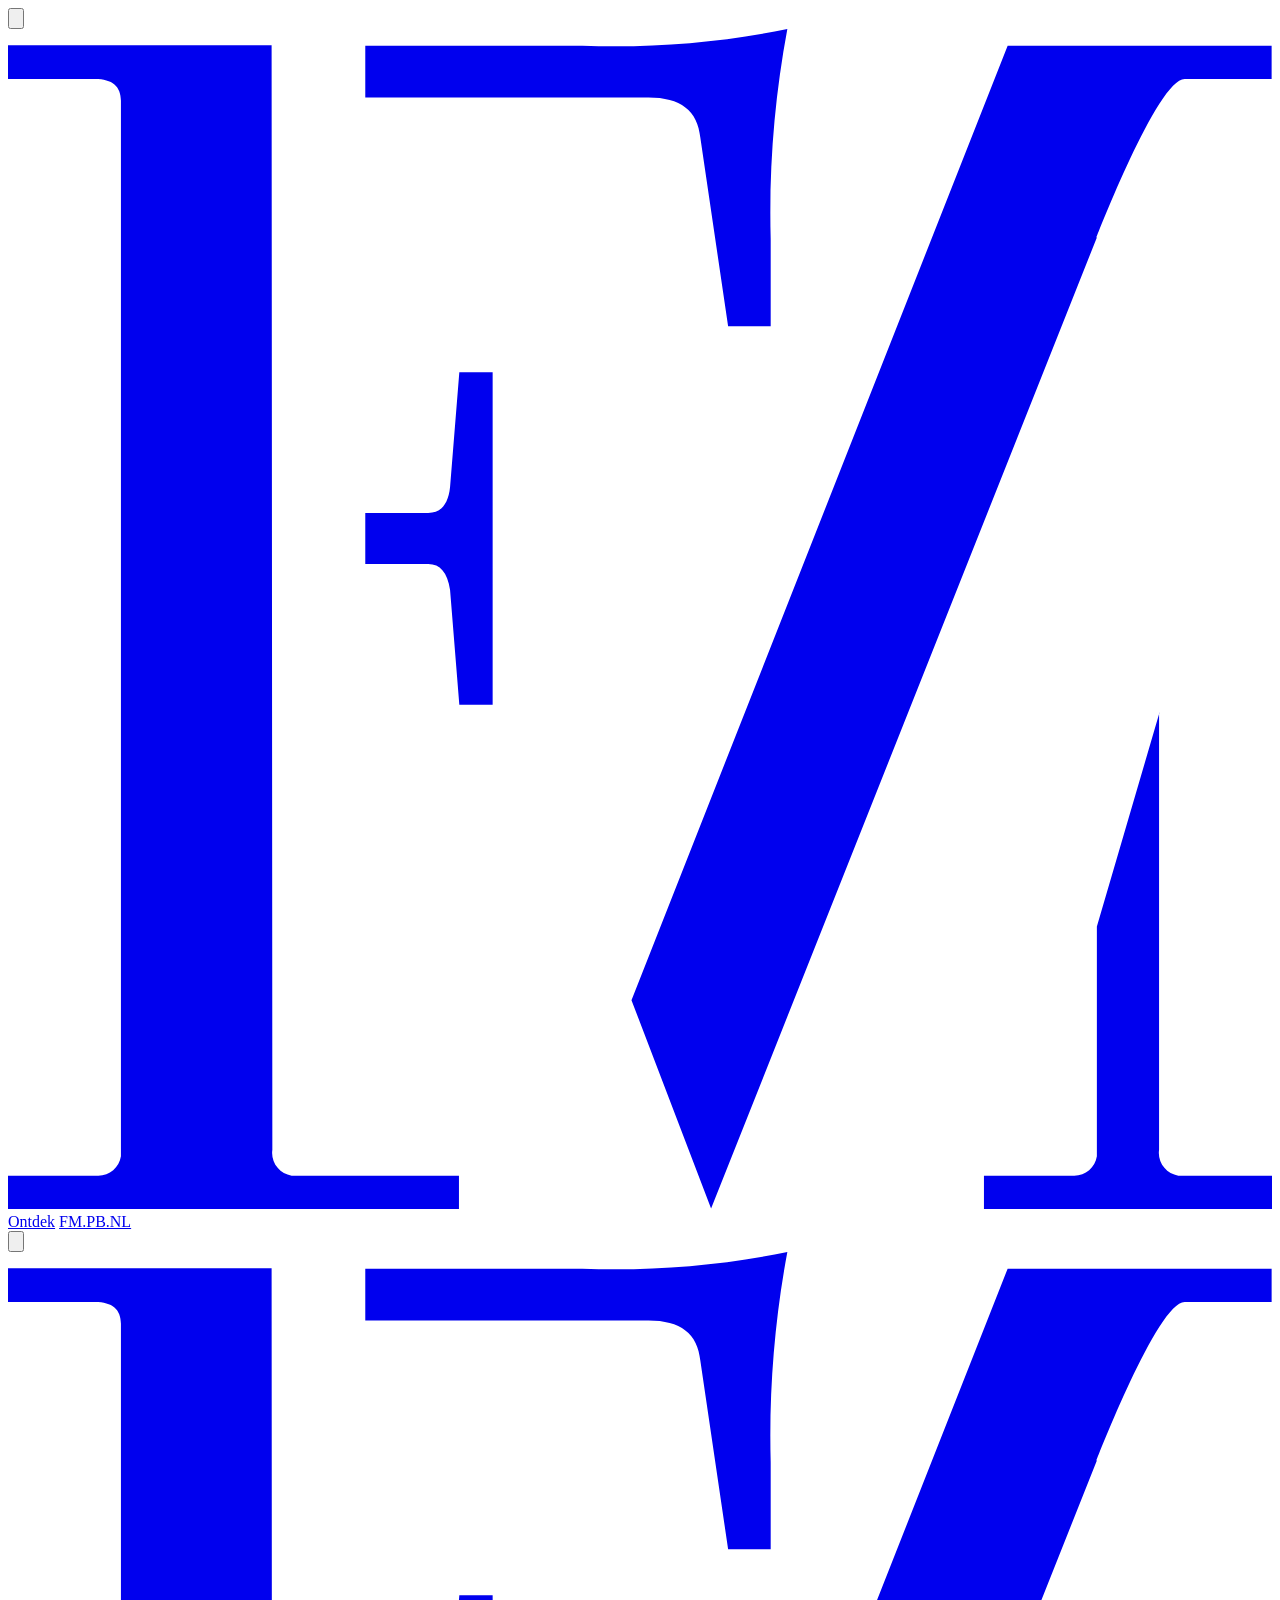
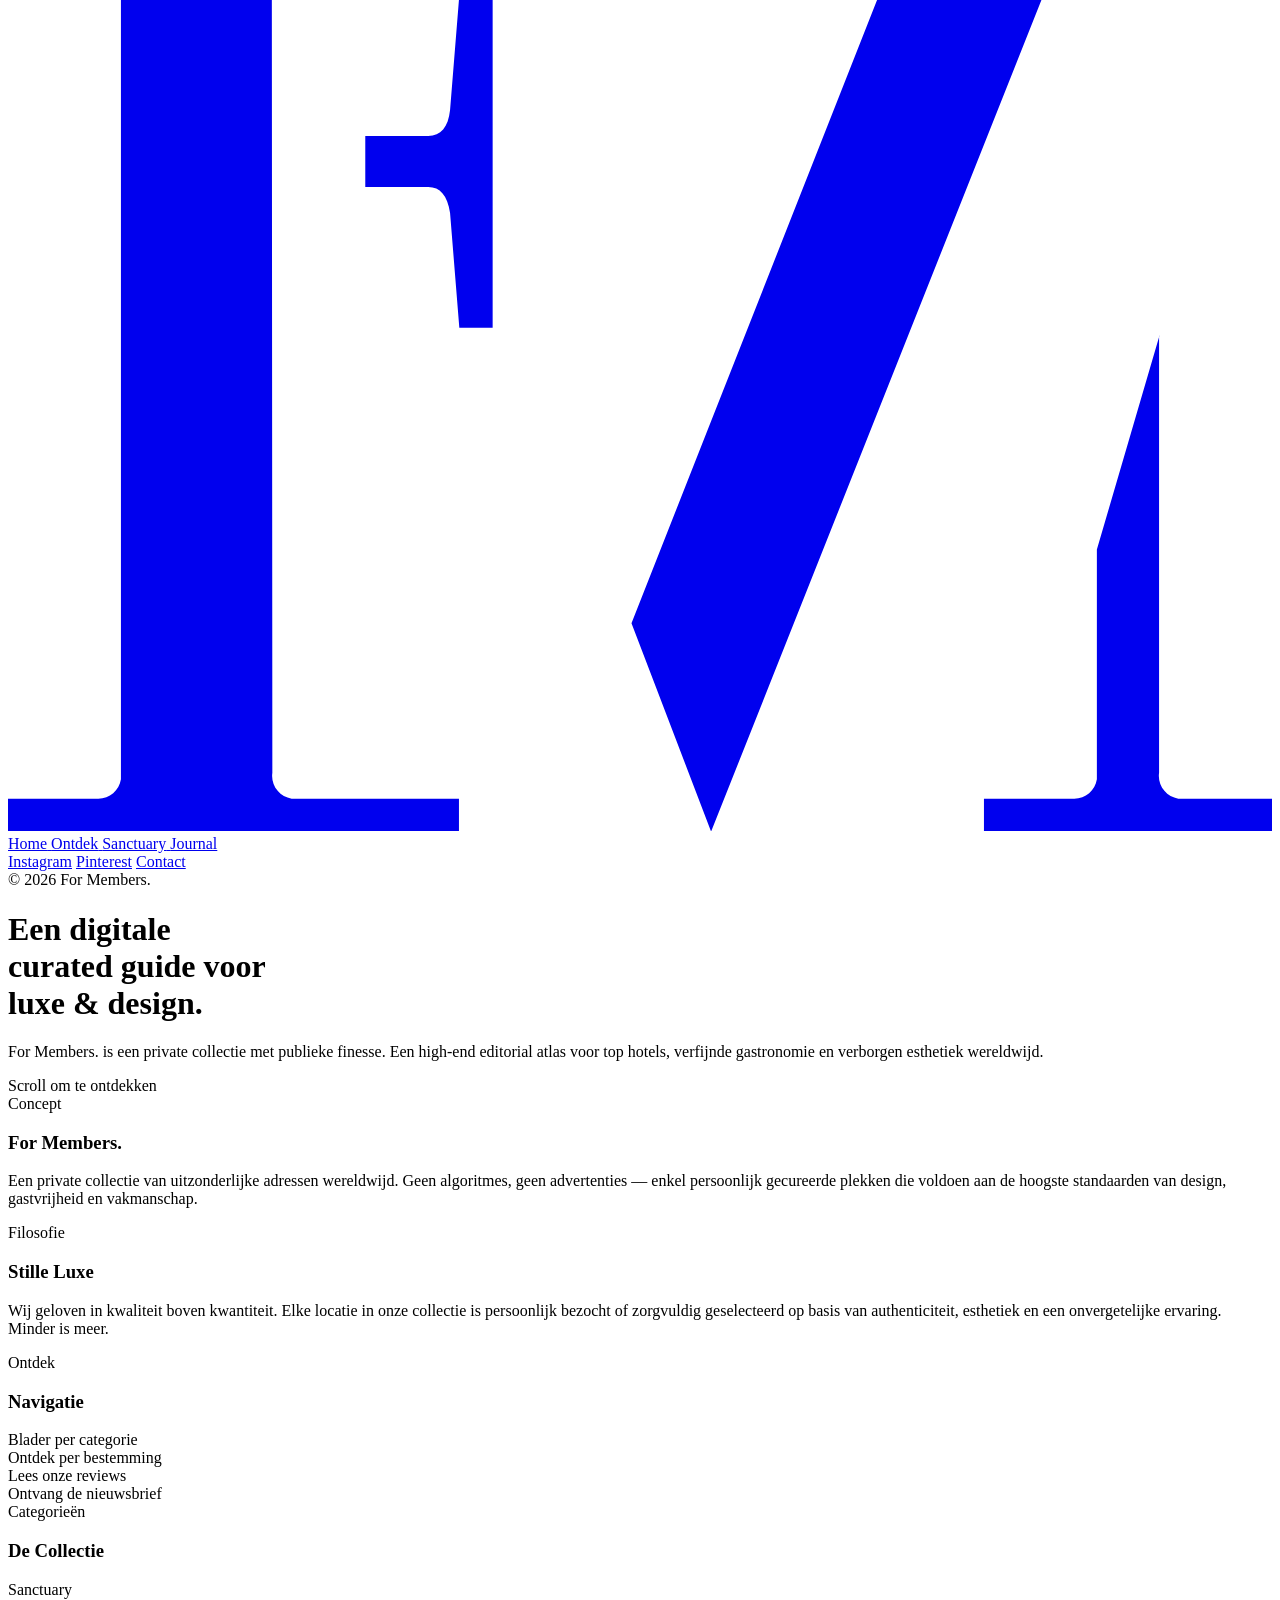
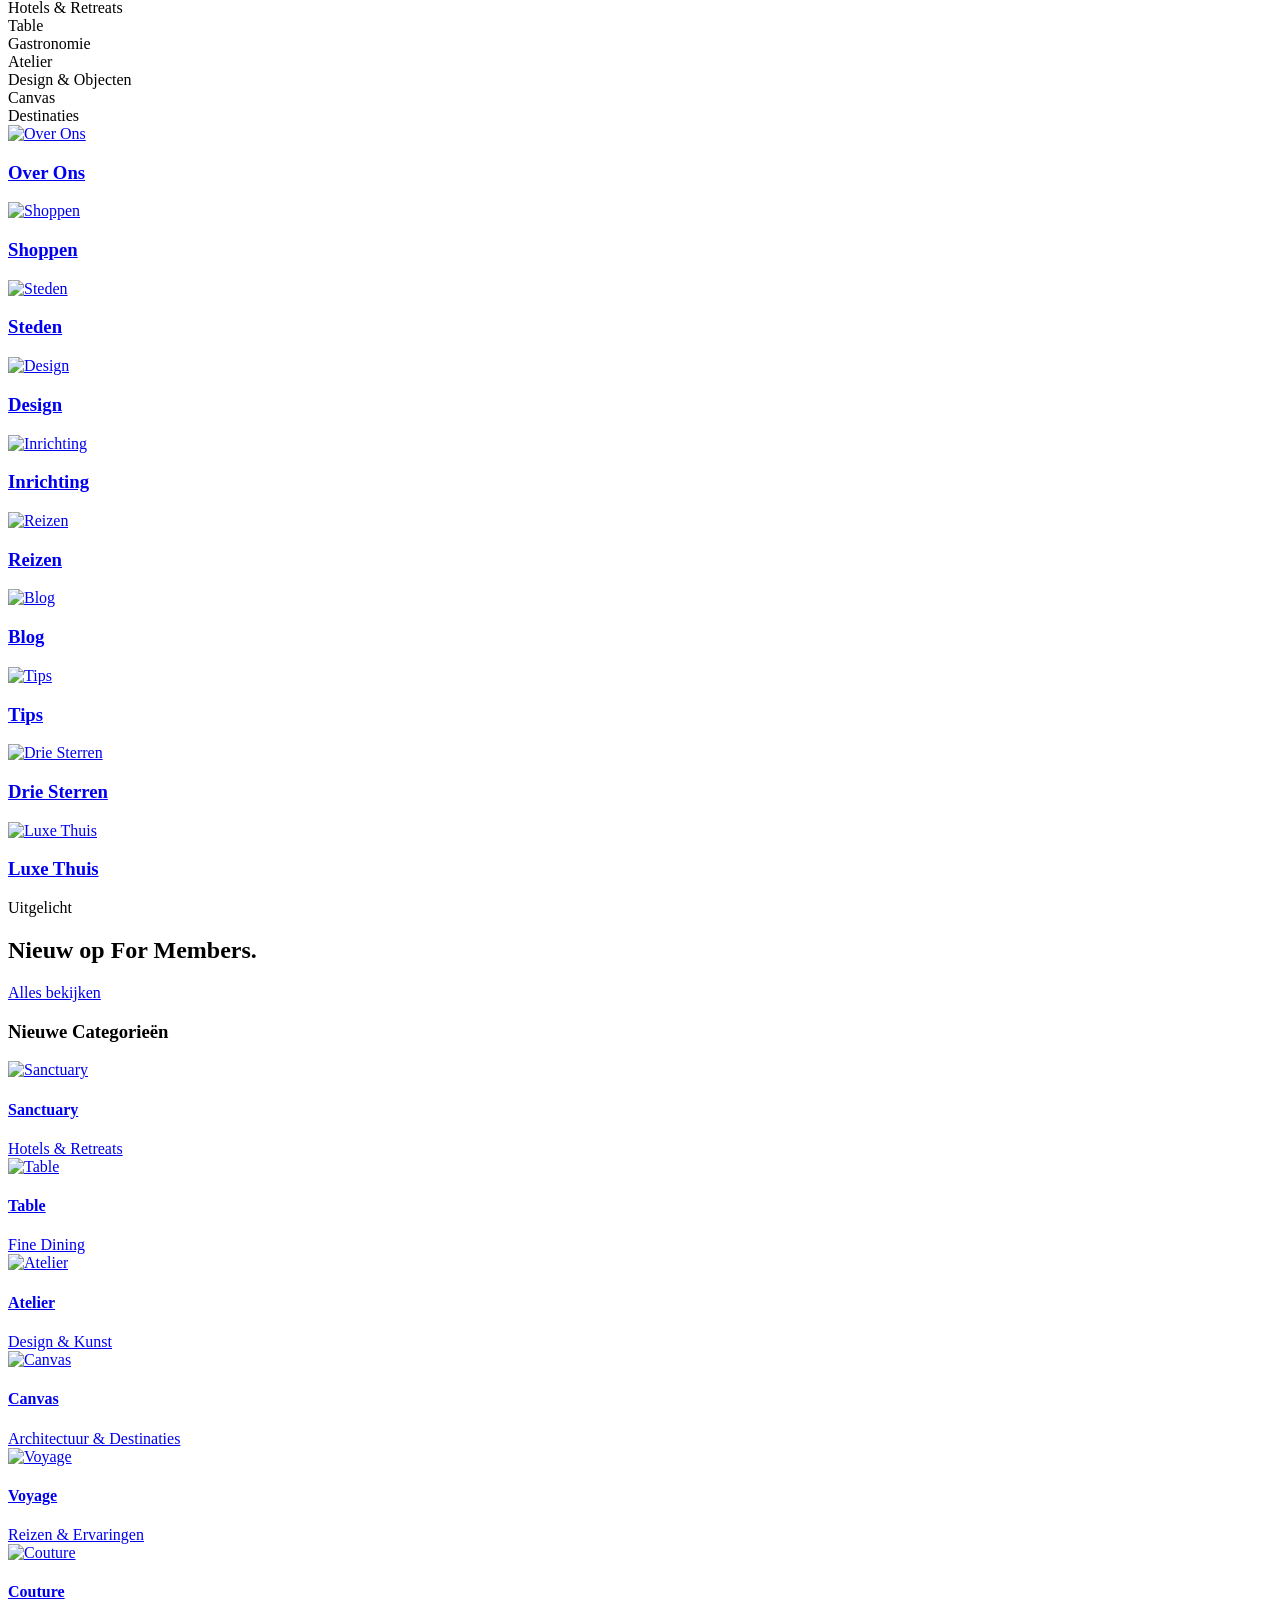
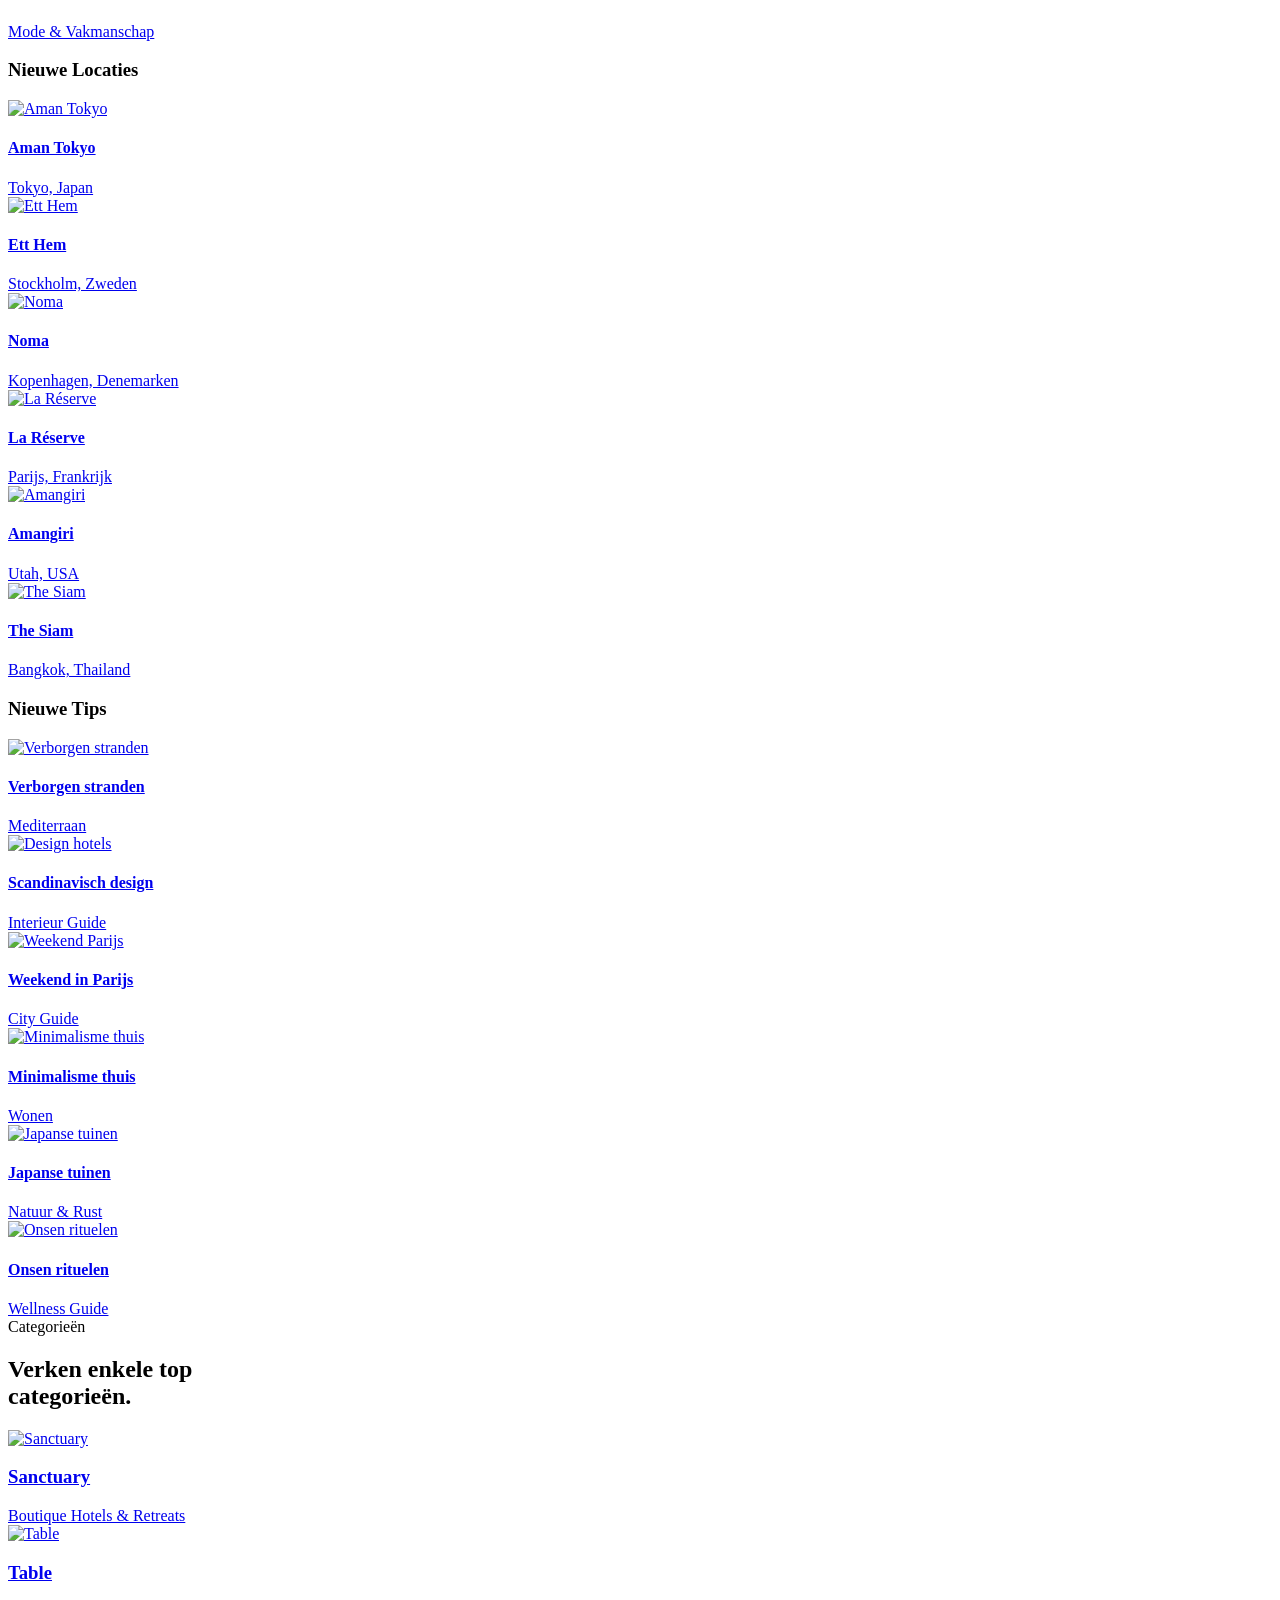
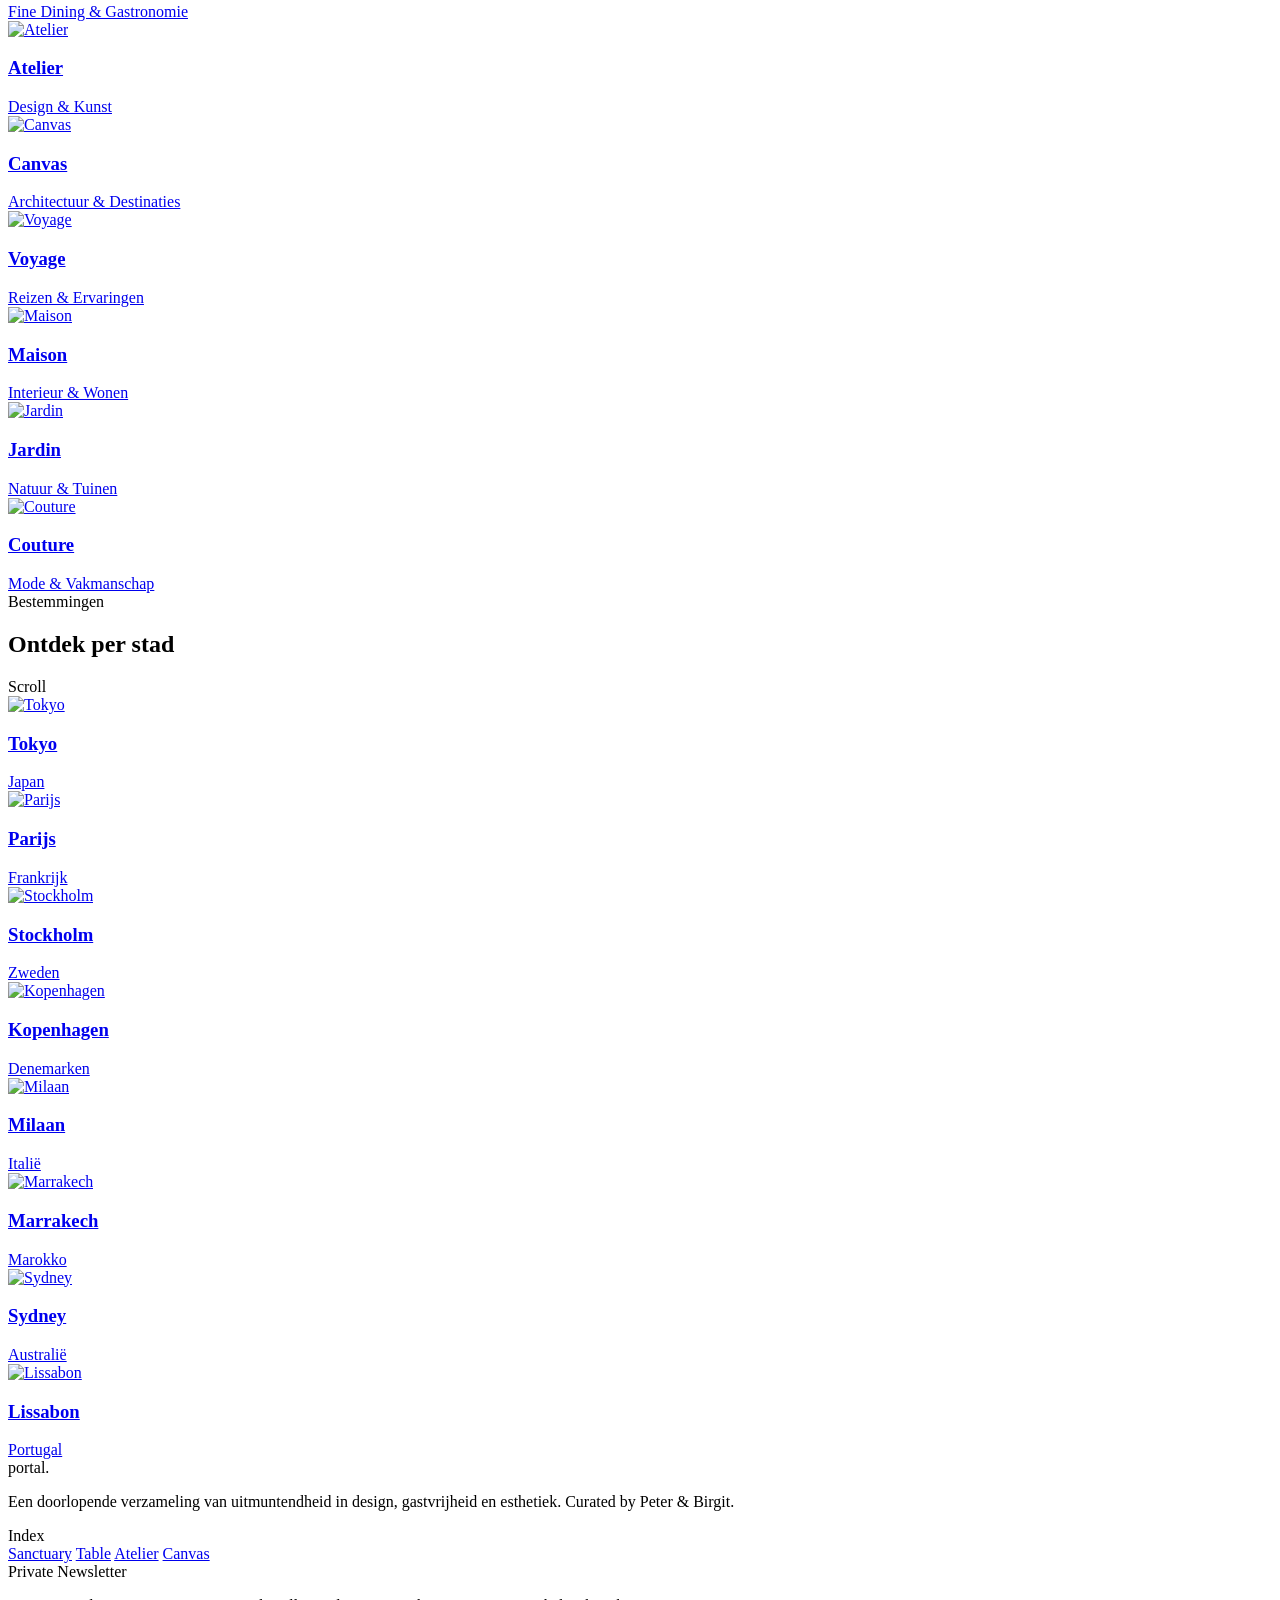
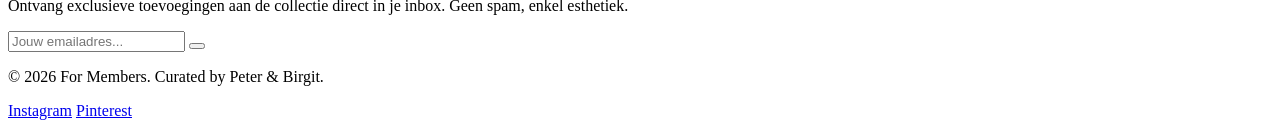
==== index.html @ 173bcfc8 "Glass nav on desktop + fix 2 broken images (Dia Beacon, Chichu Art Museum) Co-Authored-By: Claude Op" ====
<!DOCTYPE html>
<html lang="nl">
<head>
    <meta charset="UTF-8">
    <meta name="viewport" content="width=device-width, initial-scale=1.0">
    <title>For Members. | Curated Luxury Directory</title>
    <script src="https://cdn.tailwindcss.com"></script>
    <script>
        tailwind.config = {
            theme: {
                extend: {
                    colors: {
                        alabaster: '#F8F8F7',
                    }
                }
            }
        }
    </script>
    <script src="https://code.iconify.design/iconify-icon/1.0.7/iconify-icon.min.js"></script>
    <link rel="stylesheet" href="assets/style.css">
</head>
<body class="bg-alabaster text-stone-900 font-sans antialiased selection:bg-stone-200 overflow-x-hidden">

    <!-- Navigation -->
    <nav class="fixed top-0 w-full z-50 bg-white/40 backdrop-blur-md text-stone-900 p-6 lg:p-10 flex justify-between items-center pointer-events-none">
        <div class="pointer-events-auto">
            <button id="menu-btn" class="flex items-center justify-center hover:opacity-50 transition-opacity">
                <svg xmlns="http://www.w3.org/2000/svg" viewBox="0 0 24 24" class="w-7 h-7" fill="none" stroke="currentColor" stroke-width="1.5"><path d="M3 6h18M3 12h18M3 18h18"/></svg>
            </button>
        </div>
        <a href="index.html" class="absolute left-1/2 -translate-x-1/2 pointer-events-auto cursor-pointer">
            <svg xmlns="http://www.w3.org/2000/svg" viewBox="0 0 34.14 31.86" class="h-6 lg:h-7" fill="currentColor"><path d="M31.09,18.47v11.8c-.05.34.19.65.52.7.06,0,.12,0,.18,0h2.35v.9h-7.78v-.9h2.35c.34.05.65-.19.7-.52,0-.06,0-.12,0-.18v-6.03l1.69-5.77ZM29.41,5.63l-10.42,26.23-2.15-5.63L27,.45h7.13v.9h-2.35c-.73,0-2.38,4.28-2.38,4.28Z"/><path d="M7.14,30.27c-.05.34.19.65.52.7.06,0,.12,0,.18,0h4.34v.9H0v-.9h2.35c.34.05.65-.19.7-.52,0-.06,0-.12,0-.18V1.94c0-.39-.23-.59-.7-.59H0V.44h7.12l.02,29.82ZM9.65.45h5.86c1.86.07,3.72-.08,5.54-.45-.35,1.87-.5,3.78-.45,5.68v2.35h-1.15l-.75-5.09c-.07-.74-.54-1.09-1.4-1.09h-7.65V.45Z"/><path d="M9.65,13.07h1.7c.34,0,.54-.23.59-.7l.25-3.1h.9v8.98h-.9l-.25-3.1c-.07-.47-.27-.7-.59-.7h-1.7v-1.38Z"/></svg>
        </a>
        <div class="flex gap-8 items-center pointer-events-auto">
            <a href="ontdek.html" class="text-sm font-medium tracking-wide uppercase hover:opacity-50 transition-opacity hidden md:block">Ontdek</a>
            <a href="#" class="text-sm font-medium tracking-wide uppercase hover:opacity-50 transition-opacity hidden md:block">FM.PB.NL</a>
        </div>
    </nav>

    <!-- Fullscreen Menu Overlay -->
    <div id="mobile-menu" class="fixed inset-0 z-[60] bg-stone-900 text-alabaster opacity-0 pointer-events-none transition-opacity duration-700 ease-in-out flex flex-col">
        <div class="p-6 lg:p-10 flex justify-between items-center relative">
            <button id="close-btn" class="flex items-center justify-center hover:opacity-50 transition-opacity">
                <svg xmlns="http://www.w3.org/2000/svg" viewBox="0 0 24 24" class="w-7 h-7" fill="none" stroke="currentColor" stroke-width="1.5"><path d="M18 6L6 18M6 6l12 12"/></svg>
            </button>
            <a href="index.html" class="absolute left-1/2 -translate-x-1/2 cursor-pointer">
                <svg xmlns="http://www.w3.org/2000/svg" viewBox="0 0 34.14 31.86" class="h-6 lg:h-7" fill="currentColor"><path d="M31.09,18.47v11.8c-.05.34.19.65.52.7.06,0,.12,0,.18,0h2.35v.9h-7.78v-.9h2.35c.34.05.65-.19.7-.52,0-.06,0-.12,0-.18v-6.03l1.69-5.77ZM29.41,5.63l-10.42,26.23-2.15-5.63L27,.45h7.13v.9h-2.35c-.73,0-2.38,4.28-2.38,4.28Z"/><path d="M7.14,30.27c-.05.34.19.65.52.7.06,0,.12,0,.18,0h4.34v.9H0v-.9h2.35c.34.05.65-.19.7-.52,0-.06,0-.12,0-.18V1.94c0-.39-.23-.59-.7-.59H0V.44h7.12l.02,29.82ZM9.65.45h5.86c1.86.07,3.72-.08,5.54-.45-.35,1.87-.5,3.78-.45,5.68v2.35h-1.15l-.75-5.09c-.07-.74-.54-1.09-1.4-1.09h-7.65V.45Z"/><path d="M9.65,13.07h1.7c.34,0,.54-.23.59-.7l.25-3.1h.9v8.98h-.9l-.25-3.1c-.07-.47-.27-.7-.59-.7h-1.7v-1.38Z"/></svg>
            </a>
            <div></div>
        </div>
        <div class="flex-1 flex flex-col justify-center p-6 lg:p-10 max-w-[1600px] w-full mx-auto">
            <nav class="flex flex-col gap-4 lg:gap-6">
                <a href="index.html" class="group font-serif text-5xl md:text-7xl lg:text-8xl tracking-tight font-medium w-fit flex items-center gap-6">
                    <span class="group-hover:text-stone-400 group-hover:italic transition-all duration-500">Home</span>
                    <iconify-icon icon="solar:arrow-right-linear" stroke-width="1.5" class="text-4xl lg:text-6xl text-stone-400 opacity-0 -translate-x-4 group-hover:opacity-100 group-hover:translate-x-0 transition-all duration-500"></iconify-icon>
                </a>
                <a href="ontdek.html" class="group font-serif text-5xl md:text-7xl lg:text-8xl tracking-tight font-medium w-fit flex items-center gap-6">
                    <span class="group-hover:text-stone-400 group-hover:italic transition-all duration-500">Ontdek</span>
                    <iconify-icon icon="solar:arrow-right-linear" stroke-width="1.5" class="text-4xl lg:text-6xl text-stone-400 opacity-0 -translate-x-4 group-hover:opacity-100 group-hover:translate-x-0 transition-all duration-500"></iconify-icon>
                </a>
                <a href="sanctuary.html" class="group font-serif text-5xl md:text-7xl lg:text-8xl tracking-tight font-medium w-fit flex items-center gap-6">
                    <span class="group-hover:text-stone-400 group-hover:italic transition-all duration-500">Sanctuary</span>
                    <iconify-icon icon="solar:arrow-right-linear" stroke-width="1.5" class="text-4xl lg:text-6xl text-stone-400 opacity-0 -translate-x-4 group-hover:opacity-100 group-hover:translate-x-0 transition-all duration-500"></iconify-icon>
                </a>
                <a href="#" class="group font-serif text-5xl md:text-7xl lg:text-8xl tracking-tight font-medium w-fit flex items-center gap-6">
                    <span class="group-hover:text-stone-400 group-hover:italic transition-all duration-500">Journal</span>
                    <iconify-icon icon="solar:arrow-right-linear" stroke-width="1.5" class="text-4xl lg:text-6xl text-stone-400 opacity-0 -translate-x-4 group-hover:opacity-100 group-hover:translate-x-0 transition-all duration-500"></iconify-icon>
                </a>
            </nav>
        </div>
        <div class="p-6 lg:p-10 max-w-[1600px] w-full mx-auto flex flex-col sm:flex-row justify-between items-start sm:items-end gap-8">
            <div class="flex gap-6 sm:gap-8">
                <a href="#" class="text-xs font-semibold tracking-widest uppercase text-stone-500 hover:text-alabaster transition-colors">Instagram</a>
                <a href="#" class="text-xs font-semibold tracking-widest uppercase text-stone-500 hover:text-alabaster transition-colors">Pinterest</a>
                <a href="#" class="text-xs font-semibold tracking-widest uppercase text-stone-500 hover:text-alabaster transition-colors">Contact</a>
            </div>
            <div class="text-xs font-semibold tracking-widest uppercase text-stone-600">
                &copy; 2026 For Members.
            </div>
        </div>
    </div>

    <!-- Hero + Concept = eerste vouw -->
    <div class="min-h-screen flex flex-col">
    <header class="flex-1 flex flex-col justify-end p-6 lg:p-10 pb-16 lg:pb-20 max-w-[1600px] mx-auto w-full">
        <div class="grid grid-cols-1 lg:grid-cols-12 gap-12 lg:gap-6 items-end">
            <div class="lg:col-span-8">
                <h1 class="font-serif text-5xl md:text-7xl lg:text-8xl tracking-tight font-medium leading-[1.1] text-stone-900">
                    Een digitale<br>
                    <span class="text-stone-400 italic font-normal">curated guide</span> voor<br>
                    luxe &amp; design.
                </h1>
            </div>
            <div class="lg:col-span-4 flex flex-col gap-8">
                <p class="text-base md:text-lg text-stone-600 font-light leading-relaxed">
                    For Members. is een private collectie met publieke finesse. Een high-end editorial atlas voor top hotels, verfijnde gastronomie en verborgen esthetiek wereldwijd.
                </p>
                <div class="flex items-center gap-4 text-xs font-medium uppercase tracking-widest text-stone-500">
                    <span>Scroll om te ontdekken</span>
                    <iconify-icon icon="solar:arrow-down-linear" stroke-width="1.5" class="text-lg animate-bounce-down"></iconify-icon>
                </div>
            </div>
        </div>
    </header>

    <!-- Concept Uitleg: 4 kolommen -->
    <section class="bg-stone-100 border-t border-stone-200">
        <div class="max-w-[1600px] mx-auto p-6 lg:p-10 py-12 lg:py-16">
            <div class="grid grid-cols-1 sm:grid-cols-2 lg:grid-cols-4 gap-12 lg:gap-10">

                <!-- Concept -->
                <div class="flex flex-col gap-4">
                    <div class="text-xs font-semibold uppercase tracking-widest text-stone-400">Concept</div>
                    <h3 class="font-serif text-2xl md:text-3xl tracking-tight font-medium">For Members.</h3>
                    <p class="text-sm text-stone-500 font-light leading-relaxed">
                        Een private collectie van uitzonderlijke adressen wereldwijd. Geen algoritmes, geen advertenties &mdash; enkel persoonlijk gecureerde plekken die voldoen aan de hoogste standaarden van design, gastvrijheid en vakmanschap.
                    </p>
                </div>

                <!-- Filosofie -->
                <div class="flex flex-col gap-4">
                    <div class="text-xs font-semibold uppercase tracking-widest text-stone-400">Filosofie</div>
                    <h3 class="font-serif text-2xl md:text-3xl tracking-tight font-medium">Stille Luxe</h3>
                    <p class="text-sm text-stone-500 font-light leading-relaxed">
                        Wij geloven in kwaliteit boven kwantiteit. Elke locatie in onze collectie is persoonlijk bezocht of zorgvuldig geselecteerd op basis van authenticiteit, esthetiek en een onvergetelijke ervaring. Minder is meer.
                    </p>
                </div>

                <!-- Ontdek -->
                <div class="flex flex-col gap-4">
                    <div class="text-xs font-semibold uppercase tracking-widest text-stone-400">Ontdek</div>
                    <h3 class="font-serif text-2xl md:text-3xl tracking-tight font-medium">Navigatie</h3>
                    <div class="flex flex-col gap-2 text-sm text-stone-500 font-light">
                        <div class="flex items-start gap-2">
                            <iconify-icon icon="solar:arrow-right-linear" stroke-width="1.5" class="text-sm text-stone-400 mt-0.5 flex-shrink-0"></iconify-icon>
                            <span>Blader per categorie</span>
                        </div>
                        <div class="flex items-start gap-2">
                            <iconify-icon icon="solar:arrow-right-linear" stroke-width="1.5" class="text-sm text-stone-400 mt-0.5 flex-shrink-0"></iconify-icon>
                            <span>Ontdek per bestemming</span>
                        </div>
                        <div class="flex items-start gap-2">
                            <iconify-icon icon="solar:arrow-right-linear" stroke-width="1.5" class="text-sm text-stone-400 mt-0.5 flex-shrink-0"></iconify-icon>
                            <span>Lees onze reviews</span>
                        </div>
                        <div class="flex items-start gap-2">
                            <iconify-icon icon="solar:arrow-right-linear" stroke-width="1.5" class="text-sm text-stone-400 mt-0.5 flex-shrink-0"></iconify-icon>
                            <span>Ontvang de nieuwsbrief</span>
                        </div>
                    </div>
                </div>

                <!-- Categorieën -->
                <div class="flex flex-col gap-4">
                    <div class="text-xs font-semibold uppercase tracking-widest text-stone-400">Categorieën</div>
                    <h3 class="font-serif text-2xl md:text-3xl tracking-tight font-medium">De Collectie</h3>
                    <div class="grid grid-cols-2 gap-x-6 gap-y-4">
                        <div>
                            <div class="text-sm font-medium text-stone-900">Sanctuary</div>
                            <div class="text-xs text-stone-400 font-light">Hotels &amp; Retreats</div>
                        </div>
                        <div>
                            <div class="text-sm font-medium text-stone-900">Table</div>
                            <div class="text-xs text-stone-400 font-light">Gastronomie</div>
                        </div>
                        <div>
                            <div class="text-sm font-medium text-stone-900">Atelier</div>
                            <div class="text-xs text-stone-400 font-light">Design &amp; Objecten</div>
                        </div>
                        <div>
                            <div class="text-sm font-medium text-stone-900">Canvas</div>
                            <div class="text-xs text-stone-400 font-light">Destinaties</div>
                        </div>
                    </div>
                </div>

            </div>
        </div>
    </section>
    </div>

    <!-- Horizontale categorie strip -->
    <section class="pb-0 border-t border-stone-200 pt-4 lg:pt-6">
        <div class="overflow-x-auto scrollbar-hide select-none" id="topics-scroll">
            <div class="flex gap-4 lg:gap-6 pl-6 lg:pl-10" style="width: max-content;">

                <a href="ontdek.html" class="group flex-shrink-0 w-[220px] md:w-[280px]">
                    <div class="relative w-full aspect-[3/4] overflow-hidden bg-stone-100">
                        <img src="https://images.unsplash.com/photo-1600585154340-be6161a56a0c?auto=format&fit=crop&q=80&w=500" alt="Over Ons" class="object-cover w-full h-full group-hover:scale-105 transition-transform duration-700 ease-in-out">
                        <div class="absolute bottom-6 left-0 right-0 bg-white/40 backdrop-blur-md px-4 py-3 flex justify-between items-start">
                            <h3 class="font-serif text-lg md:text-xl tracking-tight font-medium text-stone-900">Over Ons</h3>
                            <iconify-icon icon="solar:arrow-right-up-linear" stroke-width="1.5" class="text-sm md:text-xl text-white group-hover:text-stone-900 group-hover:translate-x-1 group-hover:-translate-y-1 transition-all flex-shrink-0 mt-1"></iconify-icon>
                        </div>
                    </div>
                </a>

                <a href="ontdek.html" class="group flex-shrink-0 w-[220px] md:w-[280px]">
                    <div class="relative w-full aspect-[3/4] overflow-hidden bg-stone-100">
                        <img src="https://images.unsplash.com/photo-1441984904996-e0b6ba687e04?auto=format&fit=crop&q=80&w=500" alt="Shoppen" class="object-cover w-full h-full group-hover:scale-105 transition-transform duration-700 ease-in-out">
                        <div class="absolute bottom-6 left-0 right-0 bg-white/40 backdrop-blur-md px-4 py-3 flex justify-between items-start">
                            <h3 class="font-serif text-lg md:text-xl tracking-tight font-medium text-stone-900">Shoppen</h3>
                            <iconify-icon icon="solar:arrow-right-up-linear" stroke-width="1.5" class="text-sm md:text-xl text-white group-hover:text-stone-900 group-hover:translate-x-1 group-hover:-translate-y-1 transition-all flex-shrink-0 mt-1"></iconify-icon>
                        </div>
                    </div>
                </a>

                <a href="ontdek.html" class="group flex-shrink-0 w-[220px] md:w-[280px]">
                    <div class="relative w-full aspect-[3/4] overflow-hidden bg-stone-100">
                        <img src="https://images.unsplash.com/photo-1480714378408-67cf0d13bc1b?auto=format&fit=crop&q=80&w=500" alt="Steden" class="object-cover w-full h-full group-hover:scale-105 transition-transform duration-700 ease-in-out">
                        <div class="absolute bottom-6 left-0 right-0 bg-white/40 backdrop-blur-md px-4 py-3 flex justify-between items-start">
                            <h3 class="font-serif text-lg md:text-xl tracking-tight font-medium text-stone-900">Steden</h3>
                            <iconify-icon icon="solar:arrow-right-up-linear" stroke-width="1.5" class="text-sm md:text-xl text-white group-hover:text-stone-900 group-hover:translate-x-1 group-hover:-translate-y-1 transition-all flex-shrink-0 mt-1"></iconify-icon>
                        </div>
                    </div>
                </a>

                <a href="ontdek.html" class="group flex-shrink-0 w-[220px] md:w-[280px]">
                    <div class="relative w-full aspect-[3/4] overflow-hidden bg-stone-100">
                        <img src="https://images.unsplash.com/photo-1618221195710-dd6b41faaea6?auto=format&fit=crop&q=80&w=500" alt="Design" class="object-cover w-full h-full group-hover:scale-105 transition-transform duration-700 ease-in-out">
                        <div class="absolute bottom-6 left-0 right-0 bg-white/40 backdrop-blur-md px-4 py-3 flex justify-between items-start">
                            <h3 class="font-serif text-lg md:text-xl tracking-tight font-medium text-stone-900">Design</h3>
                            <iconify-icon icon="solar:arrow-right-up-linear" stroke-width="1.5" class="text-sm md:text-xl text-white group-hover:text-stone-900 group-hover:translate-x-1 group-hover:-translate-y-1 transition-all flex-shrink-0 mt-1"></iconify-icon>
                        </div>
                    </div>
                </a>

                <a href="ontdek.html" class="group flex-shrink-0 w-[220px] md:w-[280px]">
                    <div class="relative w-full aspect-[3/4] overflow-hidden bg-stone-100">
                        <img src="https://images.unsplash.com/photo-1616486338812-3dadae4b4ace?auto=format&fit=crop&q=80&w=500" alt="Inrichting" class="object-cover w-full h-full group-hover:scale-105 transition-transform duration-700 ease-in-out">
                        <div class="absolute bottom-6 left-0 right-0 bg-white/40 backdrop-blur-md px-4 py-3 flex justify-between items-start">
                            <h3 class="font-serif text-lg md:text-xl tracking-tight font-medium text-stone-900">Inrichting</h3>
                            <iconify-icon icon="solar:arrow-right-up-linear" stroke-width="1.5" class="text-sm md:text-xl text-white group-hover:text-stone-900 group-hover:translate-x-1 group-hover:-translate-y-1 transition-all flex-shrink-0 mt-1"></iconify-icon>
                        </div>
                    </div>
                </a>

                <a href="ontdek.html" class="group flex-shrink-0 w-[220px] md:w-[280px]">
                    <div class="relative w-full aspect-[3/4] overflow-hidden bg-stone-100">
                        <img src="https://images.unsplash.com/photo-1507525428034-b723cf961d3e?auto=format&fit=crop&q=80&w=500" alt="Reizen" class="object-cover w-full h-full group-hover:scale-105 transition-transform duration-700 ease-in-out">
                        <div class="absolute bottom-6 left-0 right-0 bg-white/40 backdrop-blur-md px-4 py-3 flex justify-between items-start">
                            <h3 class="font-serif text-lg md:text-xl tracking-tight font-medium text-stone-900">Reizen</h3>
                            <iconify-icon icon="solar:arrow-right-up-linear" stroke-width="1.5" class="text-sm md:text-xl text-white group-hover:text-stone-900 group-hover:translate-x-1 group-hover:-translate-y-1 transition-all flex-shrink-0 mt-1"></iconify-icon>
                        </div>
                    </div>
                </a>

                <a href="ontdek.html" class="group flex-shrink-0 w-[220px] md:w-[280px]">
                    <div class="relative w-full aspect-[3/4] overflow-hidden bg-stone-100">
                        <img src="https://images.unsplash.com/photo-1499750310107-5fef28a66643?auto=format&fit=crop&q=80&w=500" alt="Blog" class="object-cover w-full h-full group-hover:scale-105 transition-transform duration-700 ease-in-out">
                        <div class="absolute bottom-6 left-0 right-0 bg-white/40 backdrop-blur-md px-4 py-3 flex justify-between items-start">
                            <h3 class="font-serif text-lg md:text-xl tracking-tight font-medium text-stone-900">Blog</h3>
                            <iconify-icon icon="solar:arrow-right-up-linear" stroke-width="1.5" class="text-sm md:text-xl text-white group-hover:text-stone-900 group-hover:translate-x-1 group-hover:-translate-y-1 transition-all flex-shrink-0 mt-1"></iconify-icon>
                        </div>
                    </div>
                </a>

                <a href="ontdek.html" class="group flex-shrink-0 w-[220px] md:w-[280px]">
                    <div class="relative w-full aspect-[3/4] overflow-hidden bg-stone-100">
                        <img src="https://images.unsplash.com/photo-1556909114-f6e7ad7d3136?auto=format&fit=crop&q=80&w=500" alt="Tips" class="object-cover w-full h-full group-hover:scale-105 transition-transform duration-700 ease-in-out">
                        <div class="absolute bottom-6 left-0 right-0 bg-white/40 backdrop-blur-md px-4 py-3 flex justify-between items-start">
                            <h3 class="font-serif text-lg md:text-xl tracking-tight font-medium text-stone-900">Tips</h3>
                            <iconify-icon icon="solar:arrow-right-up-linear" stroke-width="1.5" class="text-sm md:text-xl text-white group-hover:text-stone-900 group-hover:translate-x-1 group-hover:-translate-y-1 transition-all flex-shrink-0 mt-1"></iconify-icon>
                        </div>
                    </div>
                </a>

                <a href="ontdek.html" class="group flex-shrink-0 w-[220px] md:w-[280px]">
                    <div class="relative w-full aspect-[3/4] overflow-hidden bg-stone-100">
                        <img src="https://images.unsplash.com/photo-1414235077428-338989a2e8c0?auto=format&fit=crop&q=80&w=500" alt="Drie Sterren" class="object-cover w-full h-full group-hover:scale-105 transition-transform duration-700 ease-in-out">
                        <div class="absolute bottom-6 left-0 right-0 bg-white/40 backdrop-blur-md px-4 py-3 flex justify-between items-start">
                            <h3 class="font-serif text-lg md:text-xl tracking-tight font-medium text-stone-900">Drie Sterren</h3>
                            <iconify-icon icon="solar:arrow-right-up-linear" stroke-width="1.5" class="text-sm md:text-xl text-white group-hover:text-stone-900 group-hover:translate-x-1 group-hover:-translate-y-1 transition-all flex-shrink-0 mt-1"></iconify-icon>
                        </div>
                    </div>
                </a>

                <a href="ontdek.html" class="group flex-shrink-0 w-[220px] md:w-[280px]">
                    <div class="relative w-full aspect-[3/4] overflow-hidden bg-stone-100">
                        <img src="https://images.unsplash.com/photo-1600210492486-724fe5c67fb0?auto=format&fit=crop&q=80&w=500" alt="Luxe Thuis" class="object-cover w-full h-full group-hover:scale-105 transition-transform duration-700 ease-in-out">
                        <div class="absolute bottom-6 left-0 right-0 bg-white/40 backdrop-blur-md px-4 py-3 flex justify-between items-start">
                            <h3 class="font-serif text-lg md:text-xl tracking-tight font-medium text-stone-900">Luxe Thuis</h3>
                            <iconify-icon icon="solar:arrow-right-up-linear" stroke-width="1.5" class="text-sm md:text-xl text-white group-hover:text-stone-900 group-hover:translate-x-1 group-hover:-translate-y-1 transition-all flex-shrink-0 mt-1"></iconify-icon>
                        </div>
                    </div>
                </a>

            </div>
        </div>
    </section>

    <!-- Nieuw Toegevoegd: 3 kolommen -->
    <section class="bg-stone-900 text-stone-50">
        <div class="max-w-[1600px] mx-auto p-6 lg:p-10 py-24 lg:py-40">

            <div class="flex flex-col md:flex-row justify-between items-start md:items-end mb-16 gap-8">
                <div>
                    <div class="text-xs font-semibold uppercase tracking-widest text-stone-500 mb-4">Uitgelicht</div>
                    <h2 class="font-serif text-4xl md:text-5xl tracking-tight font-medium">Nieuw op For Members.</h2>
                </div>
                <a href="ontdek.html" class="text-sm font-medium text-stone-400 hover:text-alabaster transition-colors">Alles bekijken</a>
            </div>

            <div class="grid grid-cols-1 md:grid-cols-3 gap-12 lg:gap-16">

                <!-- Kolom 1: Nieuwe Categorieën -->
                <div class="flex flex-col">
                    <h3 class="text-xs font-semibold uppercase tracking-widest text-stone-500 pb-4 border-b border-stone-700 mb-6">Nieuwe Categorieën</h3>
                    <div class="flex flex-col gap-5">

                        <a href="sanctuary.html" class="group flex items-center gap-4">
                            <div class="w-14 h-14 flex-shrink-0 overflow-hidden bg-stone-800">
                                <img src="https://images.unsplash.com/photo-1600210492486-724fe5c67fb0?auto=format&fit=crop&q=80&w=200" alt="Sanctuary" class="w-full h-full object-cover group-hover:scale-110 transition-transform duration-500">
                            </div>
                            <div class="flex-1 min-w-0">
                                <h4 class="font-serif text-base tracking-tight font-medium group-hover:text-stone-300 transition-colors truncate">Sanctuary</h4>
                                <span class="text-[10px] font-semibold uppercase tracking-widest text-stone-500">Hotels &amp; Retreats</span>
                            </div>
                            <iconify-icon icon="solar:arrow-right-linear" stroke-width="1.5" class="text-lg text-stone-600 group-hover:text-alabaster group-hover:translate-x-1 transition-all flex-shrink-0"></iconify-icon>
                        </a>

                        <a href="ontdek.html" class="group flex items-center gap-4">
                            <div class="w-14 h-14 flex-shrink-0 overflow-hidden bg-stone-800">
                                <img src="https://images.unsplash.com/photo-1414235077428-338989a2e8c0?auto=format&fit=crop&q=80&w=200" alt="Table" class="w-full h-full object-cover group-hover:scale-110 transition-transform duration-500">
                            </div>
                            <div class="flex-1 min-w-0">
                                <h4 class="font-serif text-base tracking-tight font-medium group-hover:text-stone-300 transition-colors truncate">Table</h4>
                                <span class="text-[10px] font-semibold uppercase tracking-widest text-stone-500">Fine Dining</span>
                            </div>
                            <iconify-icon icon="solar:arrow-right-linear" stroke-width="1.5" class="text-lg text-stone-600 group-hover:text-alabaster group-hover:translate-x-1 transition-all flex-shrink-0"></iconify-icon>
                        </a>

                        <a href="ontdek.html" class="group flex items-center gap-4">
                            <div class="w-14 h-14 flex-shrink-0 overflow-hidden bg-stone-800">
                                <img src="https://images.unsplash.com/photo-1600585154340-be6161a56a0c?auto=format&fit=crop&q=80&w=200" alt="Atelier" class="w-full h-full object-cover group-hover:scale-110 transition-transform duration-500">
                            </div>
                            <div class="flex-1 min-w-0">
                                <h4 class="font-serif text-base tracking-tight font-medium group-hover:text-stone-300 transition-colors truncate">Atelier</h4>
                                <span class="text-[10px] font-semibold uppercase tracking-widest text-stone-500">Design &amp; Kunst</span>
                            </div>
                            <iconify-icon icon="solar:arrow-right-linear" stroke-width="1.5" class="text-lg text-stone-600 group-hover:text-alabaster group-hover:translate-x-1 transition-all flex-shrink-0"></iconify-icon>
                        </a>

                        <a href="ontdek.html" class="group flex items-center gap-4">
                            <div class="w-14 h-14 flex-shrink-0 overflow-hidden bg-stone-800">
                                <img src="https://images.unsplash.com/photo-1499856871958-5b9627545d1a?auto=format&fit=crop&q=80&w=200" alt="Canvas" class="w-full h-full object-cover group-hover:scale-110 transition-transform duration-500">
                            </div>
                            <div class="flex-1 min-w-0">
                                <h4 class="font-serif text-base tracking-tight font-medium group-hover:text-stone-300 transition-colors truncate">Canvas</h4>
                                <span class="text-[10px] font-semibold uppercase tracking-widest text-stone-500">Architectuur &amp; Destinaties</span>
                            </div>
                            <iconify-icon icon="solar:arrow-right-linear" stroke-width="1.5" class="text-lg text-stone-600 group-hover:text-alabaster group-hover:translate-x-1 transition-all flex-shrink-0"></iconify-icon>
                        </a>

                        <a href="ontdek.html" class="group flex items-center gap-4">
                            <div class="w-14 h-14 flex-shrink-0 overflow-hidden bg-stone-800">
                                <img src="https://images.unsplash.com/photo-1507525428034-b723cf961d3e?auto=format&fit=crop&q=80&w=200" alt="Voyage" class="w-full h-full object-cover group-hover:scale-110 transition-transform duration-500">
                            </div>
                            <div class="flex-1 min-w-0">
                                <h4 class="font-serif text-base tracking-tight font-medium group-hover:text-stone-300 transition-colors truncate">Voyage</h4>
                                <span class="text-[10px] font-semibold uppercase tracking-widest text-stone-500">Reizen &amp; Ervaringen</span>
                            </div>
                            <iconify-icon icon="solar:arrow-right-linear" stroke-width="1.5" class="text-lg text-stone-600 group-hover:text-alabaster group-hover:translate-x-1 transition-all flex-shrink-0"></iconify-icon>
                        </a>

                        <a href="ontdek.html" class="group flex items-center gap-4">
                            <div class="w-14 h-14 flex-shrink-0 overflow-hidden bg-stone-800">
                                <img src="https://images.unsplash.com/photo-1509631179647-0177331693ae?auto=format&fit=crop&q=80&w=200" alt="Couture" class="w-full h-full object-cover group-hover:scale-110 transition-transform duration-500">
                            </div>
                            <div class="flex-1 min-w-0">
                                <h4 class="font-serif text-base tracking-tight font-medium group-hover:text-stone-300 transition-colors truncate">Couture</h4>
                                <span class="text-[10px] font-semibold uppercase tracking-widest text-stone-500">Mode &amp; Vakmanschap</span>
                            </div>
                            <iconify-icon icon="solar:arrow-right-linear" stroke-width="1.5" class="text-lg text-stone-600 group-hover:text-alabaster group-hover:translate-x-1 transition-all flex-shrink-0"></iconify-icon>
                        </a>

                    </div>
                </div>

                <!-- Kolom 2: Nieuwe Locaties -->
                <div class="flex flex-col">
                    <h3 class="text-xs font-semibold uppercase tracking-widest text-stone-500 pb-4 border-b border-stone-700 mb-6">Nieuwe Locaties</h3>
                    <div class="flex flex-col gap-5">

                        <a href="sanctuary-aman-tokyo.html" class="group flex items-center gap-4">
                            <div class="w-14 h-14 flex-shrink-0 overflow-hidden bg-stone-800">
                                <img src="https://hoirqrkdgbmvpwutwuwj.supabase.co/storage/v1/object/public/assets/assets/917d6f93-fb36-439a-8c48-884b67b35381_1600w.jpg" alt="Aman Tokyo" class="w-full h-full object-cover group-hover:scale-110 transition-transform duration-500">
                            </div>
                            <div class="flex-1 min-w-0">
                                <h4 class="font-serif text-base tracking-tight font-medium group-hover:text-stone-300 transition-colors truncate">Aman Tokyo</h4>
                                <span class="text-[10px] font-semibold uppercase tracking-widest text-stone-500">Tokyo, Japan</span>
                            </div>
                            <iconify-icon icon="solar:arrow-right-linear" stroke-width="1.5" class="text-lg text-stone-600 group-hover:text-alabaster group-hover:translate-x-1 transition-all flex-shrink-0"></iconify-icon>
                        </a>

                        <a href="sanctuary-aman-tokyo.html" class="group flex items-center gap-4">
                            <div class="w-14 h-14 flex-shrink-0 overflow-hidden bg-stone-800">
                                <img src="https://hoirqrkdgbmvpwutwuwj.supabase.co/storage/v1/object/public/assets/assets/4734259a-bad7-422f-981e-ce01e79184f2_1600w.jpg" alt="Ett Hem" class="w-full h-full object-cover group-hover:scale-110 transition-transform duration-500">
                            </div>
                            <div class="flex-1 min-w-0">
                                <h4 class="font-serif text-base tracking-tight font-medium group-hover:text-stone-300 transition-colors truncate">Ett Hem</h4>
                                <span class="text-[10px] font-semibold uppercase tracking-widest text-stone-500">Stockholm, Zweden</span>
                            </div>
                            <iconify-icon icon="solar:arrow-right-linear" stroke-width="1.5" class="text-lg text-stone-600 group-hover:text-alabaster group-hover:translate-x-1 transition-all flex-shrink-0"></iconify-icon>
                        </a>

                        <a href="sanctuary-aman-tokyo.html" class="group flex items-center gap-4">
                            <div class="w-14 h-14 flex-shrink-0 overflow-hidden bg-stone-800">
                                <img src="https://images.unsplash.com/photo-1550966871-3ed3cdb5ed0c?auto=format&fit=crop&q=80&w=200" alt="Noma" class="w-full h-full object-cover group-hover:scale-110 transition-transform duration-500">
                            </div>
                            <div class="flex-1 min-w-0">
                                <h4 class="font-serif text-base tracking-tight font-medium group-hover:text-stone-300 transition-colors truncate">Noma</h4>
                                <span class="text-[10px] font-semibold uppercase tracking-widest text-stone-500">Kopenhagen, Denemarken</span>
                            </div>
                            <iconify-icon icon="solar:arrow-right-linear" stroke-width="1.5" class="text-lg text-stone-600 group-hover:text-alabaster group-hover:translate-x-1 transition-all flex-shrink-0"></iconify-icon>
                        </a>

                        <a href="sanctuary-aman-tokyo.html" class="group flex items-center gap-4">
                            <div class="w-14 h-14 flex-shrink-0 overflow-hidden bg-stone-800">
                                <img src="https://hoirqrkdgbmvpwutwuwj.supabase.co/storage/v1/object/public/assets/assets/5bab247f-35d9-400d-a82b-fd87cfe913d2_1600w.webp" alt="La Réserve" class="w-full h-full object-cover group-hover:scale-110 transition-transform duration-500">
                            </div>
                            <div class="flex-1 min-w-0">
                                <h4 class="font-serif text-base tracking-tight font-medium group-hover:text-stone-300 transition-colors truncate">La R&eacute;serve</h4>
                                <span class="text-[10px] font-semibold uppercase tracking-widest text-stone-500">Parijs, Frankrijk</span>
                            </div>
                            <iconify-icon icon="solar:arrow-right-linear" stroke-width="1.5" class="text-lg text-stone-600 group-hover:text-alabaster group-hover:translate-x-1 transition-all flex-shrink-0"></iconify-icon>
                        </a>

                        <a href="sanctuary-aman-tokyo.html" class="group flex items-center gap-4">
                            <div class="w-14 h-14 flex-shrink-0 overflow-hidden bg-stone-800">
                                <img src="https://images.unsplash.com/photo-1566073771259-6a8506099945?auto=format&fit=crop&q=80&w=200" alt="Amangiri" class="w-full h-full object-cover group-hover:scale-110 transition-transform duration-500">
                            </div>
                            <div class="flex-1 min-w-0">
                                <h4 class="font-serif text-base tracking-tight font-medium group-hover:text-stone-300 transition-colors truncate">Amangiri</h4>
                                <span class="text-[10px] font-semibold uppercase tracking-widest text-stone-500">Utah, USA</span>
                            </div>
                            <iconify-icon icon="solar:arrow-right-linear" stroke-width="1.5" class="text-lg text-stone-600 group-hover:text-alabaster group-hover:translate-x-1 transition-all flex-shrink-0"></iconify-icon>
                        </a>

                        <a href="sanctuary-aman-tokyo.html" class="group flex items-center gap-4">
                            <div class="w-14 h-14 flex-shrink-0 overflow-hidden bg-stone-800">
                                <img src="https://images.unsplash.com/photo-1520250497591-112f2f40a3f4?auto=format&fit=crop&q=80&w=200" alt="The Siam" class="w-full h-full object-cover group-hover:scale-110 transition-transform duration-500">
                            </div>
                            <div class="flex-1 min-w-0">
                                <h4 class="font-serif text-base tracking-tight font-medium group-hover:text-stone-300 transition-colors truncate">The Siam</h4>
                                <span class="text-[10px] font-semibold uppercase tracking-widest text-stone-500">Bangkok, Thailand</span>
                            </div>
                            <iconify-icon icon="solar:arrow-right-linear" stroke-width="1.5" class="text-lg text-stone-600 group-hover:text-alabaster group-hover:translate-x-1 transition-all flex-shrink-0"></iconify-icon>
                        </a>

                    </div>
                </div>

                <!-- Kolom 3: Nieuwe Tips -->
                <div class="flex flex-col">
                    <h3 class="text-xs font-semibold uppercase tracking-widest text-stone-500 pb-4 border-b border-stone-700 mb-6">Nieuwe Tips</h3>
                    <div class="flex flex-col gap-5">

                        <a href="#" class="group flex items-center gap-4">
                            <div class="w-14 h-14 flex-shrink-0 overflow-hidden bg-stone-800">
                                <img src="https://images.unsplash.com/photo-1507525428034-b723cf961d3e?auto=format&fit=crop&q=80&w=200" alt="Verborgen stranden" class="w-full h-full object-cover group-hover:scale-110 transition-transform duration-500">
                            </div>
                            <div class="flex-1 min-w-0">
                                <h4 class="font-serif text-base tracking-tight font-medium group-hover:text-stone-300 transition-colors truncate">Verborgen stranden</h4>
                                <span class="text-[10px] font-semibold uppercase tracking-widest text-stone-500">Mediterraan</span>
                            </div>
                            <iconify-icon icon="solar:arrow-right-linear" stroke-width="1.5" class="text-lg text-stone-600 group-hover:text-alabaster group-hover:translate-x-1 transition-all flex-shrink-0"></iconify-icon>
                        </a>

                        <a href="#" class="group flex items-center gap-4">
                            <div class="w-14 h-14 flex-shrink-0 overflow-hidden bg-stone-800">
                                <img src="https://images.unsplash.com/photo-1513694203232-719a280e022f?auto=format&fit=crop&q=80&w=200" alt="Design hotels" class="w-full h-full object-cover group-hover:scale-110 transition-transform duration-500">
                            </div>
                            <div class="flex-1 min-w-0">
                                <h4 class="font-serif text-base tracking-tight font-medium group-hover:text-stone-300 transition-colors truncate">Scandinavisch design</h4>
                                <span class="text-[10px] font-semibold uppercase tracking-widest text-stone-500">Interieur Guide</span>
                            </div>
                            <iconify-icon icon="solar:arrow-right-linear" stroke-width="1.5" class="text-lg text-stone-600 group-hover:text-alabaster group-hover:translate-x-1 transition-all flex-shrink-0"></iconify-icon>
                        </a>

                        <a href="#" class="group flex items-center gap-4">
                            <div class="w-14 h-14 flex-shrink-0 overflow-hidden bg-stone-800">
                                <img src="https://images.unsplash.com/photo-1499856871958-5b9627545d1a?auto=format&fit=crop&q=80&w=200" alt="Weekend Parijs" class="w-full h-full object-cover group-hover:scale-110 transition-transform duration-500">
                            </div>
                            <div class="flex-1 min-w-0">
                                <h4 class="font-serif text-base tracking-tight font-medium group-hover:text-stone-300 transition-colors truncate">Weekend in Parijs</h4>
                                <span class="text-[10px] font-semibold uppercase tracking-widest text-stone-500">City Guide</span>
                            </div>
                            <iconify-icon icon="solar:arrow-right-linear" stroke-width="1.5" class="text-lg text-stone-600 group-hover:text-alabaster group-hover:translate-x-1 transition-all flex-shrink-0"></iconify-icon>
                        </a>

                        <a href="#" class="group flex items-center gap-4">
                            <div class="w-14 h-14 flex-shrink-0 overflow-hidden bg-stone-800">
                                <img src="https://images.unsplash.com/photo-1600607687939-ce8a6c25118c?auto=format&fit=crop&q=80&w=200" alt="Minimalisme thuis" class="w-full h-full object-cover group-hover:scale-110 transition-transform duration-500">
                            </div>
                            <div class="flex-1 min-w-0">
                                <h4 class="font-serif text-base tracking-tight font-medium group-hover:text-stone-300 transition-colors truncate">Minimalisme thuis</h4>
                                <span class="text-[10px] font-semibold uppercase tracking-widest text-stone-500">Wonen</span>
                            </div>
                            <iconify-icon icon="solar:arrow-right-linear" stroke-width="1.5" class="text-lg text-stone-600 group-hover:text-alabaster group-hover:translate-x-1 transition-all flex-shrink-0"></iconify-icon>
                        </a>

                        <a href="#" class="group flex items-center gap-4">
                            <div class="w-14 h-14 flex-shrink-0 overflow-hidden bg-stone-800">
                                <img src="https://images.unsplash.com/photo-1585320806297-9794b3e4eeae?auto=format&fit=crop&q=80&w=200" alt="Japanse tuinen" class="w-full h-full object-cover group-hover:scale-110 transition-transform duration-500">
                            </div>
                            <div class="flex-1 min-w-0">
                                <h4 class="font-serif text-base tracking-tight font-medium group-hover:text-stone-300 transition-colors truncate">Japanse tuinen</h4>
                                <span class="text-[10px] font-semibold uppercase tracking-widest text-stone-500">Natuur &amp; Rust</span>
                            </div>
                            <iconify-icon icon="solar:arrow-right-linear" stroke-width="1.5" class="text-lg text-stone-600 group-hover:text-alabaster group-hover:translate-x-1 transition-all flex-shrink-0"></iconify-icon>
                        </a>

                        <a href="#" class="group flex items-center gap-4">
                            <div class="w-14 h-14 flex-shrink-0 overflow-hidden bg-stone-800">
                                <img src="https://images.unsplash.com/photo-1545569341-9eb8b30979d9?auto=format&fit=crop&q=80&w=200" alt="Onsen rituelen" class="w-full h-full object-cover group-hover:scale-110 transition-transform duration-500">
                            </div>
                            <div class="flex-1 min-w-0">
                                <h4 class="font-serif text-base tracking-tight font-medium group-hover:text-stone-300 transition-colors truncate">Onsen rituelen</h4>
                                <span class="text-[10px] font-semibold uppercase tracking-widest text-stone-500">Wellness Guide</span>
                            </div>
                            <iconify-icon icon="solar:arrow-right-linear" stroke-width="1.5" class="text-lg text-stone-600 group-hover:text-alabaster group-hover:translate-x-1 transition-all flex-shrink-0"></iconify-icon>
                        </a>

                    </div>
                </div>

            </div>
        </div>
    </section>

    <!-- Category Overview -->
    <section class="bg-alabaster border-t border-stone-200">
        <div class="max-w-[1600px] mx-auto p-6 lg:p-10 py-24 lg:py-40">

            <div class="text-center mb-20 max-w-2xl mx-auto">
                <div class="text-xs font-semibold uppercase tracking-widest text-stone-400 mb-4">Categorieën</div>
                <h2 class="font-serif text-4xl md:text-5xl tracking-tight font-medium text-stone-900">
                    Verken enkele top<br>categorieën.
                </h2>
            </div>

            <div class="grid grid-cols-2 md:grid-cols-4 gap-6 lg:gap-10">

                <!-- Sanctuary -->
                <a href="sanctuary.html" class="group flex flex-col gap-3 md:gap-5">
                    <div class="relative w-full aspect-square overflow-hidden bg-stone-100">
                        <img src="https://images.unsplash.com/photo-1600210492486-724fe5c67fb0?auto=format&fit=crop&q=80&w=800" alt="Sanctuary" class="object-cover w-full h-full group-hover:scale-105 transition-transform duration-700 ease-in-out">
                    </div>
                    <div class="flex flex-col gap-1 md:gap-1.5">
                        <div class="flex justify-between items-start">
                            <h3 class="font-serif text-sm sm:text-base md:text-2xl tracking-tight font-medium text-stone-900 pr-2">Sanctuary</h3>
                            <iconify-icon icon="solar:arrow-right-up-linear" stroke-width="1.5" class="text-sm md:text-xl text-stone-400 group-hover:text-stone-900 group-hover:translate-x-1 group-hover:-translate-y-1 transition-all flex-shrink-0"></iconify-icon>
                        </div>
                        <span class="text-[9px] sm:text-[10px] md:text-xs font-semibold uppercase tracking-widest text-stone-400 truncate">Boutique Hotels &amp; Retreats</span>
                    </div>
                </a>

                <!-- Table -->
                <a href="ontdek.html" class="group flex flex-col gap-3 md:gap-5">
                    <div class="relative w-full aspect-square overflow-hidden bg-stone-100">
                        <img src="https://images.unsplash.com/photo-1414235077428-338989a2e8c0?auto=format&fit=crop&q=80&w=800" alt="Table" class="object-cover w-full h-full group-hover:scale-105 transition-transform duration-700 ease-in-out">
                    </div>
                    <div class="flex flex-col gap-1 md:gap-1.5">
                        <div class="flex justify-between items-start">
                            <h3 class="font-serif text-sm sm:text-base md:text-2xl tracking-tight font-medium text-stone-900 pr-2">Table</h3>
                            <iconify-icon icon="solar:arrow-right-up-linear" stroke-width="1.5" class="text-sm md:text-xl text-stone-400 group-hover:text-stone-900 group-hover:translate-x-1 group-hover:-translate-y-1 transition-all flex-shrink-0"></iconify-icon>
                        </div>
                        <span class="text-[9px] sm:text-[10px] md:text-xs font-semibold uppercase tracking-widest text-stone-400 truncate">Fine Dining &amp; Gastronomie</span>
                    </div>
                </a>

                <!-- Atelier -->
                <a href="ontdek.html" class="group flex flex-col gap-3 md:gap-5">
                    <div class="relative w-full aspect-square overflow-hidden bg-stone-100">
                        <img src="https://images.unsplash.com/photo-1600585154340-be6161a56a0c?auto=format&fit=crop&q=80&w=800" alt="Atelier" class="object-cover w-full h-full group-hover:scale-105 transition-transform duration-700 ease-in-out">
                    </div>
                    <div class="flex flex-col gap-1 md:gap-1.5">
                        <div class="flex justify-between items-start">
                            <h3 class="font-serif text-sm sm:text-base md:text-2xl tracking-tight font-medium text-stone-900 pr-2">Atelier</h3>
                            <iconify-icon icon="solar:arrow-right-up-linear" stroke-width="1.5" class="text-sm md:text-xl text-stone-400 group-hover:text-stone-900 group-hover:translate-x-1 group-hover:-translate-y-1 transition-all flex-shrink-0"></iconify-icon>
                        </div>
                        <span class="text-[9px] sm:text-[10px] md:text-xs font-semibold uppercase tracking-widest text-stone-400 truncate">Design &amp; Kunst</span>
                    </div>
                </a>

                <!-- Canvas -->
                <a href="ontdek.html" class="group flex flex-col gap-3 md:gap-5">
                    <div class="relative w-full aspect-square overflow-hidden bg-stone-100">
                        <img src="https://images.unsplash.com/photo-1499856871958-5b9627545d1a?auto=format&fit=crop&q=80&w=800" alt="Canvas" class="object-cover w-full h-full group-hover:scale-105 transition-transform duration-700 ease-in-out">
                    </div>
                    <div class="flex flex-col gap-1 md:gap-1.5">
                        <div class="flex justify-between items-start">
                            <h3 class="font-serif text-sm sm:text-base md:text-2xl tracking-tight font-medium text-stone-900 pr-2">Canvas</h3>
                            <iconify-icon icon="solar:arrow-right-up-linear" stroke-width="1.5" class="text-sm md:text-xl text-stone-400 group-hover:text-stone-900 group-hover:translate-x-1 group-hover:-translate-y-1 transition-all flex-shrink-0"></iconify-icon>
                        </div>
                        <span class="text-[9px] sm:text-[10px] md:text-xs font-semibold uppercase tracking-widest text-stone-400 truncate">Architectuur &amp; Destinaties</span>
                    </div>
                </a>

                <!-- Rij 2 -->

                <!-- Voyage -->
                <a href="ontdek.html" class="group flex flex-col gap-3 md:gap-5">
                    <div class="relative w-full aspect-square overflow-hidden bg-stone-100">
                        <img src="https://images.unsplash.com/photo-1507525428034-b723cf961d3e?auto=format&fit=crop&q=80&w=800" alt="Voyage" class="object-cover w-full h-full group-hover:scale-105 transition-transform duration-700 ease-in-out">
                    </div>
                    <div class="flex flex-col gap-1 md:gap-1.5">
                        <div class="flex justify-between items-start">
                            <h3 class="font-serif text-sm sm:text-base md:text-2xl tracking-tight font-medium text-stone-900 pr-2">Voyage</h3>
                            <iconify-icon icon="solar:arrow-right-up-linear" stroke-width="1.5" class="text-sm md:text-xl text-stone-400 group-hover:text-stone-900 group-hover:translate-x-1 group-hover:-translate-y-1 transition-all flex-shrink-0"></iconify-icon>
                        </div>
                        <span class="text-[9px] sm:text-[10px] md:text-xs font-semibold uppercase tracking-widest text-stone-400 truncate">Reizen &amp; Ervaringen</span>
                    </div>
                </a>

                <!-- Maison -->
                <a href="ontdek.html" class="group flex flex-col gap-3 md:gap-5">
                    <div class="relative w-full aspect-square overflow-hidden bg-stone-100">
                        <img src="https://images.unsplash.com/photo-1600607687939-ce8a6c25118c?auto=format&fit=crop&q=80&w=800" alt="Maison" class="object-cover w-full h-full group-hover:scale-105 transition-transform duration-700 ease-in-out">
                    </div>
                    <div class="flex flex-col gap-1 md:gap-1.5">
                        <div class="flex justify-between items-start">
                            <h3 class="font-serif text-sm sm:text-base md:text-2xl tracking-tight font-medium text-stone-900 pr-2">Maison</h3>
                            <iconify-icon icon="solar:arrow-right-up-linear" stroke-width="1.5" class="text-sm md:text-xl text-stone-400 group-hover:text-stone-900 group-hover:translate-x-1 group-hover:-translate-y-1 transition-all flex-shrink-0"></iconify-icon>
                        </div>
                        <span class="text-[9px] sm:text-[10px] md:text-xs font-semibold uppercase tracking-widest text-stone-400 truncate">Interieur &amp; Wonen</span>
                    </div>
                </a>

                <!-- Jardin -->
                <a href="ontdek.html" class="group flex flex-col gap-3 md:gap-5">
                    <div class="relative w-full aspect-square overflow-hidden bg-stone-100">
                        <img src="https://images.unsplash.com/photo-1585320806297-9794b3e4eeae?auto=format&fit=crop&q=80&w=800" alt="Jardin" class="object-cover w-full h-full group-hover:scale-105 transition-transform duration-700 ease-in-out">
                    </div>
                    <div class="flex flex-col gap-1 md:gap-1.5">
                        <div class="flex justify-between items-start">
                            <h3 class="font-serif text-sm sm:text-base md:text-2xl tracking-tight font-medium text-stone-900 pr-2">Jardin</h3>
                            <iconify-icon icon="solar:arrow-right-up-linear" stroke-width="1.5" class="text-sm md:text-xl text-stone-400 group-hover:text-stone-900 group-hover:translate-x-1 group-hover:-translate-y-1 transition-all flex-shrink-0"></iconify-icon>
                        </div>
                        <span class="text-[9px] sm:text-[10px] md:text-xs font-semibold uppercase tracking-widest text-stone-400 truncate">Natuur &amp; Tuinen</span>
                    </div>
                </a>

                <!-- Couture -->
                <a href="ontdek.html" class="group flex flex-col gap-3 md:gap-5">
                    <div class="relative w-full aspect-square overflow-hidden bg-stone-100">
                        <img src="https://images.unsplash.com/photo-1509631179647-0177331693ae?auto=format&fit=crop&q=80&w=800" alt="Couture" class="object-cover w-full h-full group-hover:scale-105 transition-transform duration-700 ease-in-out">
                    </div>
                    <div class="flex flex-col gap-1 md:gap-1.5">
                        <div class="flex justify-between items-start">
                            <h3 class="font-serif text-sm sm:text-base md:text-2xl tracking-tight font-medium text-stone-900 pr-2">Couture</h3>
                            <iconify-icon icon="solar:arrow-right-up-linear" stroke-width="1.5" class="text-sm md:text-xl text-stone-400 group-hover:text-stone-900 group-hover:translate-x-1 group-hover:-translate-y-1 transition-all flex-shrink-0"></iconify-icon>
                        </div>
                        <span class="text-[9px] sm:text-[10px] md:text-xs font-semibold uppercase tracking-widest text-stone-400 truncate">Mode &amp; Vakmanschap</span>
                    </div>
                </a>

            </div>
        </div>
    </section>

    <!-- Steden Horizontaal Scroll -->
    <section class="border-t border-stone-200 bg-stone-100">
        <div class="max-w-[1600px] mx-auto px-6 lg:px-10 py-12 lg:py-16">
            <div class="flex flex-row justify-between items-end">
                <div>
                    <div class="text-xs font-semibold uppercase tracking-widest text-stone-400 mb-2">Bestemmingen</div>
                    <h2 class="font-serif text-3xl md:text-4xl tracking-tight font-medium">Ontdek per stad</h2>
                </div>
                <div class="flex items-center gap-2 text-xs font-medium uppercase tracking-widest text-stone-400">
                    <span>Scroll</span>
                    <iconify-icon icon="solar:arrow-right-linear" stroke-width="1.5" class="text-base animate-arrow-nudge"></iconify-icon>
                </div>
            </div>
        </div>
        <div class="overflow-x-auto scrollbar-hide cursor-grab active:cursor-grabbing select-none" id="cities-scroll">
            <div class="flex gap-4 lg:gap-6 pl-6 lg:pl-10 pb-12 lg:pb-16" style="width: max-content;">

                <a href="#" class="group flex-shrink-0 w-[260px] md:w-[320px]">
                    <div class="relative w-full aspect-[3/4] overflow-hidden bg-stone-100">
                        <img src="https://images.unsplash.com/photo-1503899036084-c55cdd92da26?auto=format&fit=crop&q=80&w=600" alt="Tokyo" class="object-cover w-full h-full group-hover:scale-105 transition-transform duration-700 ease-in-out">
                        <div class="absolute bottom-6 left-0 right-0 bg-white/40 backdrop-blur-md px-4 py-3 flex justify-between items-start">
                            <div>
                                <h3 class="font-serif text-xl md:text-2xl tracking-tight font-medium text-stone-900">Tokyo</h3>
                                <span class="text-[10px] font-semibold uppercase tracking-widest text-white mt-0.5 block">Japan</span>
                            </div>
                            <iconify-icon icon="solar:arrow-right-up-linear" stroke-width="1.5" class="text-sm md:text-xl text-white group-hover:text-stone-900 group-hover:translate-x-1 group-hover:-translate-y-1 transition-all flex-shrink-0 mt-1"></iconify-icon>
                        </div>
                    </div>
                </a>

                <a href="#" class="group flex-shrink-0 w-[260px] md:w-[320px]">
                    <div class="relative w-full aspect-[3/4] overflow-hidden bg-stone-100">
                        <img src="https://images.unsplash.com/photo-1499856871958-5b9627545d1a?auto=format&fit=crop&q=80&w=600" alt="Parijs" class="object-cover w-full h-full group-hover:scale-105 transition-transform duration-700 ease-in-out">
                        <div class="absolute bottom-6 left-0 right-0 bg-white/40 backdrop-blur-md px-4 py-3 flex justify-between items-start">
                            <div>
                                <h3 class="font-serif text-xl md:text-2xl tracking-tight font-medium text-stone-900">Parijs</h3>
                                <span class="text-[10px] font-semibold uppercase tracking-widest text-white mt-0.5 block">Frankrijk</span>
                            </div>
                            <iconify-icon icon="solar:arrow-right-up-linear" stroke-width="1.5" class="text-sm md:text-xl text-white group-hover:text-stone-900 group-hover:translate-x-1 group-hover:-translate-y-1 transition-all flex-shrink-0 mt-1"></iconify-icon>
                        </div>
                    </div>
                </a>

                <a href="#" class="group flex-shrink-0 w-[260px] md:w-[320px]">
                    <div class="relative w-full aspect-[3/4] overflow-hidden bg-stone-100">
                        <img src="https://images.unsplash.com/photo-1552832230-c0197dd311b5?auto=format&fit=crop&q=80&w=600" alt="Stockholm" class="object-cover w-full h-full group-hover:scale-105 transition-transform duration-700 ease-in-out">
                        <div class="absolute bottom-6 left-0 right-0 bg-white/40 backdrop-blur-md px-4 py-3 flex justify-between items-start">
                            <div>
                                <h3 class="font-serif text-xl md:text-2xl tracking-tight font-medium text-stone-900">Stockholm</h3>
                                <span class="text-[10px] font-semibold uppercase tracking-widest text-white mt-0.5 block">Zweden</span>
                            </div>
                            <iconify-icon icon="solar:arrow-right-up-linear" stroke-width="1.5" class="text-sm md:text-xl text-white group-hover:text-stone-900 group-hover:translate-x-1 group-hover:-translate-y-1 transition-all flex-shrink-0 mt-1"></iconify-icon>
                        </div>
                    </div>
                </a>

                <a href="#" class="group flex-shrink-0 w-[260px] md:w-[320px]">
                    <div class="relative w-full aspect-[3/4] overflow-hidden bg-stone-100">
                        <img src="https://images.unsplash.com/photo-1534351590666-13e3e96b5017?auto=format&fit=crop&q=80&w=600" alt="Kopenhagen" class="object-cover w-full h-full group-hover:scale-105 transition-transform duration-700 ease-in-out">
                        <div class="absolute bottom-6 left-0 right-0 bg-white/40 backdrop-blur-md px-4 py-3 flex justify-between items-start">
                            <div>
                                <h3 class="font-serif text-xl md:text-2xl tracking-tight font-medium text-stone-900">Kopenhagen</h3>
                                <span class="text-[10px] font-semibold uppercase tracking-widest text-white mt-0.5 block">Denemarken</span>
                            </div>
                            <iconify-icon icon="solar:arrow-right-up-linear" stroke-width="1.5" class="text-sm md:text-xl text-white group-hover:text-stone-900 group-hover:translate-x-1 group-hover:-translate-y-1 transition-all flex-shrink-0 mt-1"></iconify-icon>
                        </div>
                    </div>
                </a>

                <a href="#" class="group flex-shrink-0 w-[260px] md:w-[320px]">
                    <div class="relative w-full aspect-[3/4] overflow-hidden bg-stone-100">
                        <img src="https://images.unsplash.com/photo-1516483638261-f4dbaf036963?auto=format&fit=crop&q=80&w=600" alt="Milaan" class="object-cover w-full h-full group-hover:scale-105 transition-transform duration-700 ease-in-out">
                        <div class="absolute bottom-6 left-0 right-0 bg-white/40 backdrop-blur-md px-4 py-3 flex justify-between items-start">
                            <div>
                                <h3 class="font-serif text-xl md:text-2xl tracking-tight font-medium text-stone-900">Milaan</h3>
                                <span class="text-[10px] font-semibold uppercase tracking-widest text-white mt-0.5 block">Italië</span>
                            </div>
                            <iconify-icon icon="solar:arrow-right-up-linear" stroke-width="1.5" class="text-sm md:text-xl text-white group-hover:text-stone-900 group-hover:translate-x-1 group-hover:-translate-y-1 transition-all flex-shrink-0 mt-1"></iconify-icon>
                        </div>
                    </div>
                </a>

                <a href="#" class="group flex-shrink-0 w-[260px] md:w-[320px]">
                    <div class="relative w-full aspect-[3/4] overflow-hidden bg-stone-100">
                        <img src="https://images.unsplash.com/photo-1558642452-9d2a7deb7f62?auto=format&fit=crop&q=80&w=600" alt="Marrakech" class="object-cover w-full h-full group-hover:scale-105 transition-transform duration-700 ease-in-out">
                        <div class="absolute bottom-6 left-0 right-0 bg-white/40 backdrop-blur-md px-4 py-3 flex justify-between items-start">
                            <div>
                                <h3 class="font-serif text-xl md:text-2xl tracking-tight font-medium text-stone-900">Marrakech</h3>
                                <span class="text-[10px] font-semibold uppercase tracking-widest text-white mt-0.5 block">Marokko</span>
                            </div>
                            <iconify-icon icon="solar:arrow-right-up-linear" stroke-width="1.5" class="text-sm md:text-xl text-white group-hover:text-stone-900 group-hover:translate-x-1 group-hover:-translate-y-1 transition-all flex-shrink-0 mt-1"></iconify-icon>
                        </div>
                    </div>
                </a>

                <a href="#" class="group flex-shrink-0 w-[260px] md:w-[320px]">
                    <div class="relative w-full aspect-[3/4] overflow-hidden bg-stone-100">
                        <img src="https://images.unsplash.com/photo-1506973035872-a4ec16b8e8d9?auto=format&fit=crop&q=80&w=600" alt="Sydney" class="object-cover w-full h-full group-hover:scale-105 transition-transform duration-700 ease-in-out">
                        <div class="absolute bottom-6 left-0 right-0 bg-white/40 backdrop-blur-md px-4 py-3 flex justify-between items-start">
                            <div>
                                <h3 class="font-serif text-xl md:text-2xl tracking-tight font-medium text-stone-900">Sydney</h3>
                                <span class="text-[10px] font-semibold uppercase tracking-widest text-white mt-0.5 block">Australië</span>
                            </div>
                            <iconify-icon icon="solar:arrow-right-up-linear" stroke-width="1.5" class="text-sm md:text-xl text-white group-hover:text-stone-900 group-hover:translate-x-1 group-hover:-translate-y-1 transition-all flex-shrink-0 mt-1"></iconify-icon>
                        </div>
                    </div>
                </a>

                <a href="#" class="group flex-shrink-0 w-[260px] md:w-[320px]">
                    <div class="relative w-full aspect-[3/4] overflow-hidden bg-stone-100">
                        <img src="https://images.unsplash.com/photo-1555992336-fb0d29498b13?auto=format&fit=crop&q=80&w=600" alt="Lissabon" class="object-cover w-full h-full group-hover:scale-105 transition-transform duration-700 ease-in-out">
                        <div class="absolute bottom-6 left-0 right-0 bg-white/40 backdrop-blur-md px-4 py-3 flex justify-between items-start">
                            <div>
                                <h3 class="font-serif text-xl md:text-2xl tracking-tight font-medium text-stone-900">Lissabon</h3>
                                <span class="text-[10px] font-semibold uppercase tracking-widest text-white mt-0.5 block">Portugal</span>
                            </div>
                            <iconify-icon icon="solar:arrow-right-up-linear" stroke-width="1.5" class="text-sm md:text-xl text-white group-hover:text-stone-900 group-hover:translate-x-1 group-hover:-translate-y-1 transition-all flex-shrink-0 mt-1"></iconify-icon>
                        </div>
                    </div>
                </a>

            </div>
        </div>
    </section>

    <!-- Footer -->
    <footer class="bg-stone-100 pt-24 pb-12 px-6 lg:px-10">
        <div class="max-w-[1600px] mx-auto grid grid-cols-1 md:grid-cols-12 gap-16 lg:gap-8 mb-24">
            <div class="md:col-span-5 flex flex-col items-start gap-8">
                <div class="font-sans font-semibold tracking-tighter text-2xl uppercase">
                    portal.
                </div>
                <p class="text-sm text-stone-500 font-light leading-relaxed max-w-sm">
                    Een doorlopende verzameling van uitmuntendheid in design, gastvrijheid en esthetiek. Curated by Peter &amp; Birgit.
                </p>
            </div>
            <div class="md:col-span-2 flex flex-col gap-4">
                <div class="text-xs font-semibold uppercase tracking-widest text-stone-900 mb-2">Index</div>
                <a href="sanctuary.html" class="text-sm text-stone-500 hover:text-stone-900 transition-colors">Sanctuary</a>
                <a href="#" class="text-sm text-stone-500 hover:text-stone-900 transition-colors">Table</a>
                <a href="#" class="text-sm text-stone-500 hover:text-stone-900 transition-colors">Atelier</a>
                <a href="#" class="text-sm text-stone-500 hover:text-stone-900 transition-colors">Canvas</a>
            </div>
            <div class="md:col-span-5 flex flex-col gap-4">
                <div class="text-xs font-semibold uppercase tracking-widest text-stone-900 mb-2">Private Newsletter</div>
                <p class="text-sm text-stone-500 font-light mb-2">Ontvang exclusieve toevoegingen aan de collectie direct in je inbox. Geen spam, enkel esthetiek.</p>
                <div class="relative w-full max-w-md">
                    <input type="email" placeholder="Jouw emailadres..." class="w-full bg-transparent border-b border-stone-300 py-3 pr-10 text-sm focus:outline-none focus:border-stone-900 transition-colors placeholder:text-stone-400">
                    <button class="absolute right-0 top-1/2 -translate-y-1/2 text-stone-400 hover:text-stone-900 transition-colors">
                        <iconify-icon icon="solar:arrow-right-linear" stroke-width="1.5" class="text-xl"></iconify-icon>
                    </button>
                </div>
            </div>
        </div>
        <div class="max-w-[1600px] mx-auto flex flex-col md:flex-row justify-between items-center pt-8 border-t border-stone-200 text-xs text-stone-400 font-light">
            <p>&copy; 2026 For Members. Curated by Peter &amp; Birgit.</p>
            <div class="flex gap-6 mt-4 md:mt-0">
                <a href="#" class="hover:text-stone-900 transition-colors">Instagram</a>
                <a href="#" class="hover:text-stone-900 transition-colors">Pinterest</a>
            </div>
        </div>
    </footer>

    <!-- Menu Toggle Script -->
    <script>
        const menuBtn = document.getElementById('menu-btn');
        const closeBtn = document.getElementById('close-btn');
        const menu = document.getElementById('mobile-menu');

        menuBtn.addEventListener('click', () => {
            menu.classList.remove('opacity-0', 'pointer-events-none');
        });

        closeBtn.addEventListener('click', () => {
            menu.classList.add('opacity-0', 'pointer-events-none');
        });

        // Hover-to-scroll for cities: mouse position controls scroll direction & speed
        const slider = document.getElementById('cities-scroll');
        if (slider) {
            let animId = null, speed = 0;

            function autoScroll() {
                if (Math.abs(speed) > 0.2) {
                    slider.scrollLeft += speed;
                    animId = requestAnimationFrame(autoScroll);
                } else {
                    animId = null;
                }
            }

            slider.addEventListener('mousemove', (e) => {
                const rect = slider.getBoundingClientRect();
                const x = (e.clientX - rect.left) / rect.width; // 0 = left edge, 1 = right edge
                const deadZone = 0.15; // center 70% is slow/still
                if (x < 0.5 - deadZone) {
                    speed = -((0.5 - deadZone - x) / (0.5 - deadZone)) * 8;
                } else if (x > 0.5 + deadZone) {
                    speed = ((x - 0.5 - deadZone) / (0.5 - deadZone)) * 8;
                } else {
                    speed = 0;
                }
                if (!animId && Math.abs(speed) > 0.2) animId = requestAnimationFrame(autoScroll);
            });

            slider.addEventListener('mouseleave', () => {
                speed = 0;
                if (animId) { cancelAnimationFrame(animId); animId = null; }
            });

            slider.style.webkitOverflowScrolling = 'touch';

            // Start with first card half visible (scroll to ~half card width)
            const firstCard = slider.querySelector('a');
            if (firstCard && window.innerWidth >= 768) {
                slider.scrollLeft = firstCard.offsetWidth * 0.6;
            }
        }

        // Hover-to-scroll for topics strip
        const topicsSlider = document.getElementById('topics-scroll');
        if (topicsSlider) {
            let tAnimId = null, tSpeed = 0;
            function topicsAutoScroll() {
                if (Math.abs(tSpeed) > 0.2) { topicsSlider.scrollLeft += tSpeed; tAnimId = requestAnimationFrame(topicsAutoScroll); }
                else { tAnimId = null; }
            }
            topicsSlider.addEventListener('mousemove', (e) => {
                const rect = topicsSlider.getBoundingClientRect();
                const x = (e.clientX - rect.left) / rect.width;
                if (x < 0.35) tSpeed = -((0.35 - x) / 0.35) * 8;
                else if (x > 0.65) tSpeed = ((x - 0.65) / 0.35) * 8;
                else tSpeed = 0;
                if (!tAnimId && Math.abs(tSpeed) > 0.2) tAnimId = requestAnimationFrame(topicsAutoScroll);
            });
            topicsSlider.addEventListener('mouseleave', () => { tSpeed = 0; if (tAnimId) { cancelAnimationFrame(tAnimId); tAnimId = null; } });
            topicsSlider.style.webkitOverflowScrolling = 'touch';

            // Start with first card half visible
            const topicsFirstCard = topicsSlider.querySelector('a');
            if (topicsFirstCard && window.innerWidth >= 768) {
                topicsSlider.scrollLeft = topicsFirstCard.offsetWidth * 0.6;
            }
        }

        // Scroll-driven horizontal drift: strips move left as you scroll down
        const topicsBase = topicsSlider ? topicsSlider.scrollLeft : 0;
        const citiesBase = slider ? slider.scrollLeft : 0;
        let lastScroll = window.scrollY;
        window.addEventListener('scroll', () => {
            const delta = window.scrollY - lastScroll;
            if (topicsSlider) topicsSlider.scrollLeft += delta * 0.3;
            if (slider) slider.scrollLeft += delta * 0.3;
            lastScroll = window.scrollY;
        }, { passive: true });
    </script>

</body>
</html>
---- assets/style.css ----
/* PORTAL. — Custom CSS Variables & Overrides */

:root {
  --color-alabaster: #F8F8F7;
}

/* Serif font — using system Georgia as base, upgrade to custom font later */
.font-serif {
  font-family: Georgia, 'Times New Roman', serif;
}

/* Smooth scroll */
html {
  scroll-behavior: smooth;
}

/* Selection color */
::selection {
  background-color: #d6d3d1; /* stone-300 */
}

/* Button animations (PB.NL style) */
@keyframes pulse-subtle {
  0%, 100% { opacity: 0.5; }
  50% { opacity: 1; }
}
.animate-pulse-subtle {
  animation: pulse-subtle 3s ease-in-out infinite;
}

@keyframes arrow-nudge {
  0%, 100% { transform: translateX(0); }
  50% { transform: translateX(4px); }
}
.animate-arrow-nudge {
  animation: arrow-nudge 1.5s ease-in-out infinite;
}

@keyframes bounce-down {
  0%, 100% { transform: translateY(0); }
  50% { transform: translateY(6px); }
}
.animate-bounce-down {
  animation: bounce-down 1.8s ease-in-out infinite;
}

/* Hide scrollbar for horizontal scroll */
.scrollbar-hide {
  -ms-overflow-style: none;
  scrollbar-width: none;
}
.scrollbar-hide::-webkit-scrollbar {
  display: none;
}

/* Corner brackets (PB.NL style) */
.corner-bracket {
  position: absolute;
  width: 8px;
  height: 8px;
  border-color: #a8a29e; /* stone-400 */
  border-style: solid;
  pointer-events: none;
  z-index: 10;
  transition: all 0.3s ease;
}
.group:hover .corner-bracket {
  width: 12px;
  height: 12px;
  border-color: #57534e; /* stone-600 */
}
.cb-tl { top: -1px; left: -1px; border-width: 1px 0 0 1px; }
.cb-tr { top: -1px; right: -1px; border-width: 1px 1px 0 0; }
.cb-bl { bottom: -1px; left: -1px; border-width: 0 0 1px 1px; }
.cb-br { bottom: -1px; right: -1px; border-width: 0 1px 1px 0; }
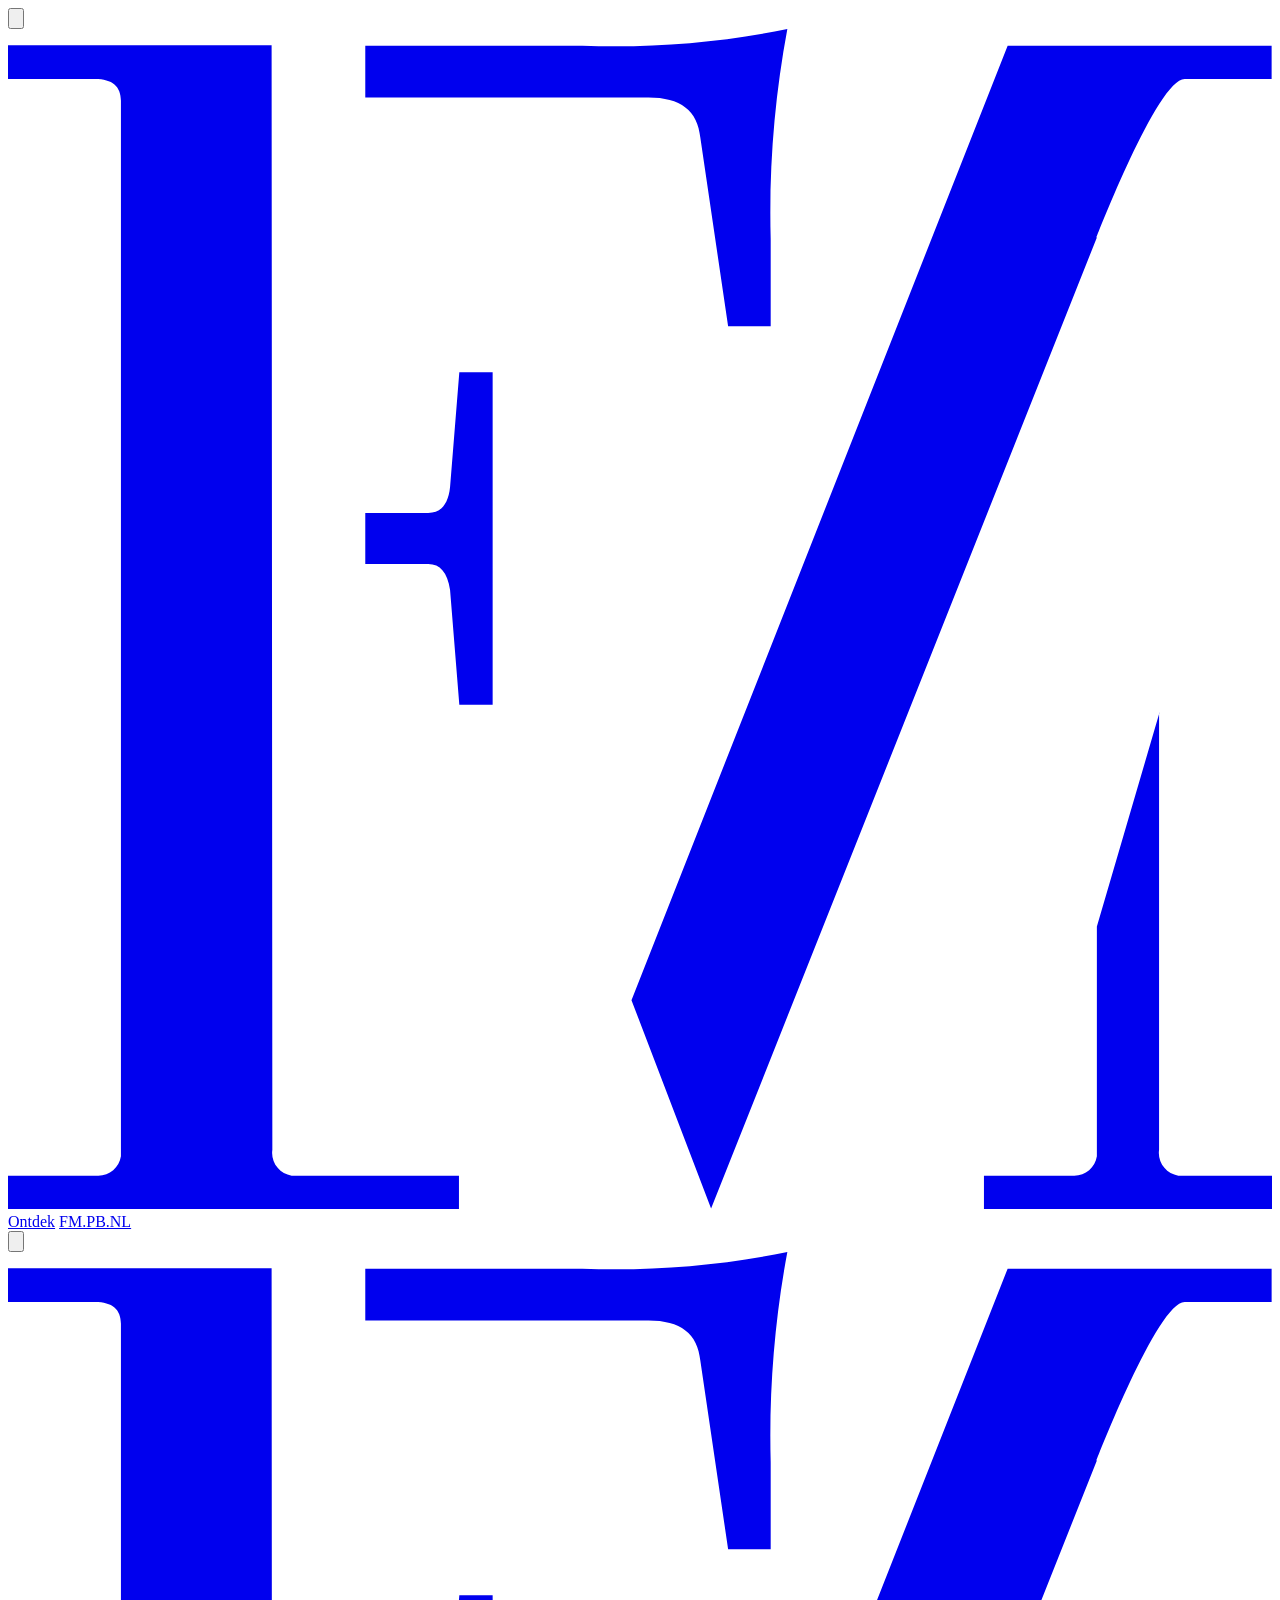
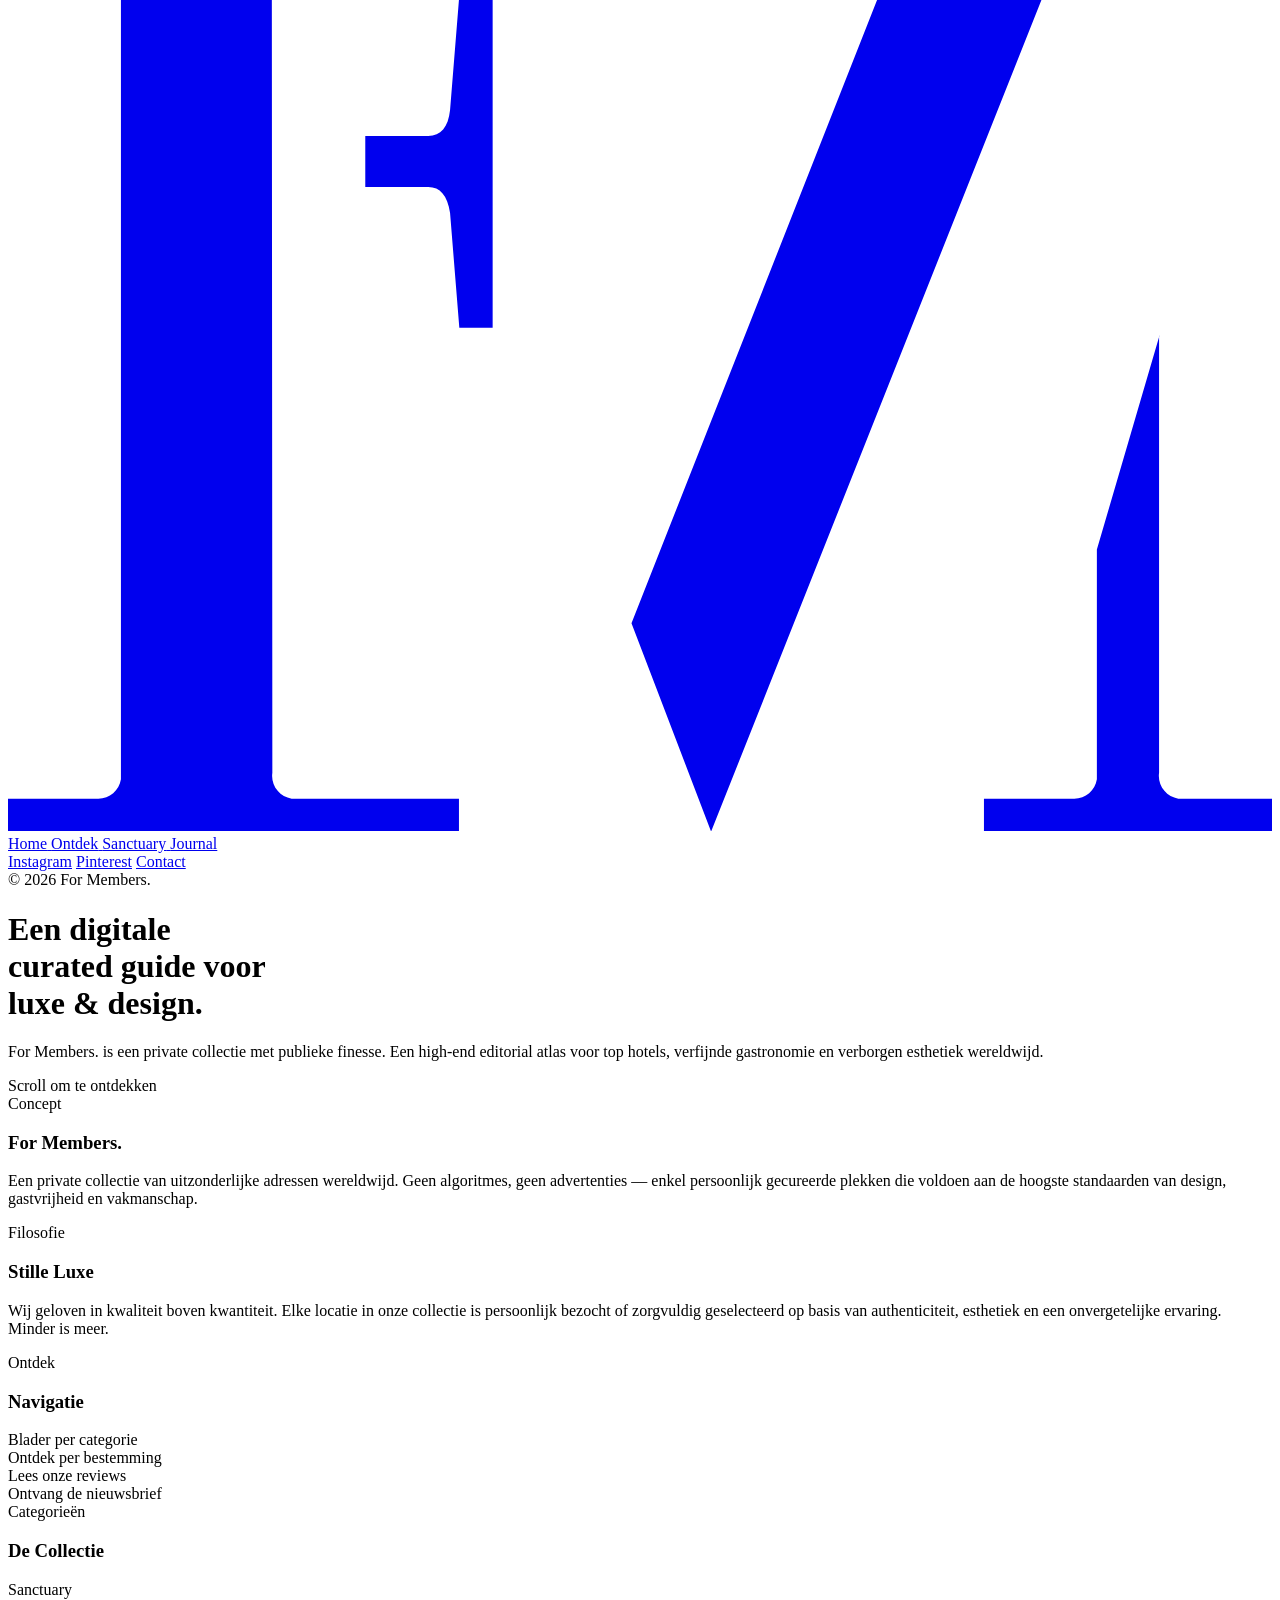
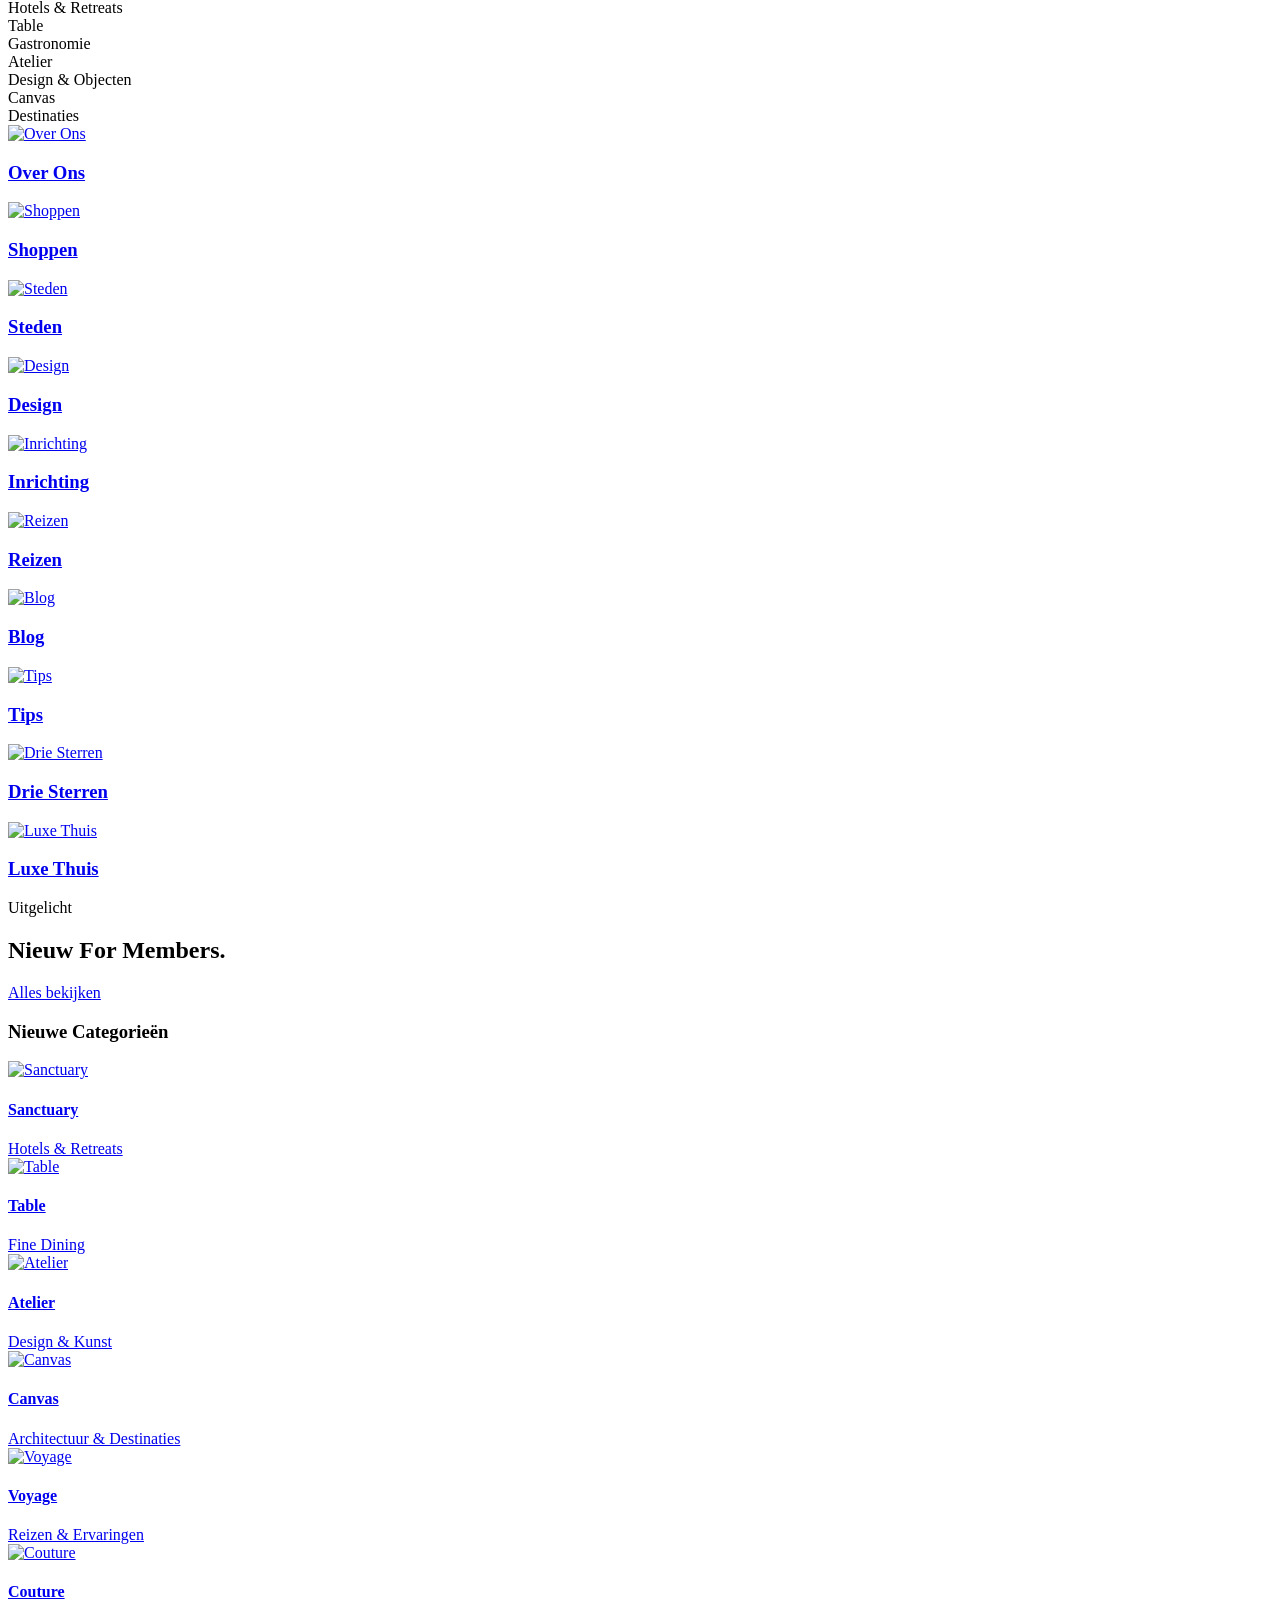
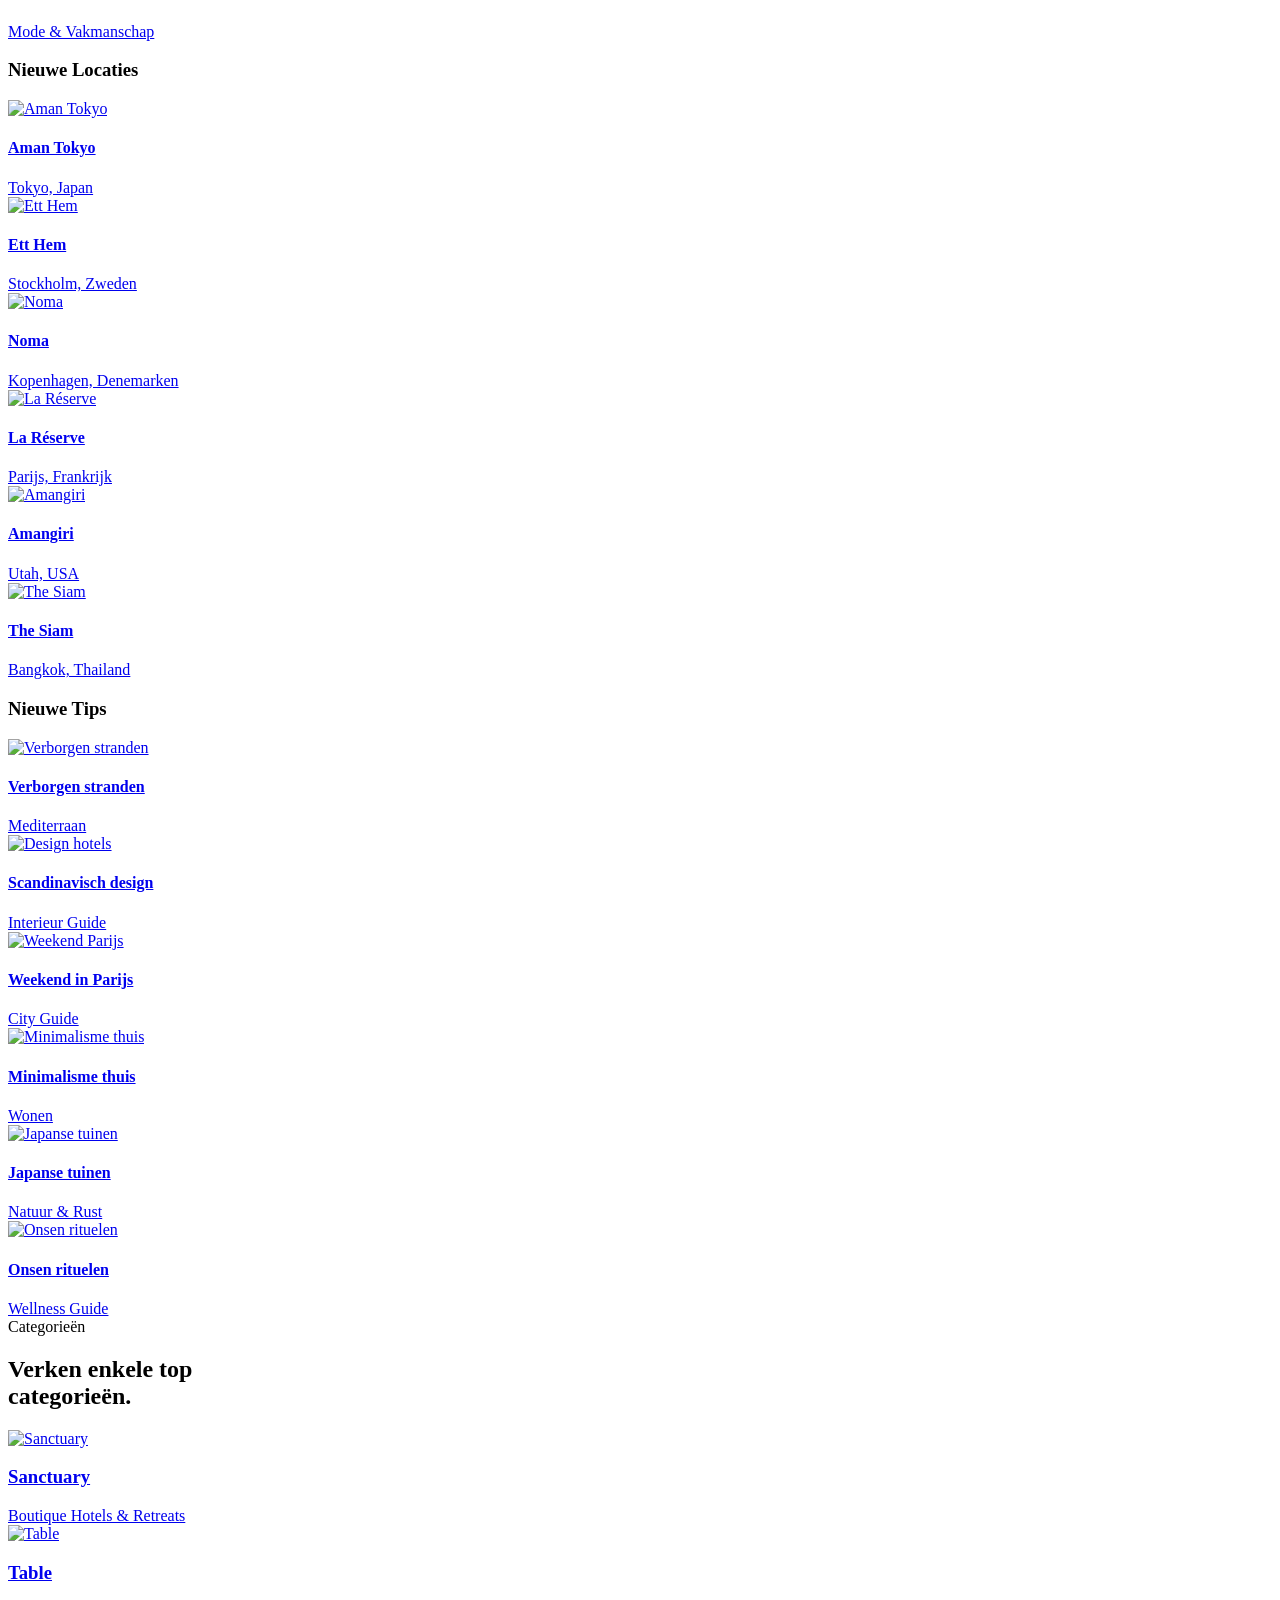
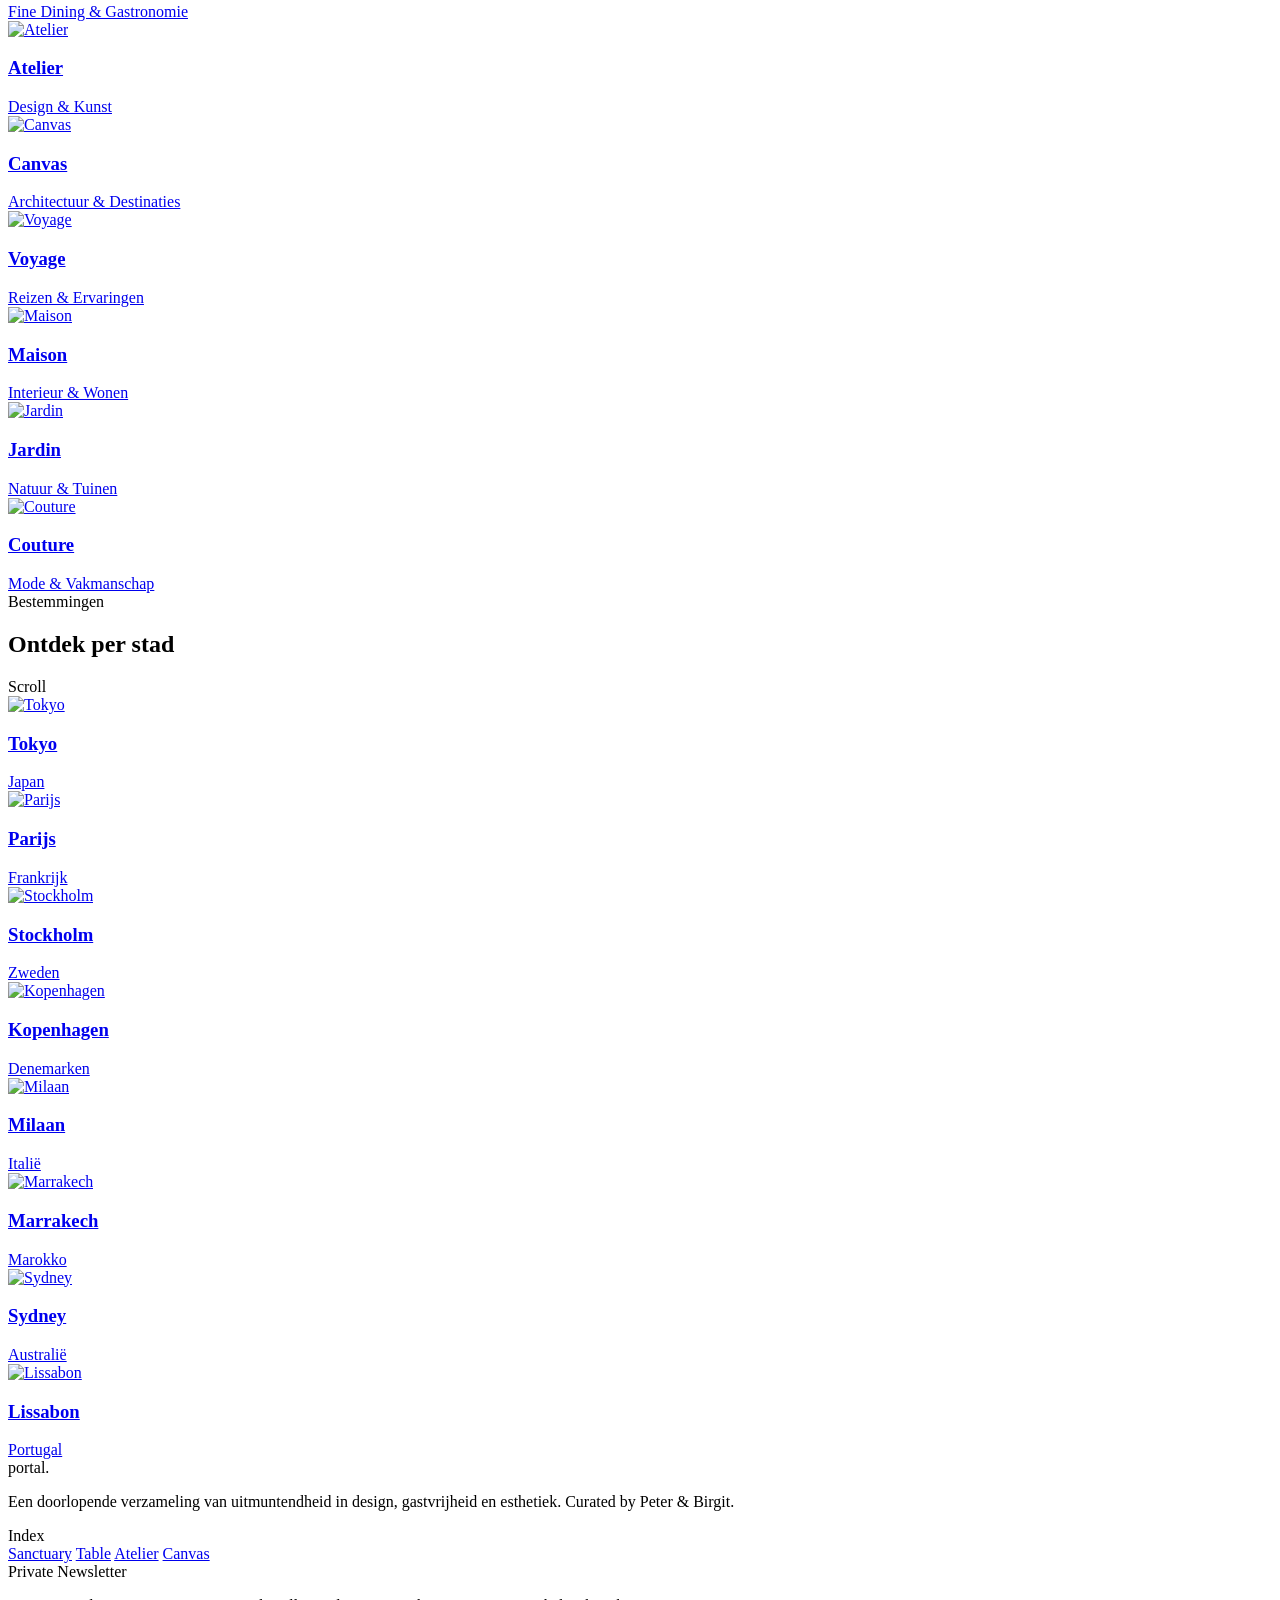
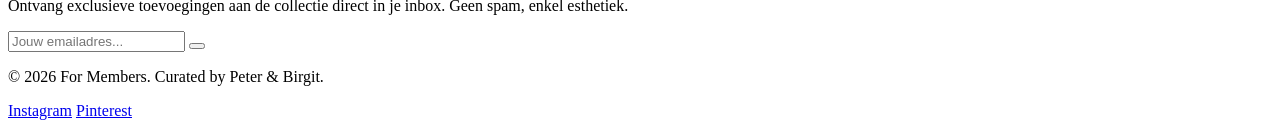
==== commit f04a5f08: "Staggered reveal animation for Nieuw section + remove 'op' from title Co-Authored-By: Claude Opus 4." ====
--- a/index.html
+++ b/index.html
@@ -17,6 +17,7 @@
         }
     </script>
     <script src="https://code.iconify.design/iconify-icon/1.0.7/iconify-icon.min.js"></script>
+    <meta name="robots" content="noindex, nofollow">
     <link rel="stylesheet" href="assets/style.css">
 </head>
 <body class="bg-alabaster text-stone-900 font-sans antialiased selection:bg-stone-200 overflow-x-hidden">
@@ -29,7 +30,7 @@
             </button>
         </div>
         <a href="index.html" class="absolute left-1/2 -translate-x-1/2 pointer-events-auto cursor-pointer">
-            <svg xmlns="http://www.w3.org/2000/svg" viewBox="0 0 34.14 31.86" class="h-6 lg:h-7" fill="currentColor"><path d="M31.09,18.47v11.8c-.05.34.19.65.52.7.06,0,.12,0,.18,0h2.35v.9h-7.78v-.9h2.35c.34.05.65-.19.7-.52,0-.06,0-.12,0-.18v-6.03l1.69-5.77ZM29.41,5.63l-10.42,26.23-2.15-5.63L27,.45h7.13v.9h-2.35c-.73,0-2.38,4.28-2.38,4.28Z"/><path d="M7.14,30.27c-.05.34.19.65.52.7.06,0,.12,0,.18,0h4.34v.9H0v-.9h2.35c.34.05.65-.19.7-.52,0-.06,0-.12,0-.18V1.94c0-.39-.23-.59-.7-.59H0V.44h7.12l.02,29.82ZM9.65.45h5.86c1.86.07,3.72-.08,5.54-.45-.35,1.87-.5,3.78-.45,5.68v2.35h-1.15l-.75-5.09c-.07-.74-.54-1.09-1.4-1.09h-7.65V.45Z"/><path d="M9.65,13.07h1.7c.34,0,.54-.23.59-.7l.25-3.1h.9v8.98h-.9l-.25-3.1c-.07-.47-.27-.7-.59-.7h-1.7v-1.38Z"/></svg>
+            <svg xmlns="http://www.w3.org/2000/svg" viewBox="0 0 34.14 31.86" class="h-8 lg:h-9" fill="currentColor"><path d="M31.09,18.47v11.8c-.05.34.19.65.52.7.06,0,.12,0,.18,0h2.35v.9h-7.78v-.9h2.35c.34.05.65-.19.7-.52,0-.06,0-.12,0-.18v-6.03l1.69-5.77ZM29.41,5.63l-10.42,26.23-2.15-5.63L27,.45h7.13v.9h-2.35c-.73,0-2.38,4.28-2.38,4.28Z"/><path d="M7.14,30.27c-.05.34.19.65.52.7.06,0,.12,0,.18,0h4.34v.9H0v-.9h2.35c.34.05.65-.19.7-.52,0-.06,0-.12,0-.18V1.94c0-.39-.23-.59-.7-.59H0V.44h7.12l.02,29.82ZM9.65.45h5.86c1.86.07,3.72-.08,5.54-.45-.35,1.87-.5,3.78-.45,5.68v2.35h-1.15l-.75-5.09c-.07-.74-.54-1.09-1.4-1.09h-7.65V.45Z"/><path d="M9.65,13.07h1.7c.34,0,.54-.23.59-.7l.25-3.1h.9v8.98h-.9l-.25-3.1c-.07-.47-.27-.7-.59-.7h-1.7v-1.38Z"/></svg>
         </a>
         <div class="flex gap-8 items-center pointer-events-auto">
             <a href="ontdek.html" class="text-sm font-medium tracking-wide uppercase hover:opacity-50 transition-opacity hidden md:block">Ontdek</a>
@@ -44,7 +45,7 @@
                 <svg xmlns="http://www.w3.org/2000/svg" viewBox="0 0 24 24" class="w-7 h-7" fill="none" stroke="currentColor" stroke-width="1.5"><path d="M18 6L6 18M6 6l12 12"/></svg>
             </button>
             <a href="index.html" class="absolute left-1/2 -translate-x-1/2 cursor-pointer">
-                <svg xmlns="http://www.w3.org/2000/svg" viewBox="0 0 34.14 31.86" class="h-6 lg:h-7" fill="currentColor"><path d="M31.09,18.47v11.8c-.05.34.19.65.52.7.06,0,.12,0,.18,0h2.35v.9h-7.78v-.9h2.35c.34.05.65-.19.7-.52,0-.06,0-.12,0-.18v-6.03l1.69-5.77ZM29.41,5.63l-10.42,26.23-2.15-5.63L27,.45h7.13v.9h-2.35c-.73,0-2.38,4.28-2.38,4.28Z"/><path d="M7.14,30.27c-.05.34.19.65.52.7.06,0,.12,0,.18,0h4.34v.9H0v-.9h2.35c.34.05.65-.19.7-.52,0-.06,0-.12,0-.18V1.94c0-.39-.23-.59-.7-.59H0V.44h7.12l.02,29.82ZM9.65.45h5.86c1.86.07,3.72-.08,5.54-.45-.35,1.87-.5,3.78-.45,5.68v2.35h-1.15l-.75-5.09c-.07-.74-.54-1.09-1.4-1.09h-7.65V.45Z"/><path d="M9.65,13.07h1.7c.34,0,.54-.23.59-.7l.25-3.1h.9v8.98h-.9l-.25-3.1c-.07-.47-.27-.7-.59-.7h-1.7v-1.38Z"/></svg>
+                <svg xmlns="http://www.w3.org/2000/svg" viewBox="0 0 34.14 31.86" class="h-8 lg:h-9" fill="currentColor"><path d="M31.09,18.47v11.8c-.05.34.19.65.52.7.06,0,.12,0,.18,0h2.35v.9h-7.78v-.9h2.35c.34.05.65-.19.7-.52,0-.06,0-.12,0-.18v-6.03l1.69-5.77ZM29.41,5.63l-10.42,26.23-2.15-5.63L27,.45h7.13v.9h-2.35c-.73,0-2.38,4.28-2.38,4.28Z"/><path d="M7.14,30.27c-.05.34.19.65.52.7.06,0,.12,0,.18,0h4.34v.9H0v-.9h2.35c.34.05.65-.19.7-.52,0-.06,0-.12,0-.18V1.94c0-.39-.23-.59-.7-.59H0V.44h7.12l.02,29.82ZM9.65.45h5.86c1.86.07,3.72-.08,5.54-.45-.35,1.87-.5,3.78-.45,5.68v2.35h-1.15l-.75-5.09c-.07-.74-.54-1.09-1.4-1.09h-7.65V.45Z"/><path d="M9.65,13.07h1.7c.34,0,.54-.23.59-.7l.25-3.1h.9v8.98h-.9l-.25-3.1c-.07-.47-.27-.7-.59-.7h-1.7v-1.38Z"/></svg>
             </a>
             <div></div>
         </div>
@@ -289,13 +290,13 @@
     </section>
 
     <!-- Nieuw Toegevoegd: 3 kolommen -->
-    <section class="bg-stone-900 text-stone-50">
+    <section id="nieuw-section" class="bg-stone-900 text-stone-50">
         <div class="max-w-[1600px] mx-auto p-6 lg:p-10 py-24 lg:py-40">
 
             <div class="flex flex-col md:flex-row justify-between items-start md:items-end mb-16 gap-8">
                 <div>
                     <div class="text-xs font-semibold uppercase tracking-widest text-stone-500 mb-4">Uitgelicht</div>
-                    <h2 class="font-serif text-4xl md:text-5xl tracking-tight font-medium">Nieuw op For Members.</h2>
+                    <h2 class="font-serif text-4xl md:text-5xl tracking-tight font-medium">Nieuw For Members.</h2>
                 </div>
                 <a href="ontdek.html" class="text-sm font-medium text-stone-400 hover:text-alabaster transition-colors">Alles bekijken</a>
             </div>
@@ -914,6 +915,33 @@
             if (slider) slider.scrollLeft += delta * 0.3;
             lastScroll = window.scrollY;
         }, { passive: true });
+
+        // Reveal animation for "Nieuw" section items
+        const nieuwSection = document.getElementById('nieuw-section');
+        if (nieuwSection) {
+            const columns = nieuwSection.querySelectorAll('.flex.flex-col.gap-5');
+            columns.forEach(col => {
+                const items = col.querySelectorAll(':scope > a');
+                items.forEach((item, i) => {
+                    item.style.opacity = '0';
+                    item.style.transform = 'translateY(20px)';
+                    item.style.transition = `opacity 0.6s ease ${i * 100}ms, transform 0.6s ease ${i * 100}ms`;
+                });
+            });
+            const observer = new IntersectionObserver((entries) => {
+                entries.forEach(entry => {
+                    if (entry.isIntersecting) {
+                        const items = entry.target.querySelectorAll(':scope > a');
+                        items.forEach(item => {
+                            item.style.opacity = '1';
+                            item.style.transform = 'translateY(0)';
+                        });
+                        observer.unobserve(entry.target);
+                    }
+                });
+            }, { threshold: 0.15 });
+            columns.forEach(col => observer.observe(col));
+        }
     </script>
 
 </body>
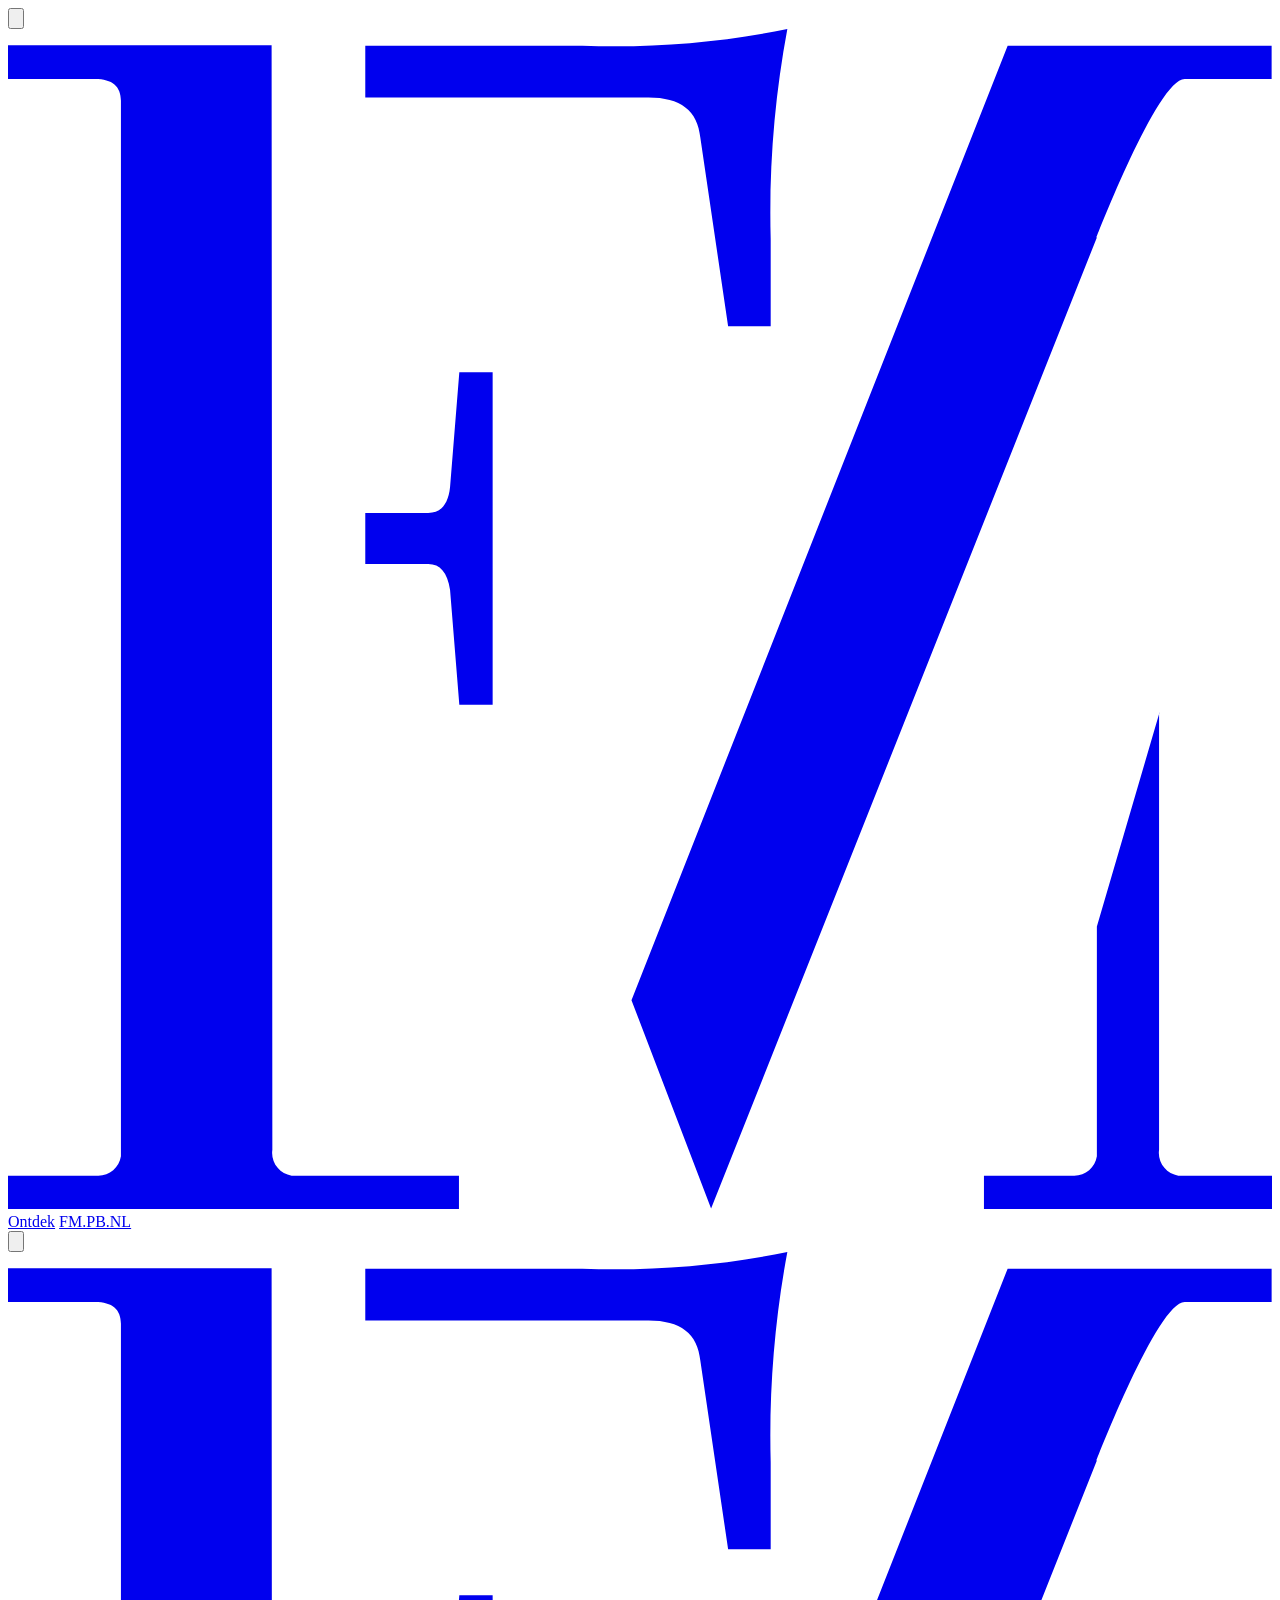
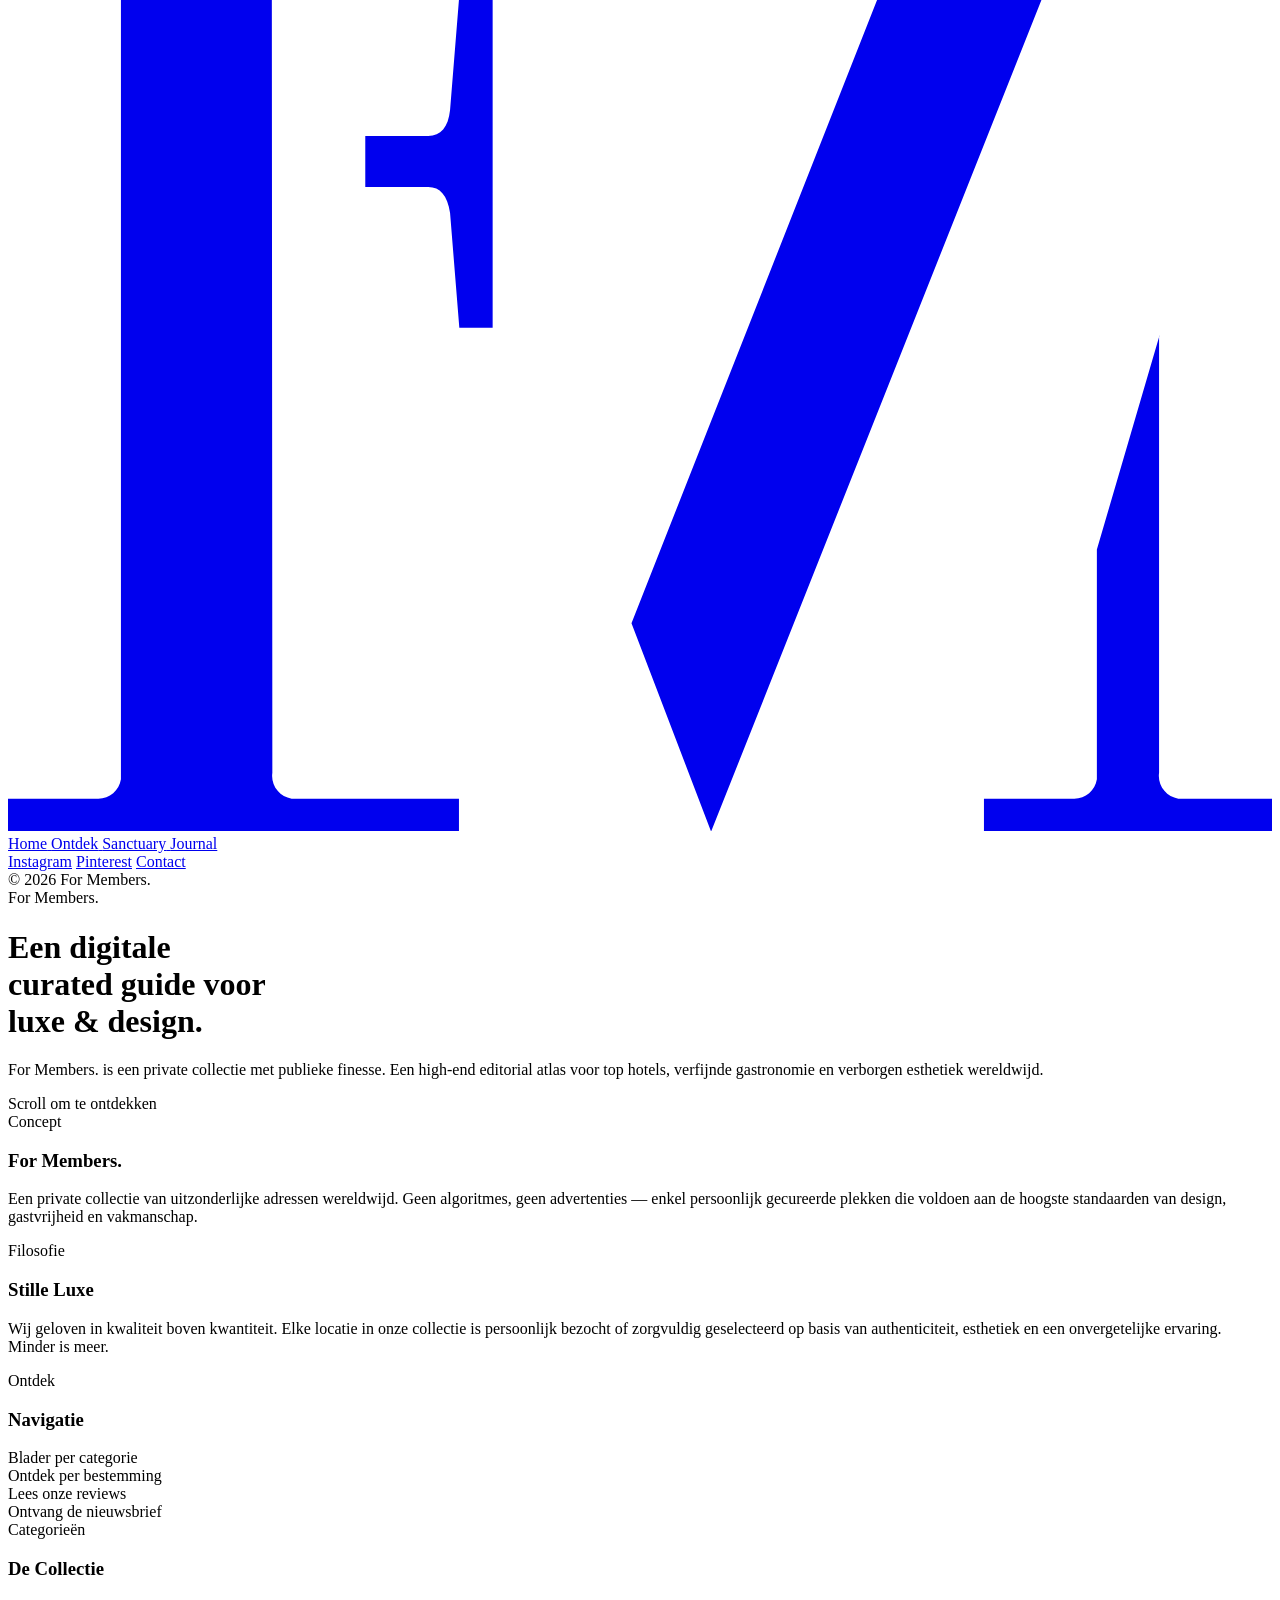
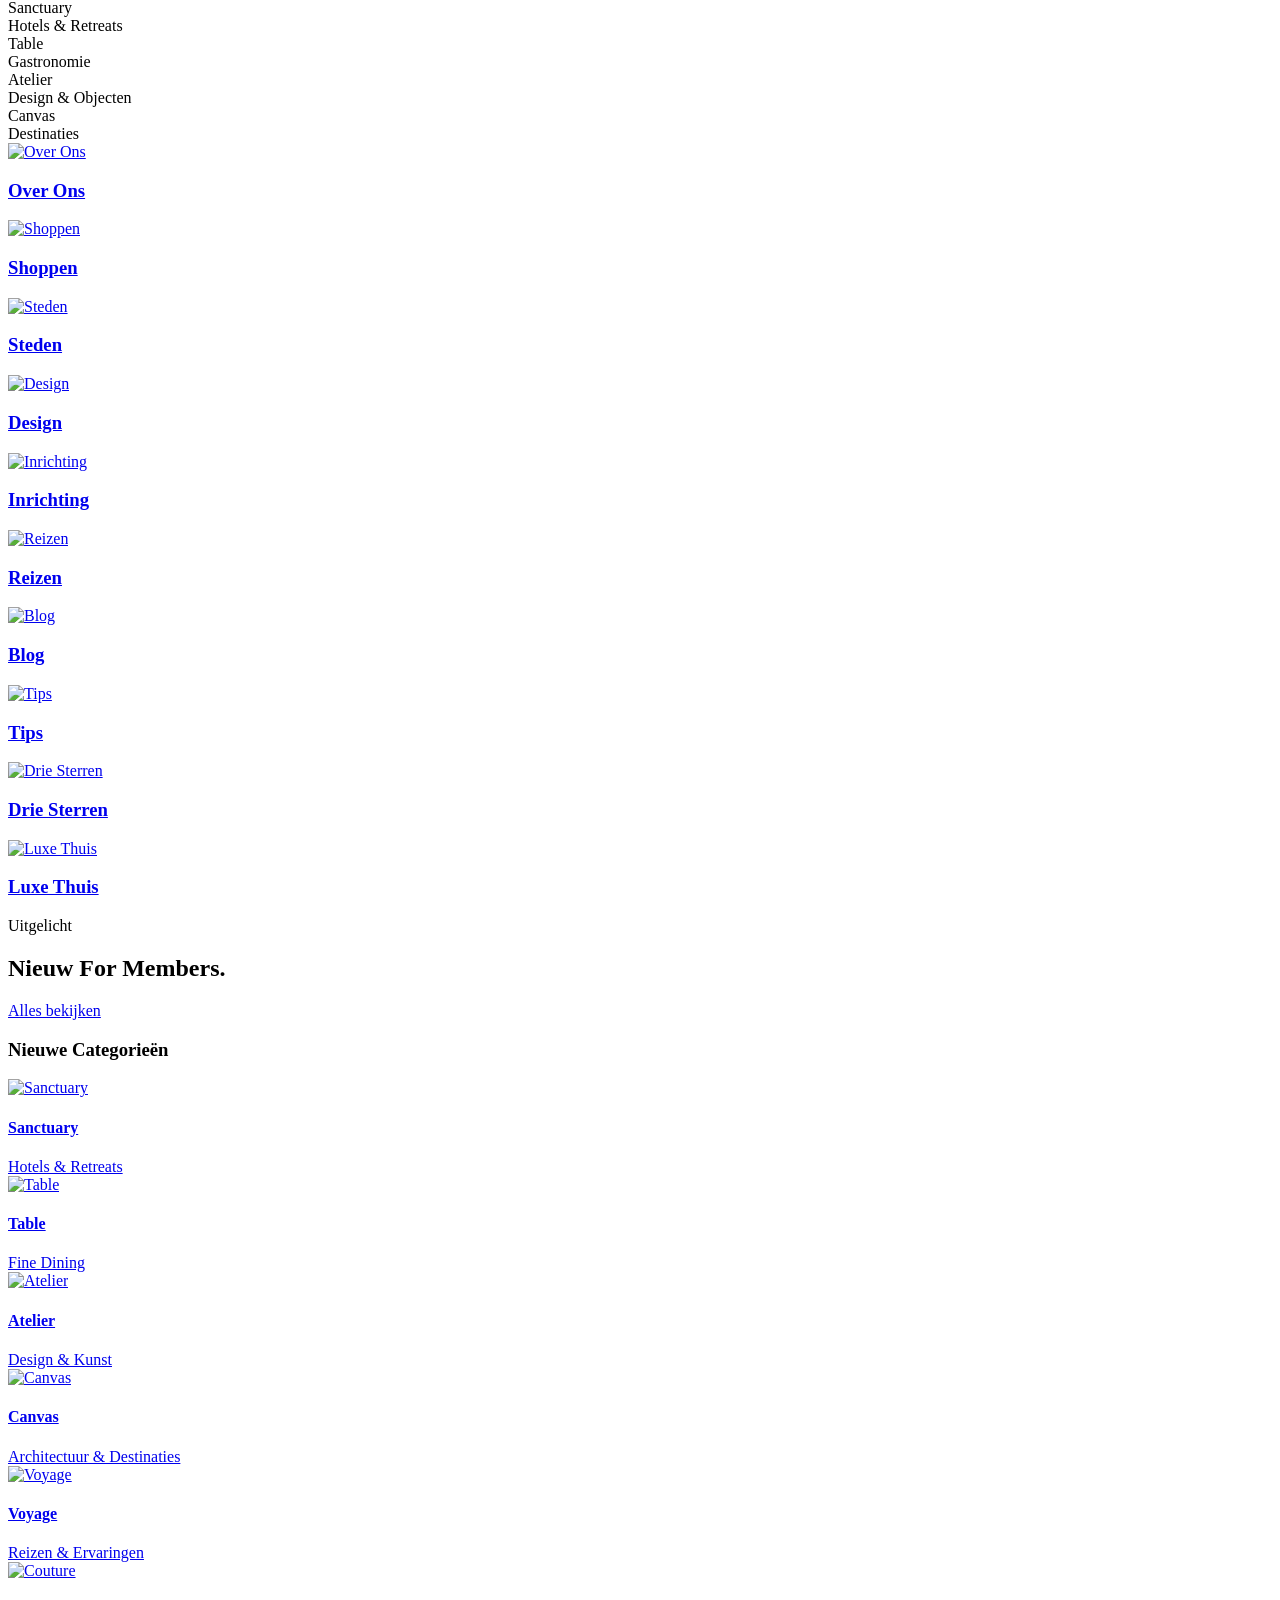
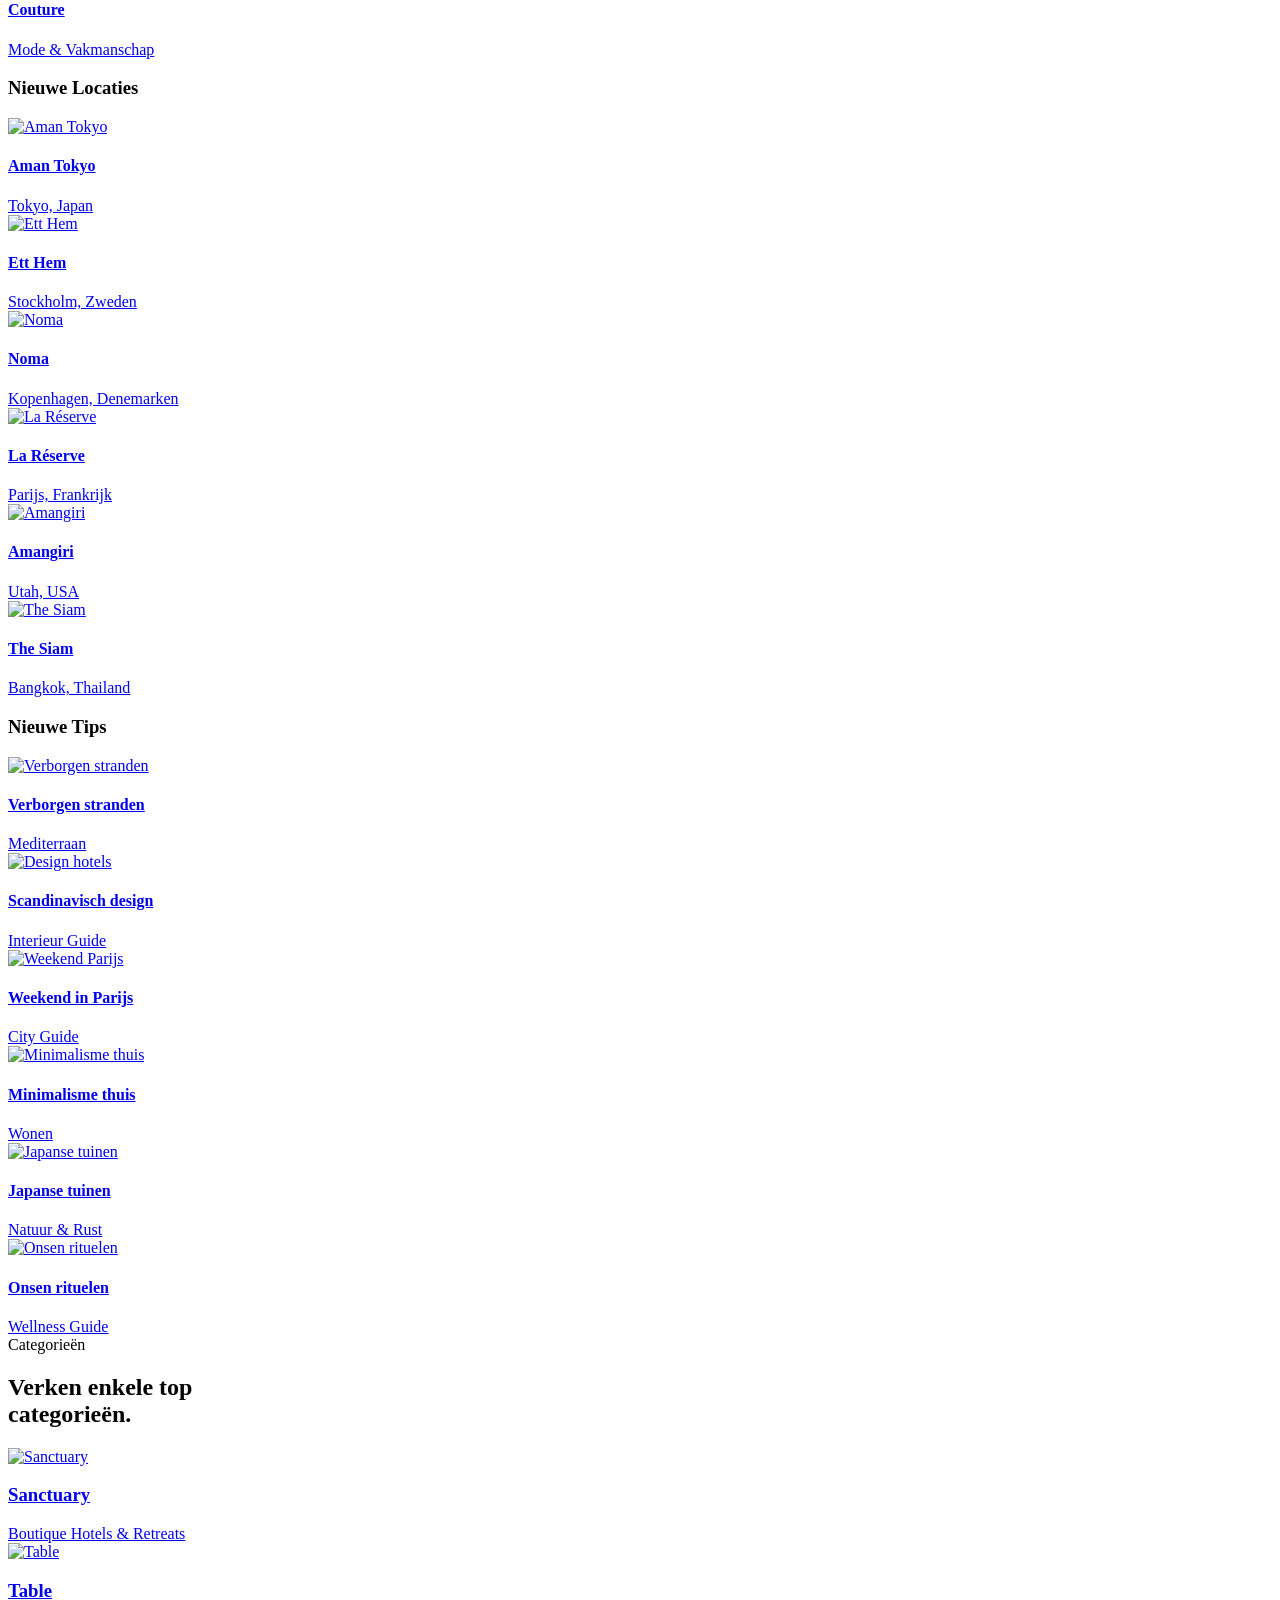
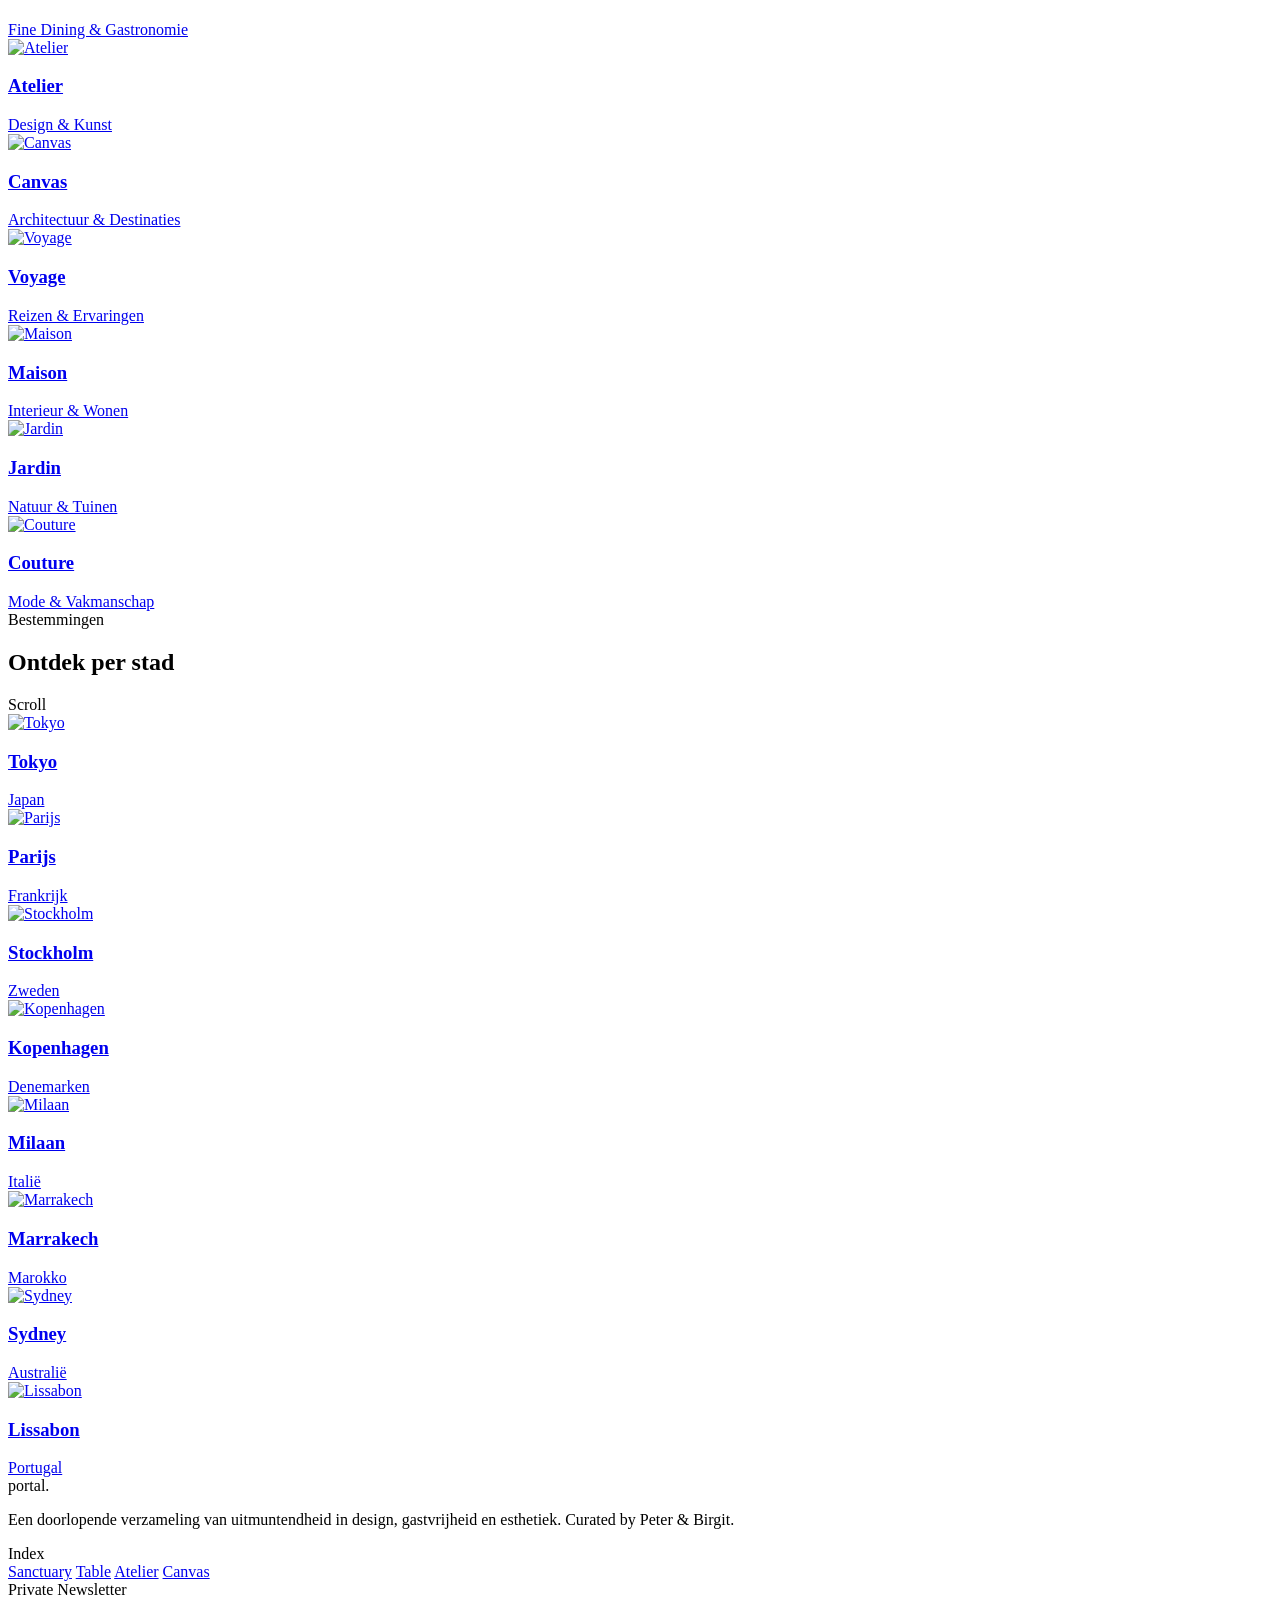
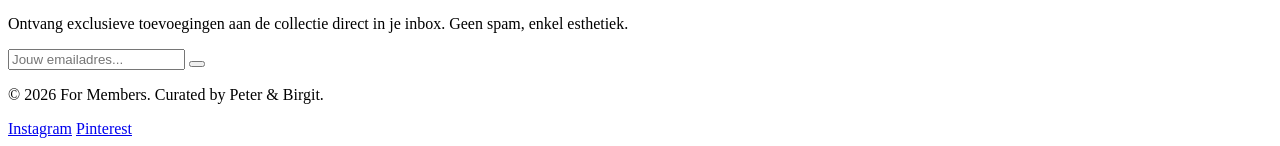
==== commit b37e4254: "Add FOR MEMBERS. label above hero heading Co-Authored-By: Claude Opus 4.6 <noreply@anthropic.com>" ====
--- a/index.html
+++ b/index.html
@@ -86,6 +86,7 @@
     <header class="flex-1 flex flex-col justify-end p-6 lg:p-10 pb-16 lg:pb-20 max-w-[1600px] mx-auto w-full">
         <div class="grid grid-cols-1 lg:grid-cols-12 gap-12 lg:gap-6 items-end">
             <div class="lg:col-span-8">
+                <div class="text-xs font-semibold uppercase tracking-widest text-stone-400 mb-4">For Members.</div>
                 <h1 class="font-serif text-5xl md:text-7xl lg:text-8xl tracking-tight font-medium leading-[1.1] text-stone-900">
                     Een digitale<br>
                     <span class="text-stone-400 italic font-normal">curated guide</span> voor<br>
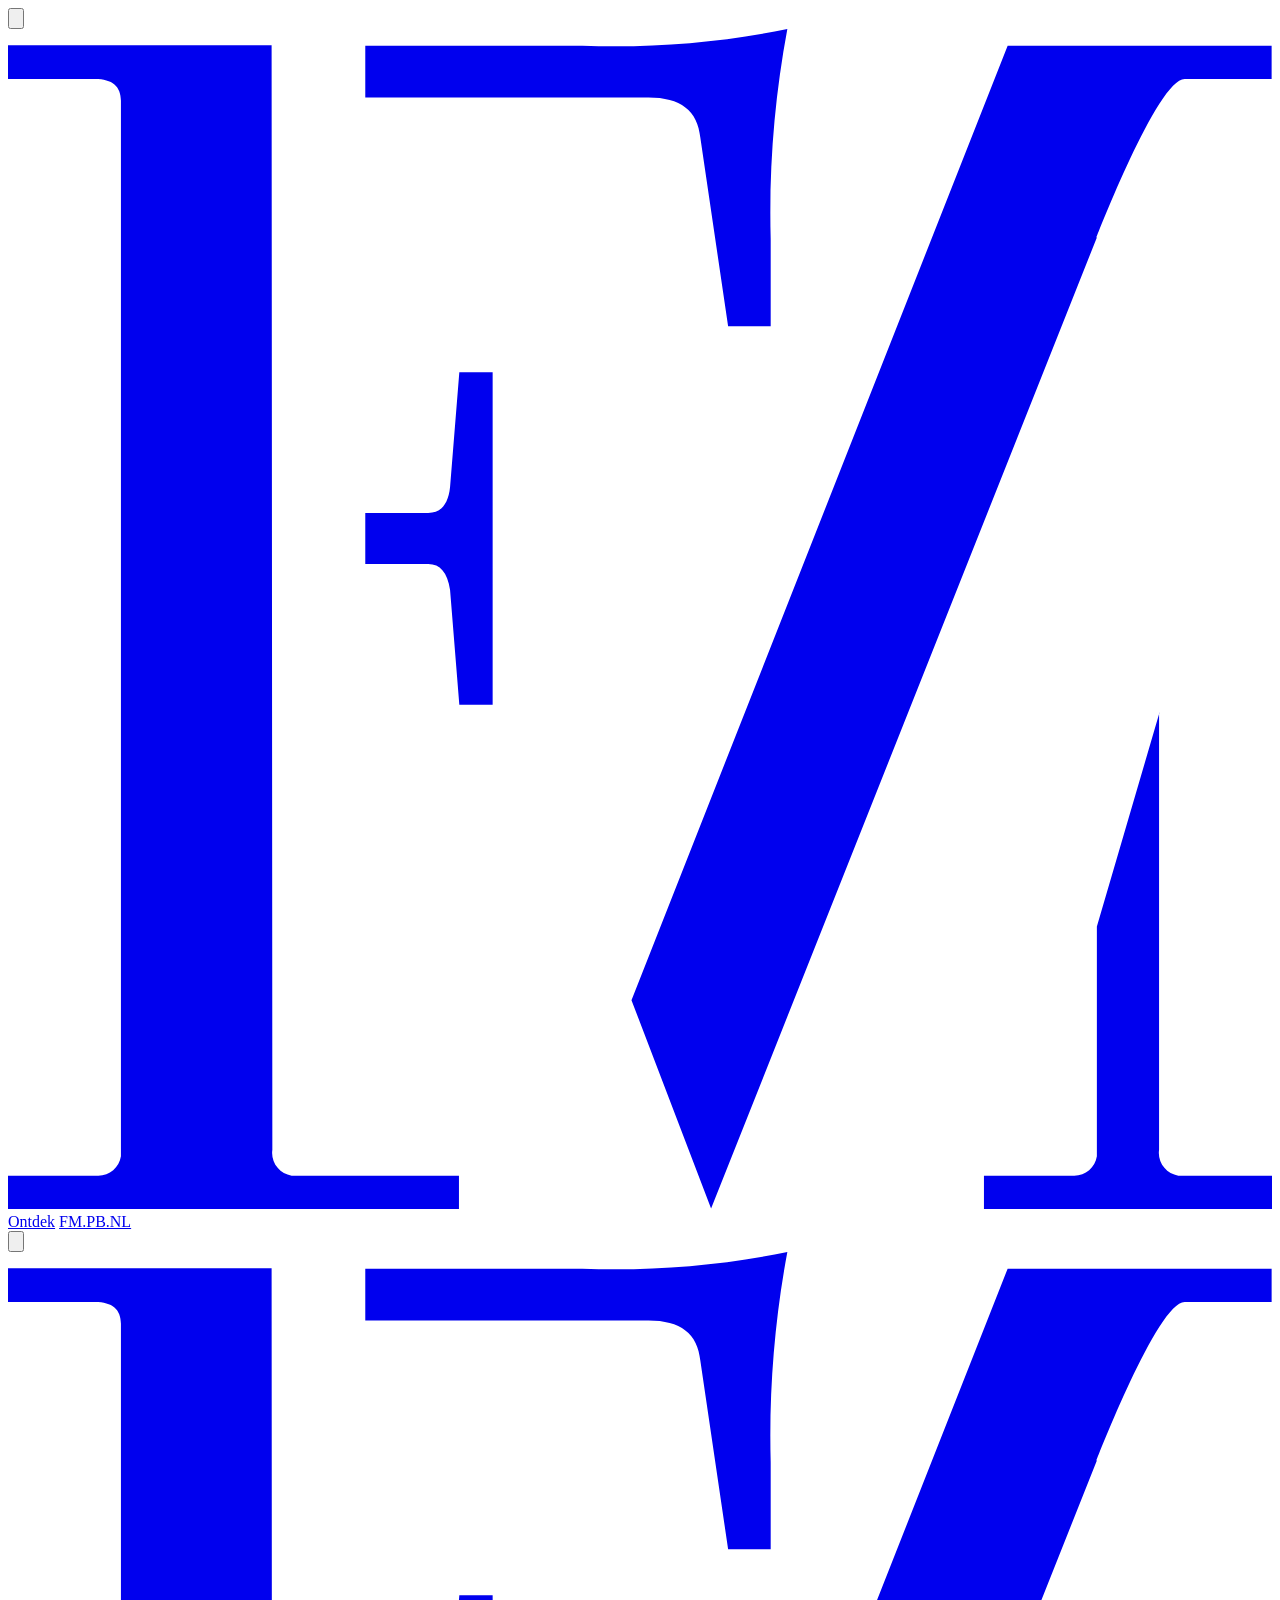
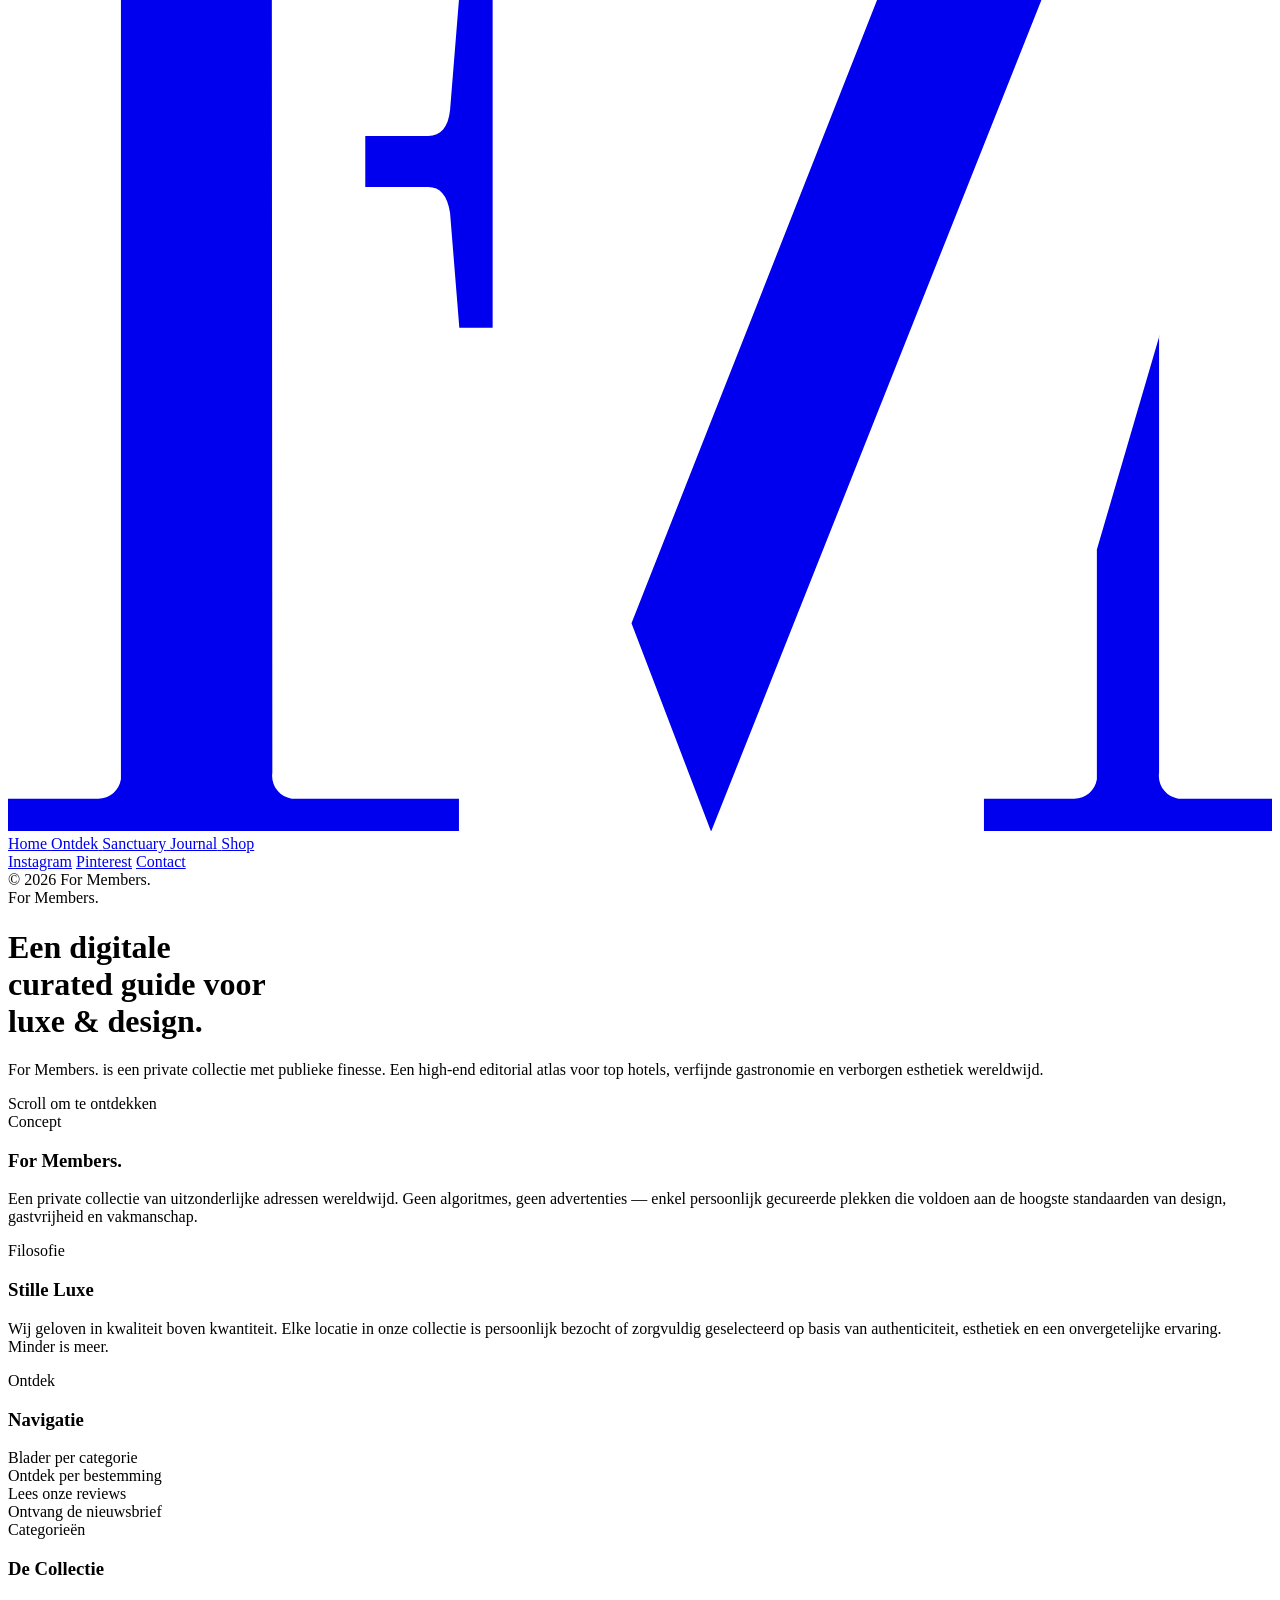
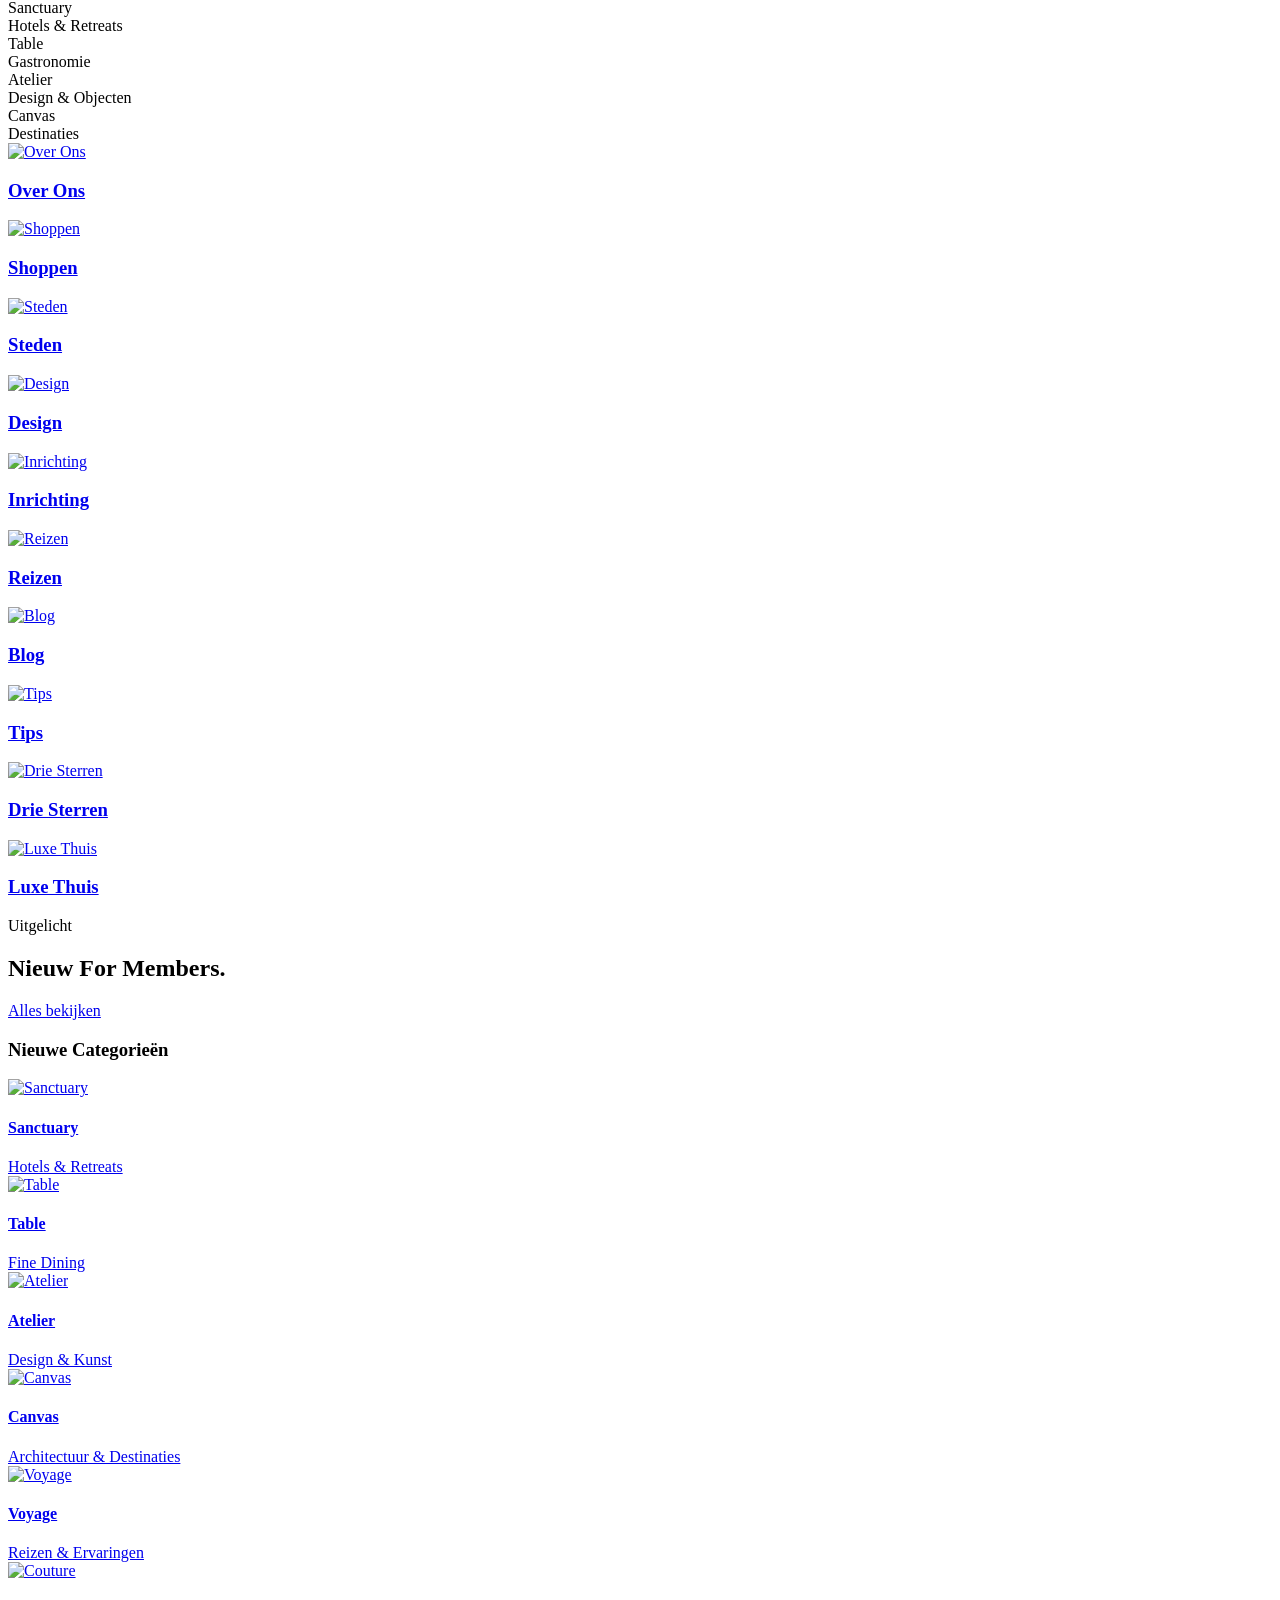
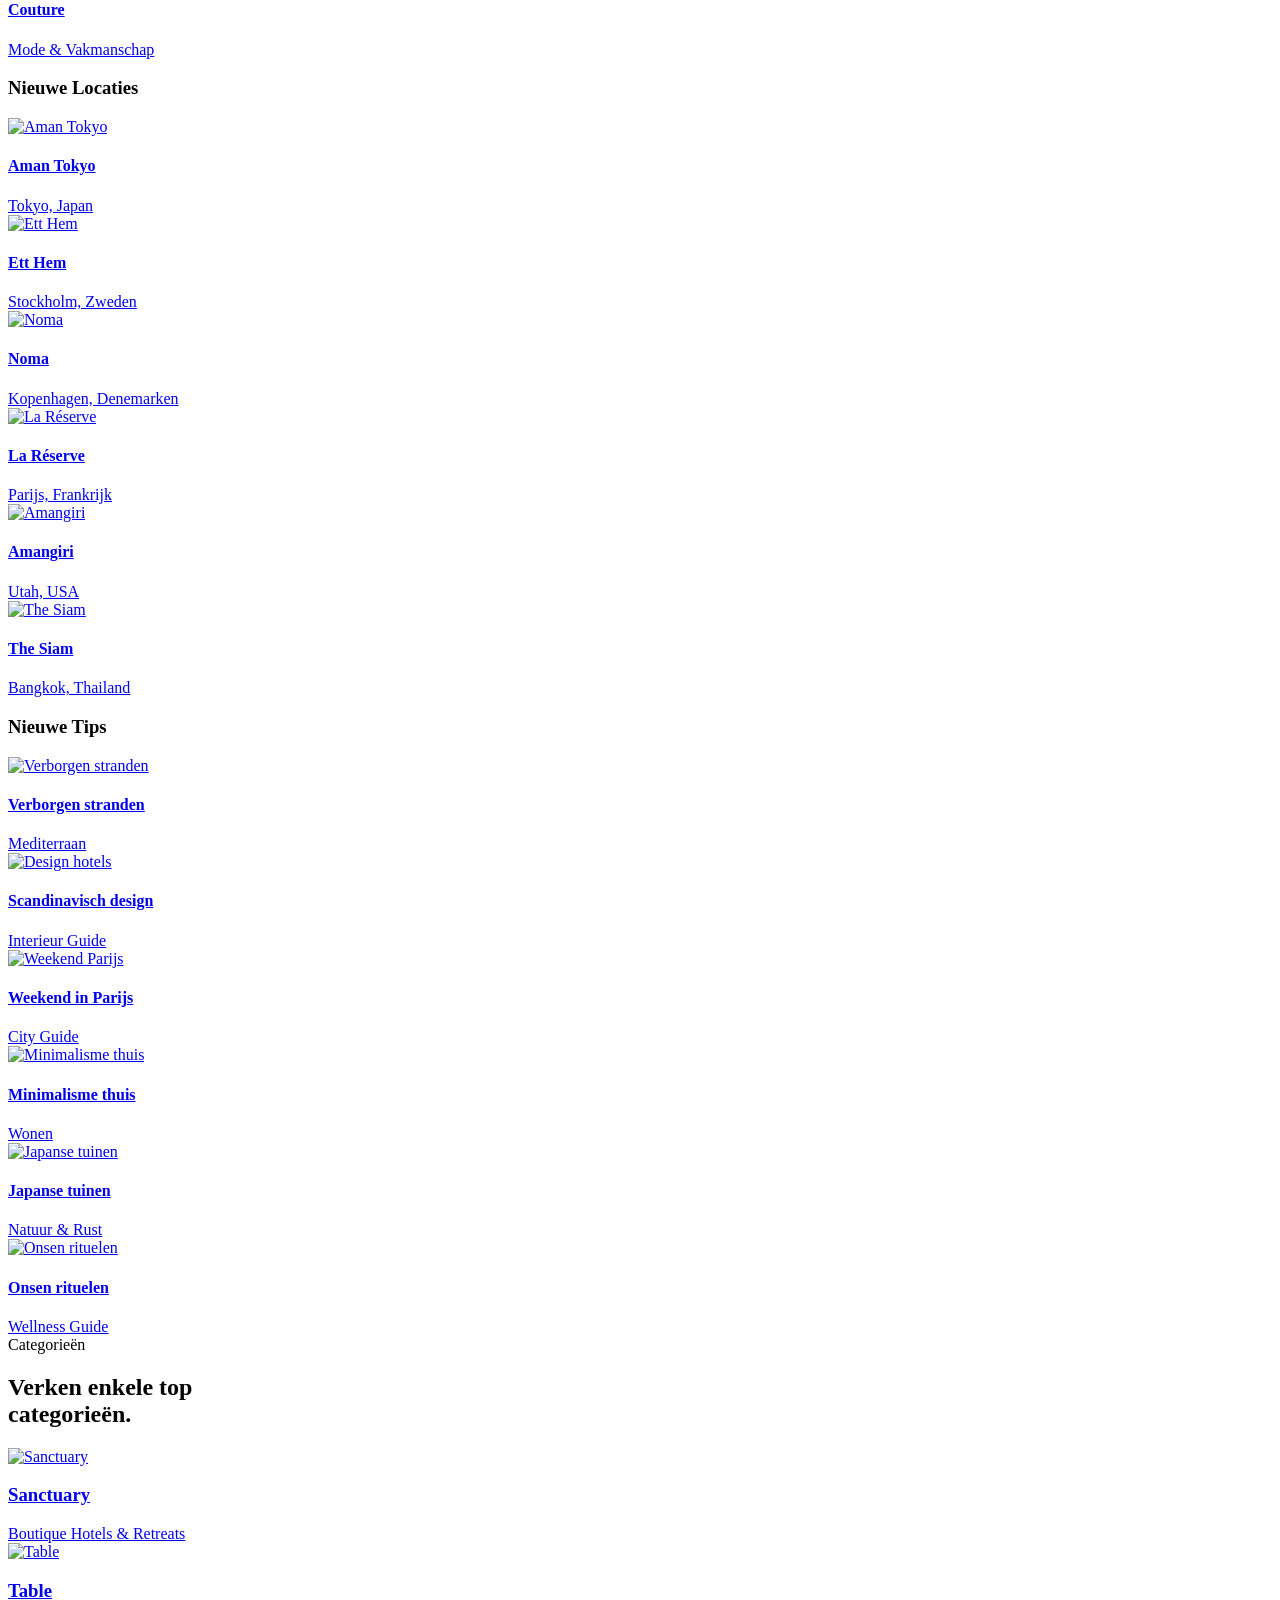
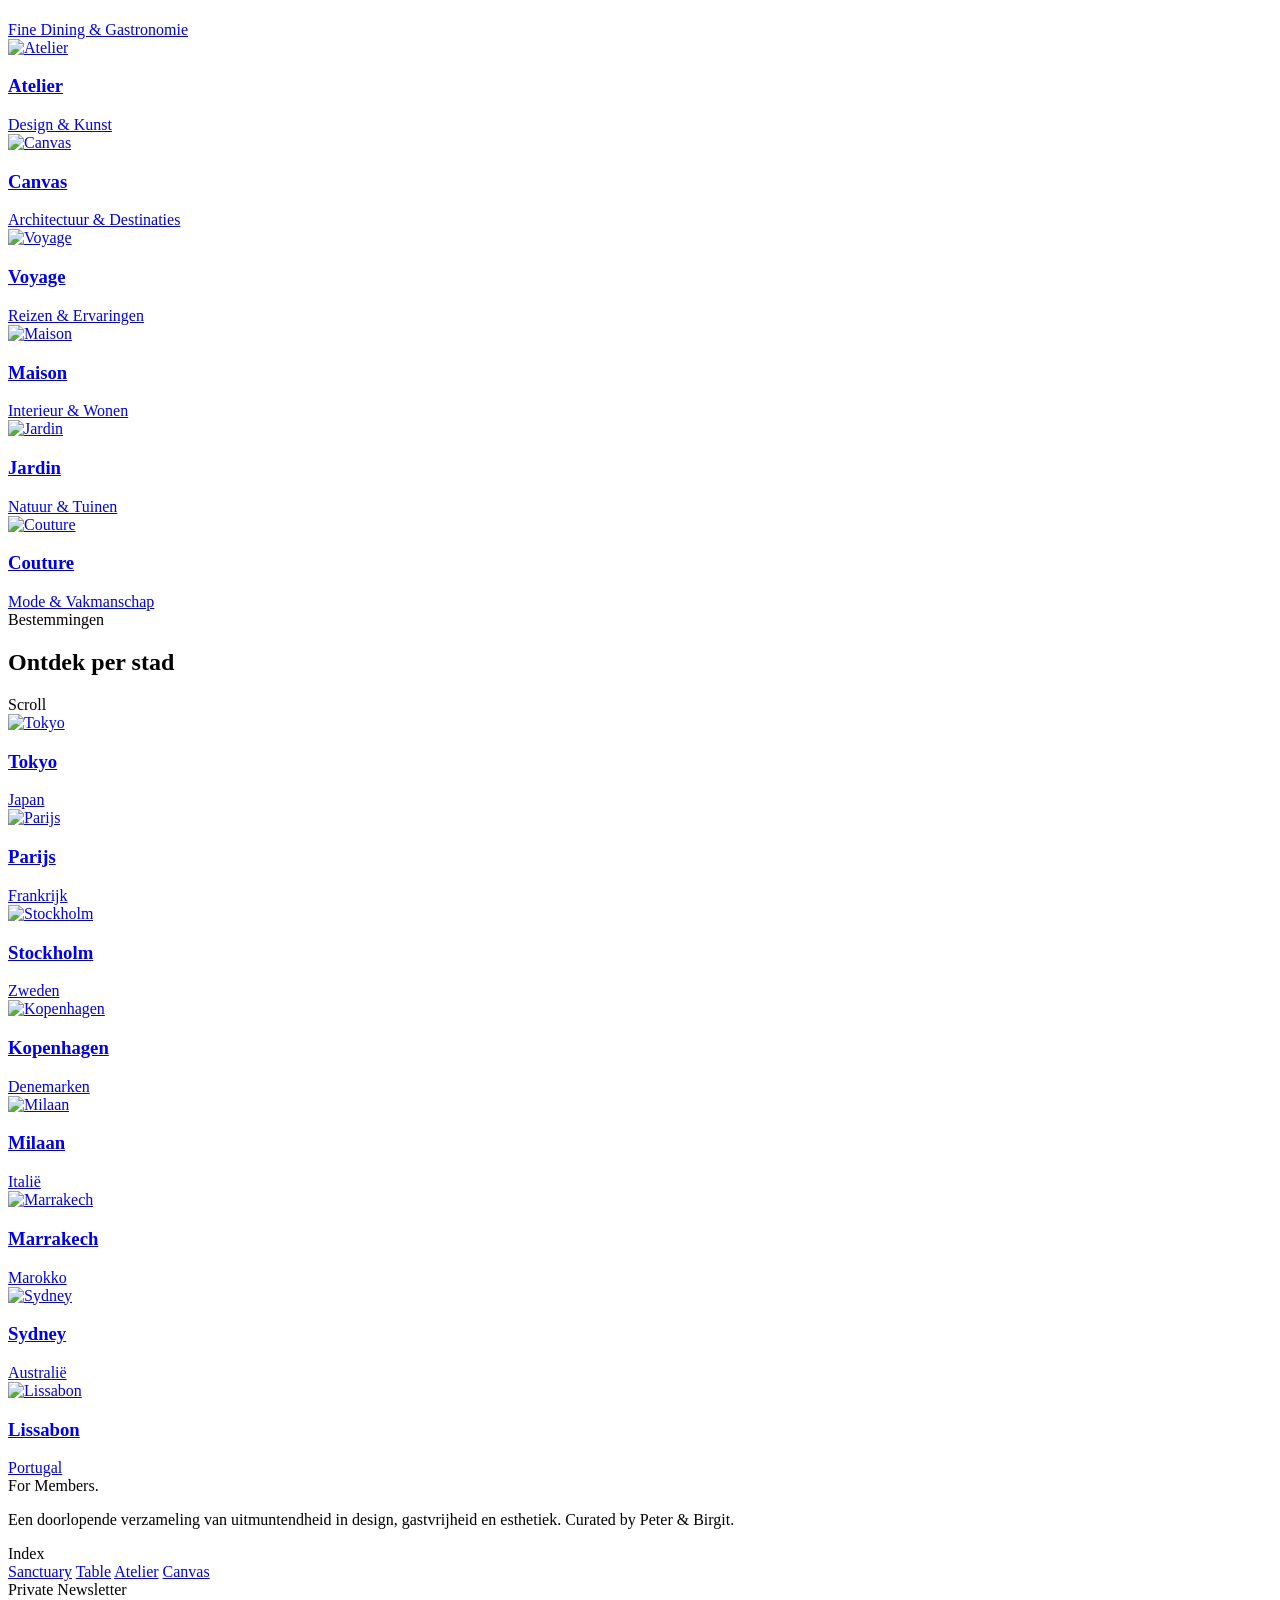
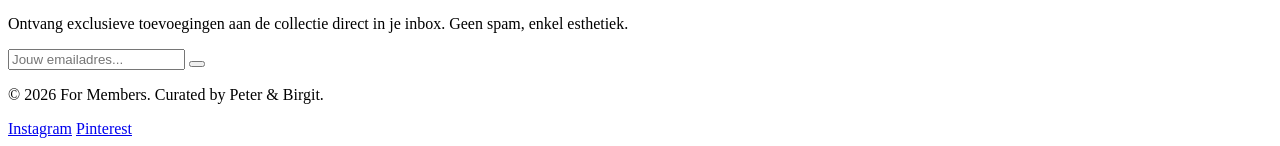
==== commit ca49092f: "Add Shop page + Shop menu item on all pages Product cards styled in our design system: serif titles," ====
--- a/index.html
+++ b/index.html
@@ -67,6 +67,10 @@
                     <span class="group-hover:text-stone-400 group-hover:italic transition-all duration-500">Journal</span>
                     <iconify-icon icon="solar:arrow-right-linear" stroke-width="1.5" class="text-4xl lg:text-6xl text-stone-400 opacity-0 -translate-x-4 group-hover:opacity-100 group-hover:translate-x-0 transition-all duration-500"></iconify-icon>
                 </a>
+                <a href="shop.html" class="group font-serif text-5xl md:text-7xl lg:text-8xl tracking-tight font-medium w-fit flex items-center gap-6">
+                    <span class="group-hover:text-stone-400 group-hover:italic transition-all duration-500">Shop</span>
+                    <iconify-icon icon="solar:arrow-right-linear" stroke-width="1.5" class="text-4xl lg:text-6xl text-stone-400 opacity-0 -translate-x-4 group-hover:opacity-100 group-hover:translate-x-0 transition-all duration-500"></iconify-icon>
+                </a>
             </nav>
         </div>
         <div class="p-6 lg:p-10 max-w-[1600px] w-full mx-auto flex flex-col sm:flex-row justify-between items-start sm:items-end gap-8">
@@ -86,7 +90,7 @@
     <header class="flex-1 flex flex-col justify-end p-6 lg:p-10 pb-16 lg:pb-20 max-w-[1600px] mx-auto w-full">
         <div class="grid grid-cols-1 lg:grid-cols-12 gap-12 lg:gap-6 items-end">
             <div class="lg:col-span-8">
-                <div class="text-xs font-semibold uppercase tracking-widest text-stone-400 mb-4">For Members.</div>
+                <div class="text-sm md:text-base font-semibold uppercase tracking-widest text-stone-400 mb-6">For Members.</div>
                 <h1 class="font-serif text-5xl md:text-7xl lg:text-8xl tracking-tight font-medium leading-[1.1] text-stone-900">
                     Een digitale<br>
                     <span class="text-stone-400 italic font-normal">curated guide</span> voor<br>
@@ -791,7 +795,7 @@
         <div class="max-w-[1600px] mx-auto grid grid-cols-1 md:grid-cols-12 gap-16 lg:gap-8 mb-24">
             <div class="md:col-span-5 flex flex-col items-start gap-8">
                 <div class="font-sans font-semibold tracking-tighter text-2xl uppercase">
-                    portal.
+                    For Members.
                 </div>
                 <p class="text-sm text-stone-500 font-light leading-relaxed max-w-sm">
                     Een doorlopende verzameling van uitmuntendheid in design, gastvrijheid en esthetiek. Curated by Peter &amp; Birgit.
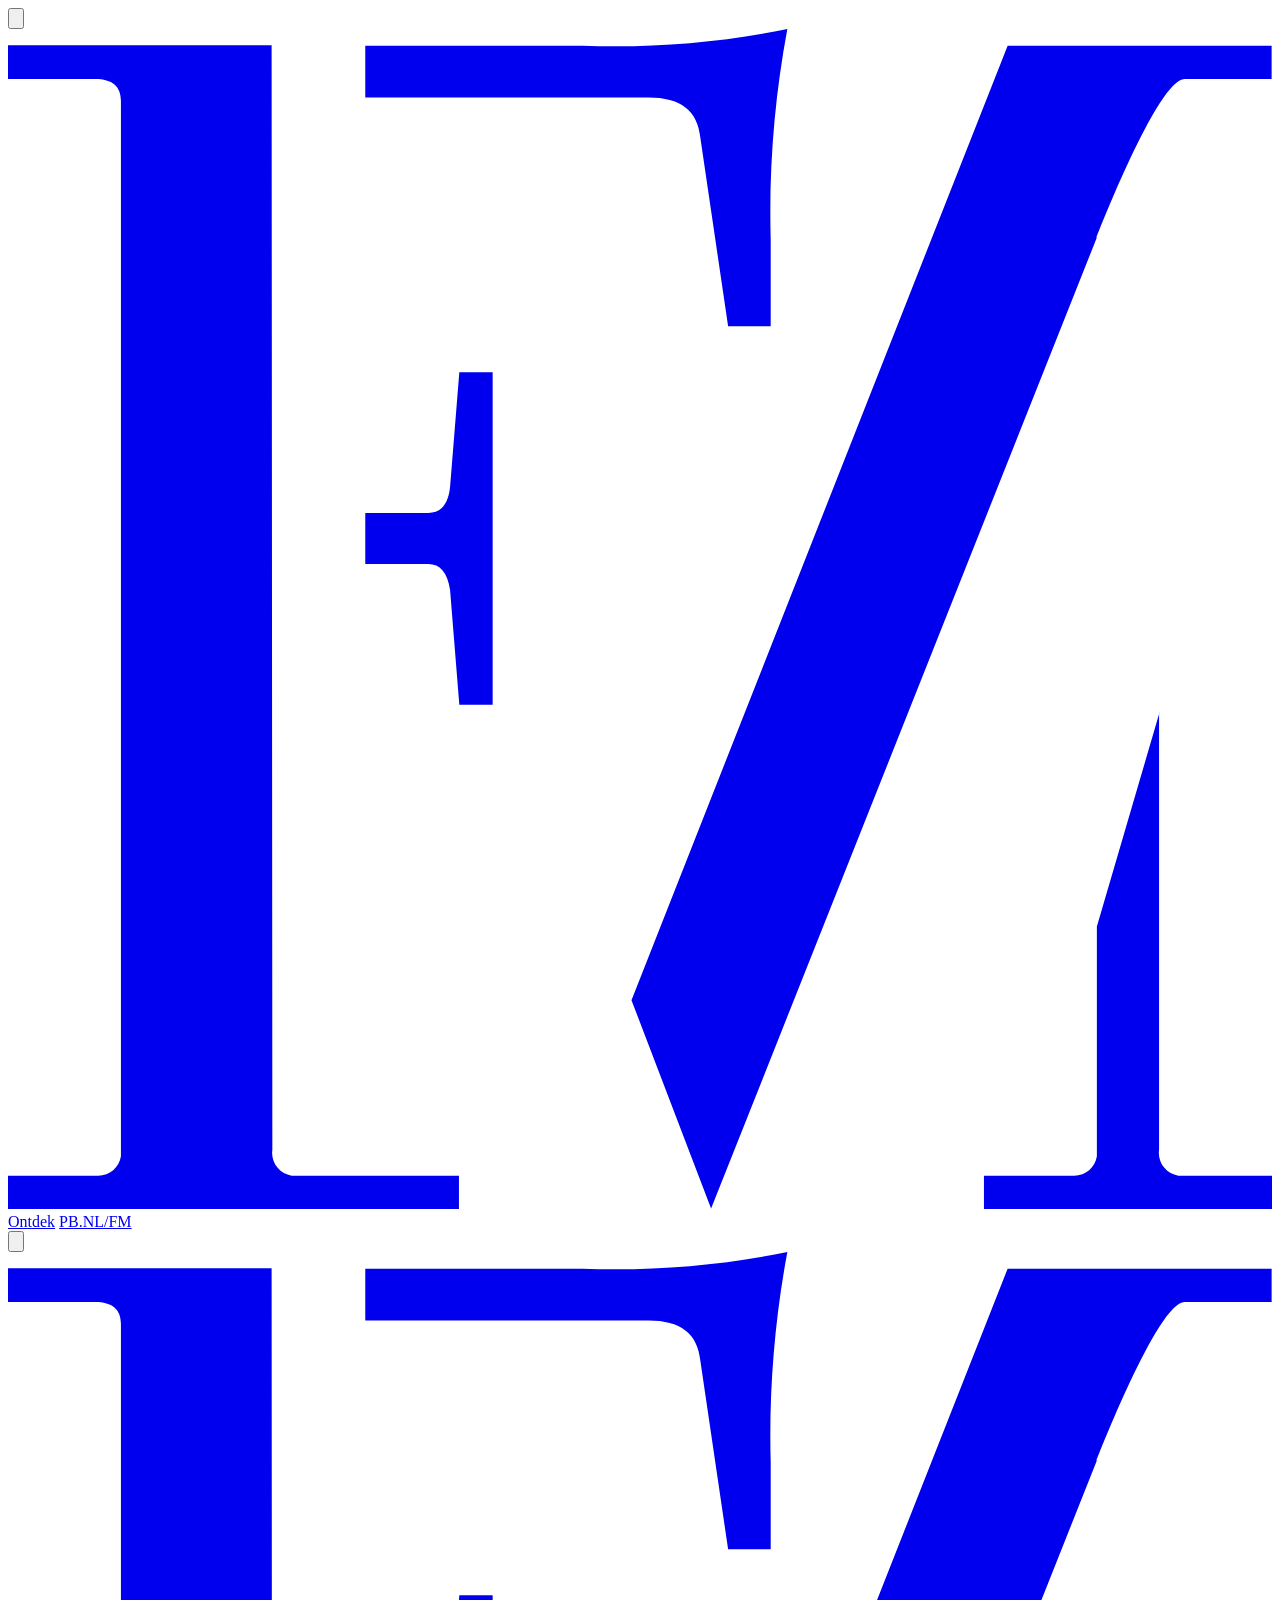
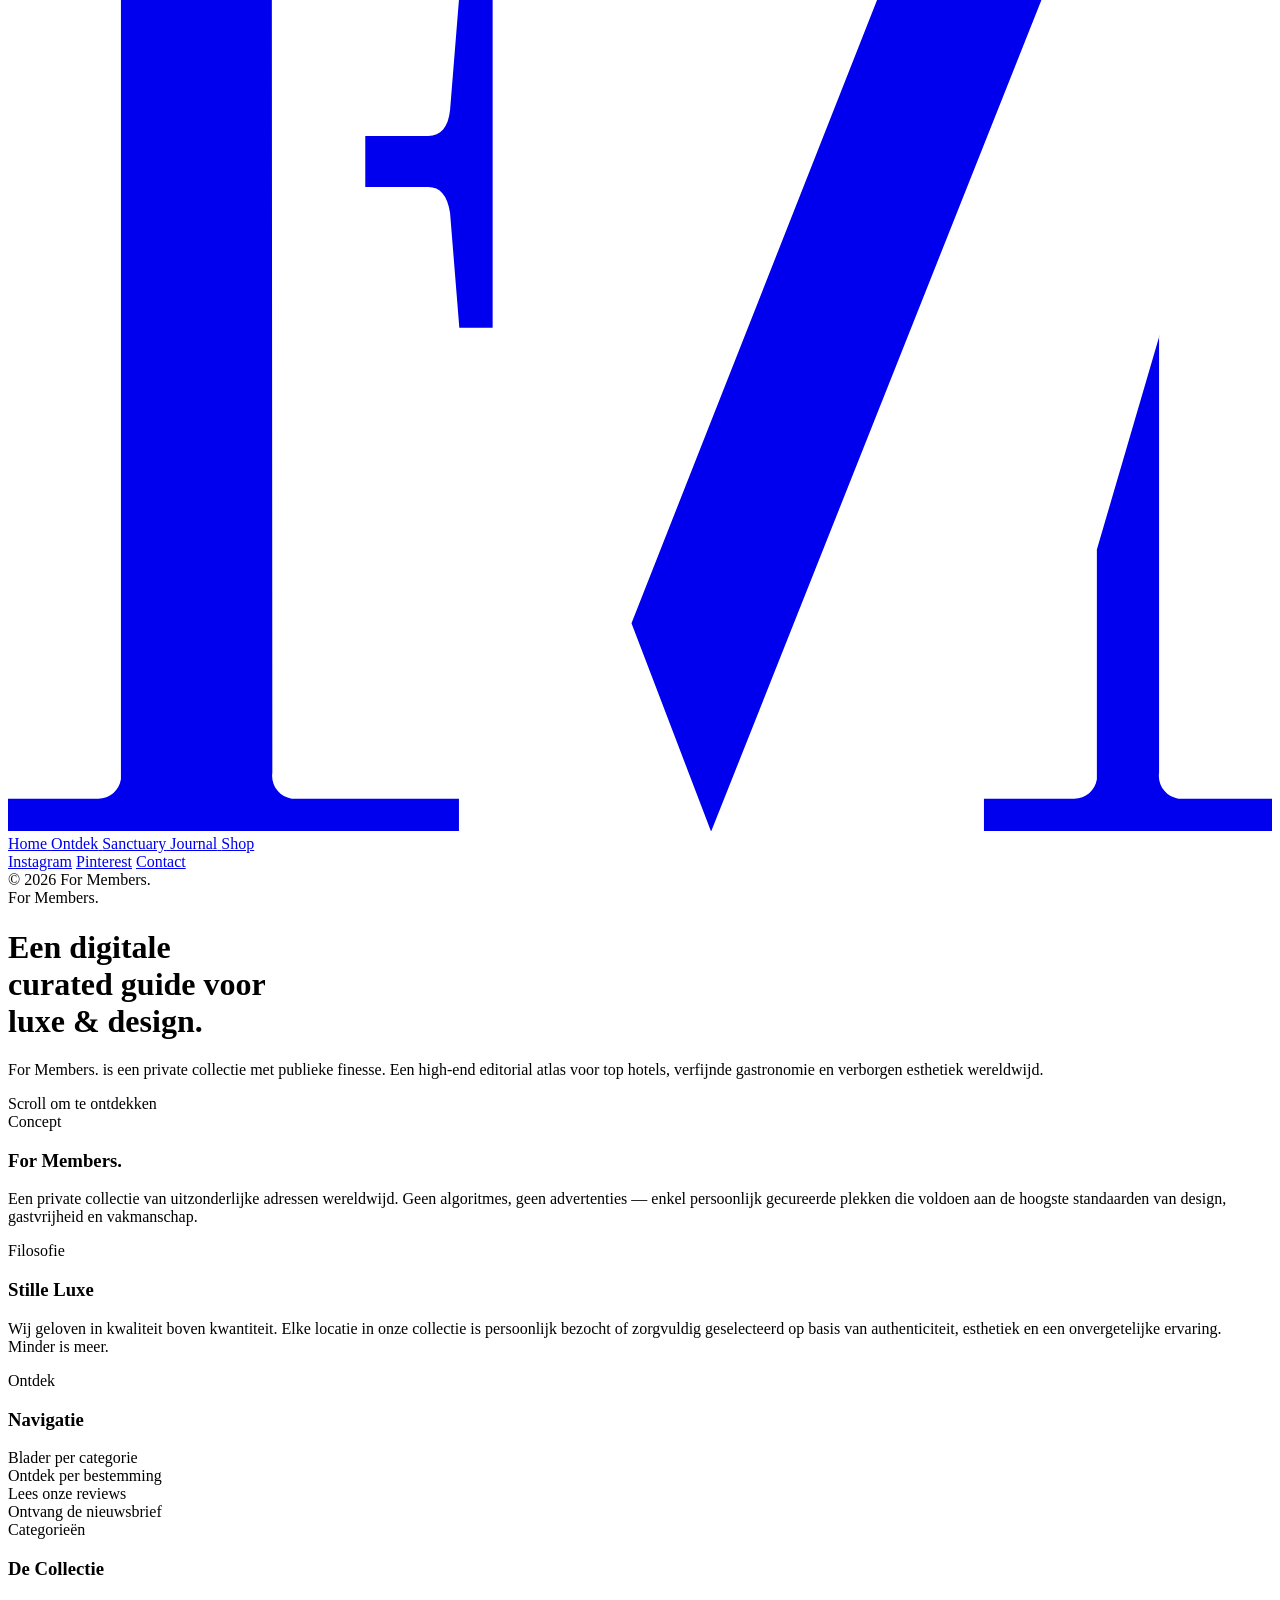
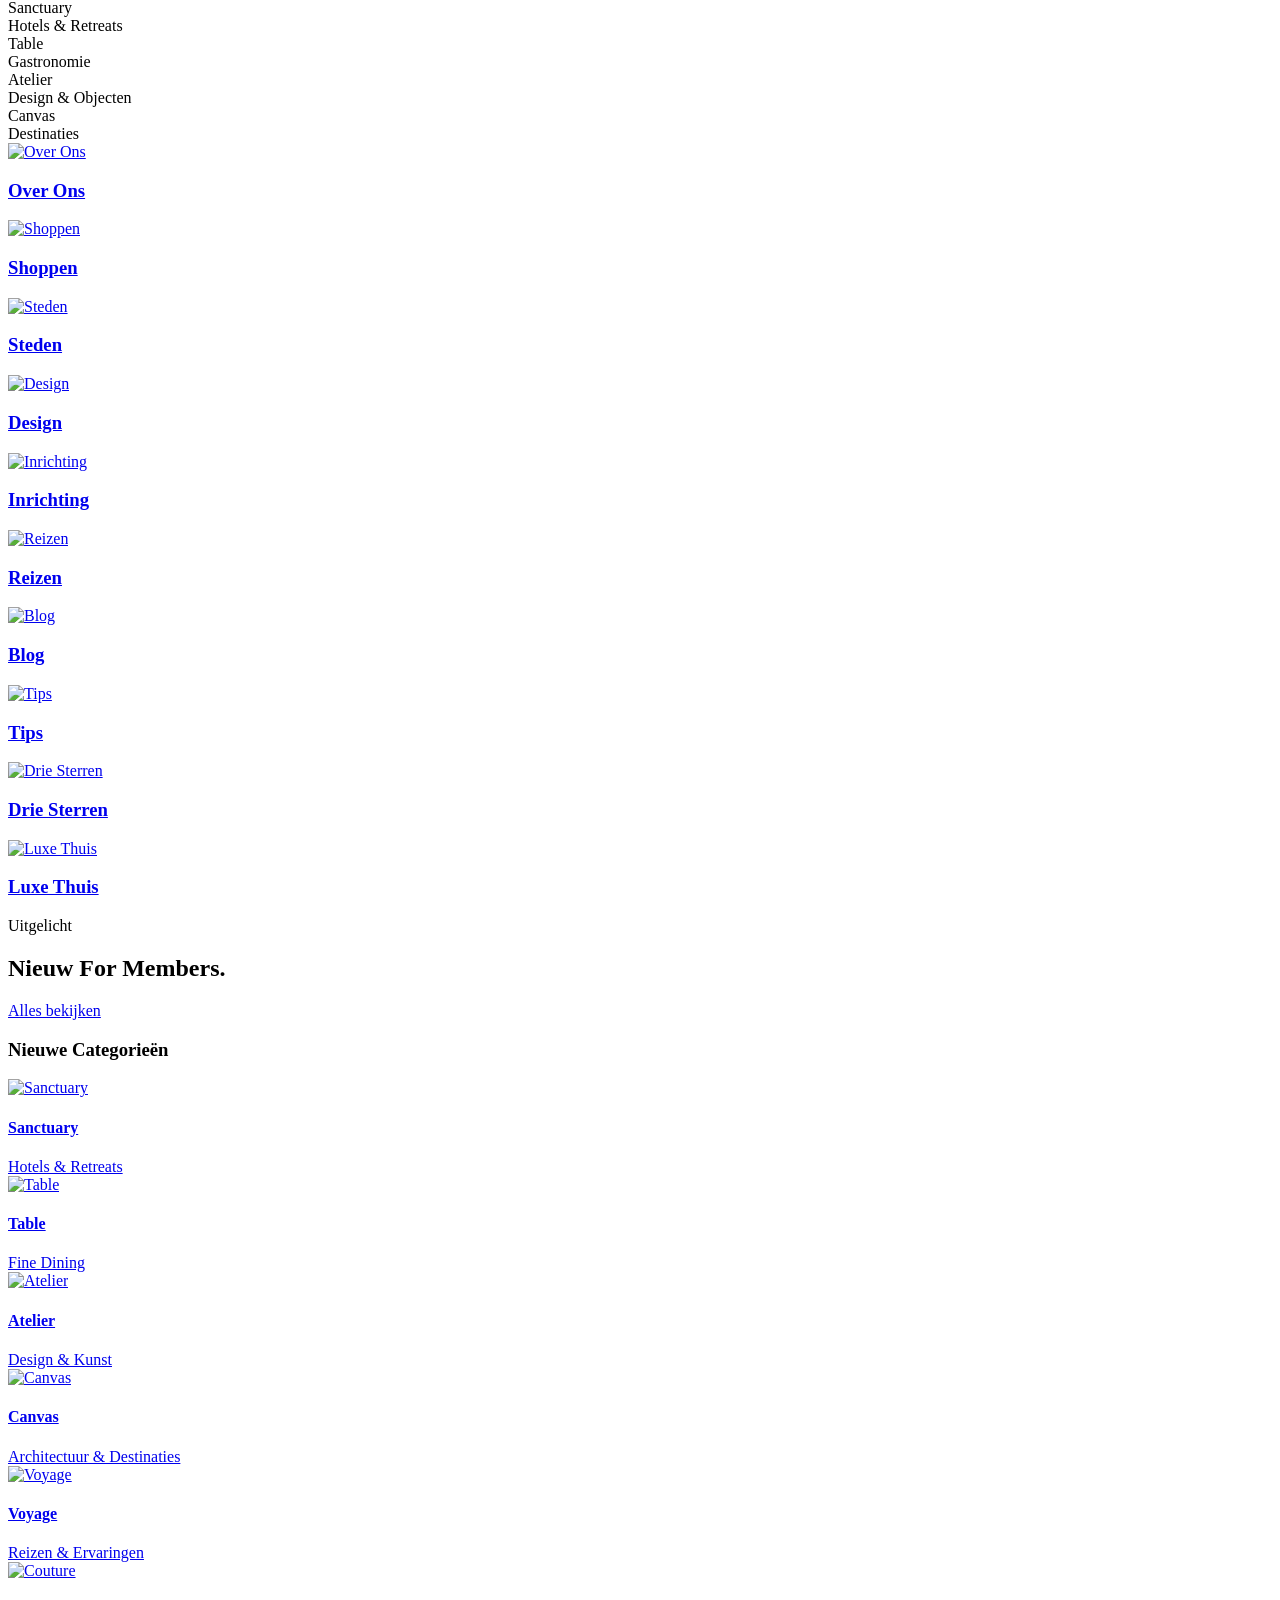
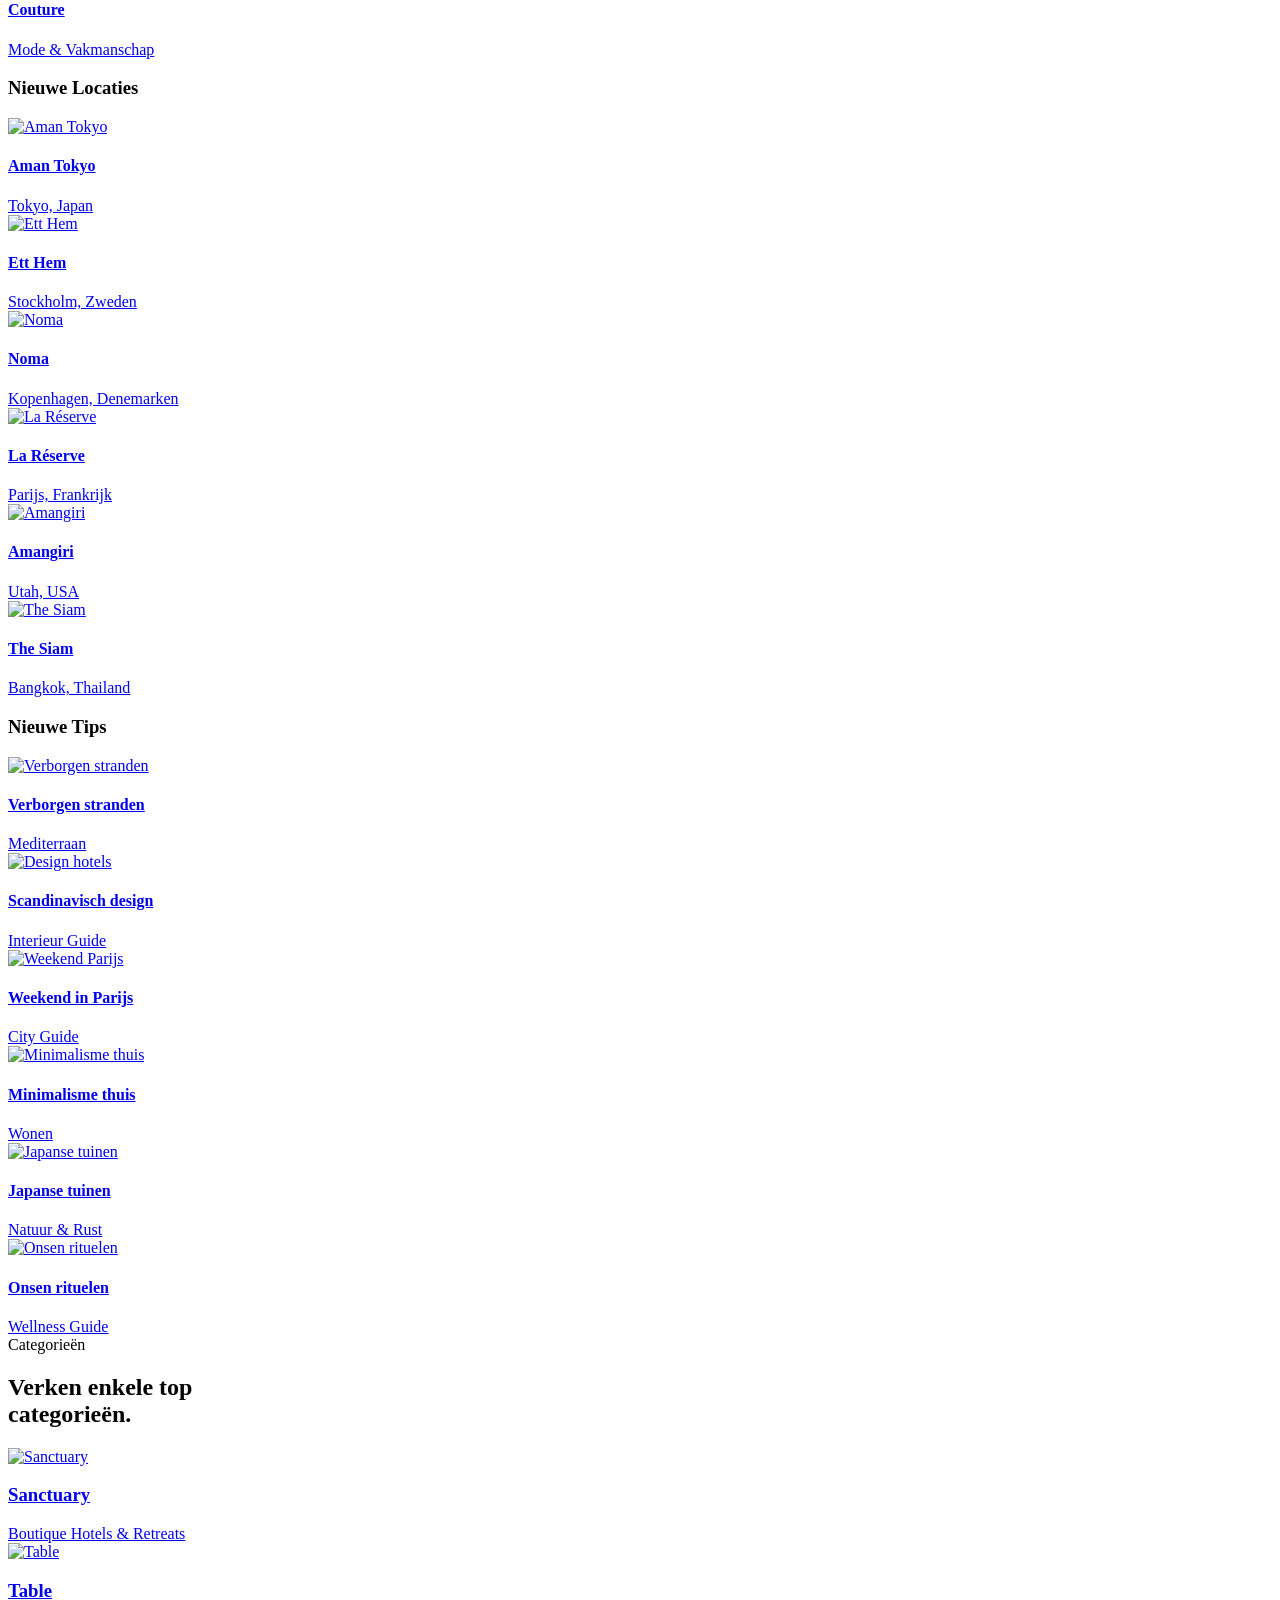
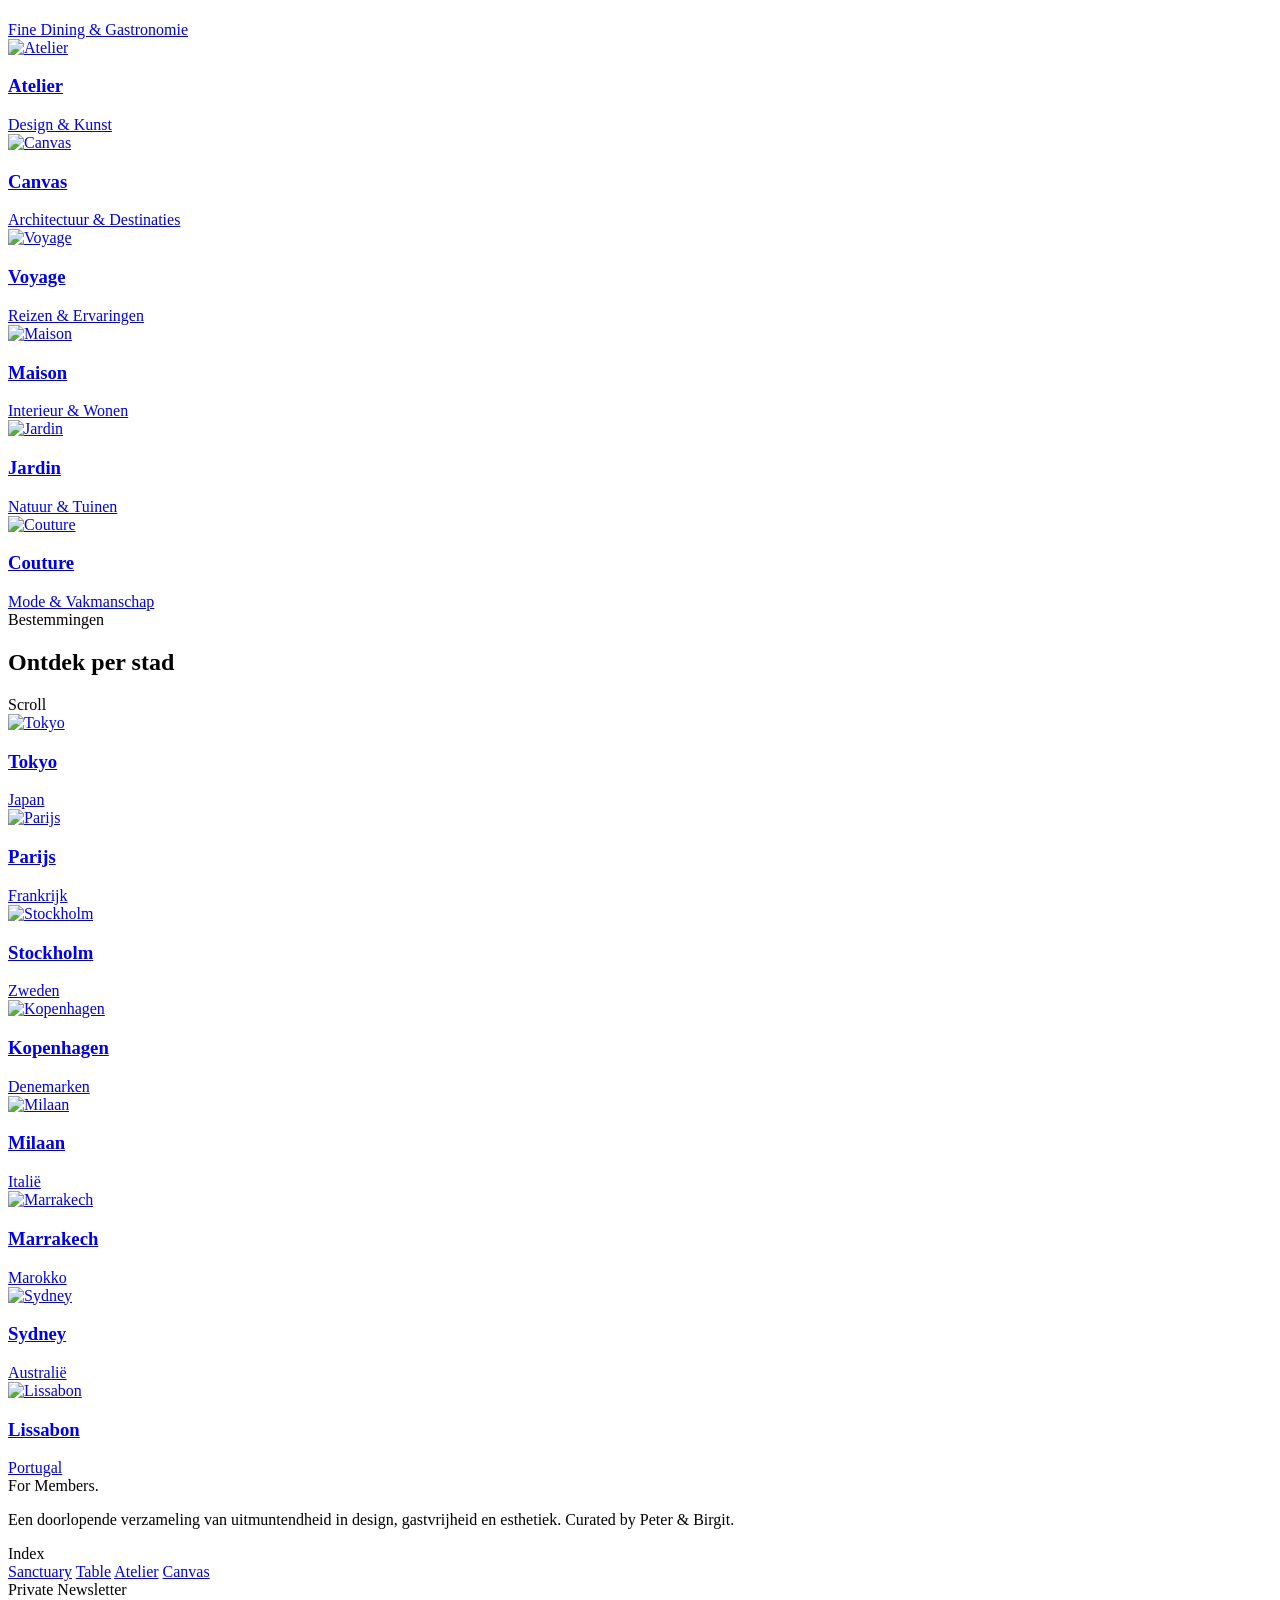
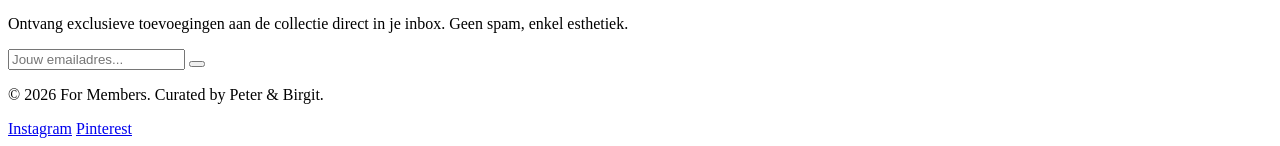
==== commit af13d095: "Rename FM.PB.NL to PB.NL/FM in nav across all pages Co-Authored-By: Claude Opus 4.6 <noreply@anthrop" ====
--- a/index.html
+++ b/index.html
@@ -34,7 +34,7 @@
         </a>
         <div class="flex gap-8 items-center pointer-events-auto">
             <a href="ontdek.html" class="text-sm font-medium tracking-wide uppercase hover:opacity-50 transition-opacity hidden md:block">Ontdek</a>
-            <a href="#" class="text-sm font-medium tracking-wide uppercase hover:opacity-50 transition-opacity hidden md:block">FM.PB.NL</a>
+            <a href="#" class="text-sm font-medium tracking-wide uppercase hover:opacity-50 transition-opacity hidden md:block">PB.NL/FM</a>
         </div>
     </nav>
 
